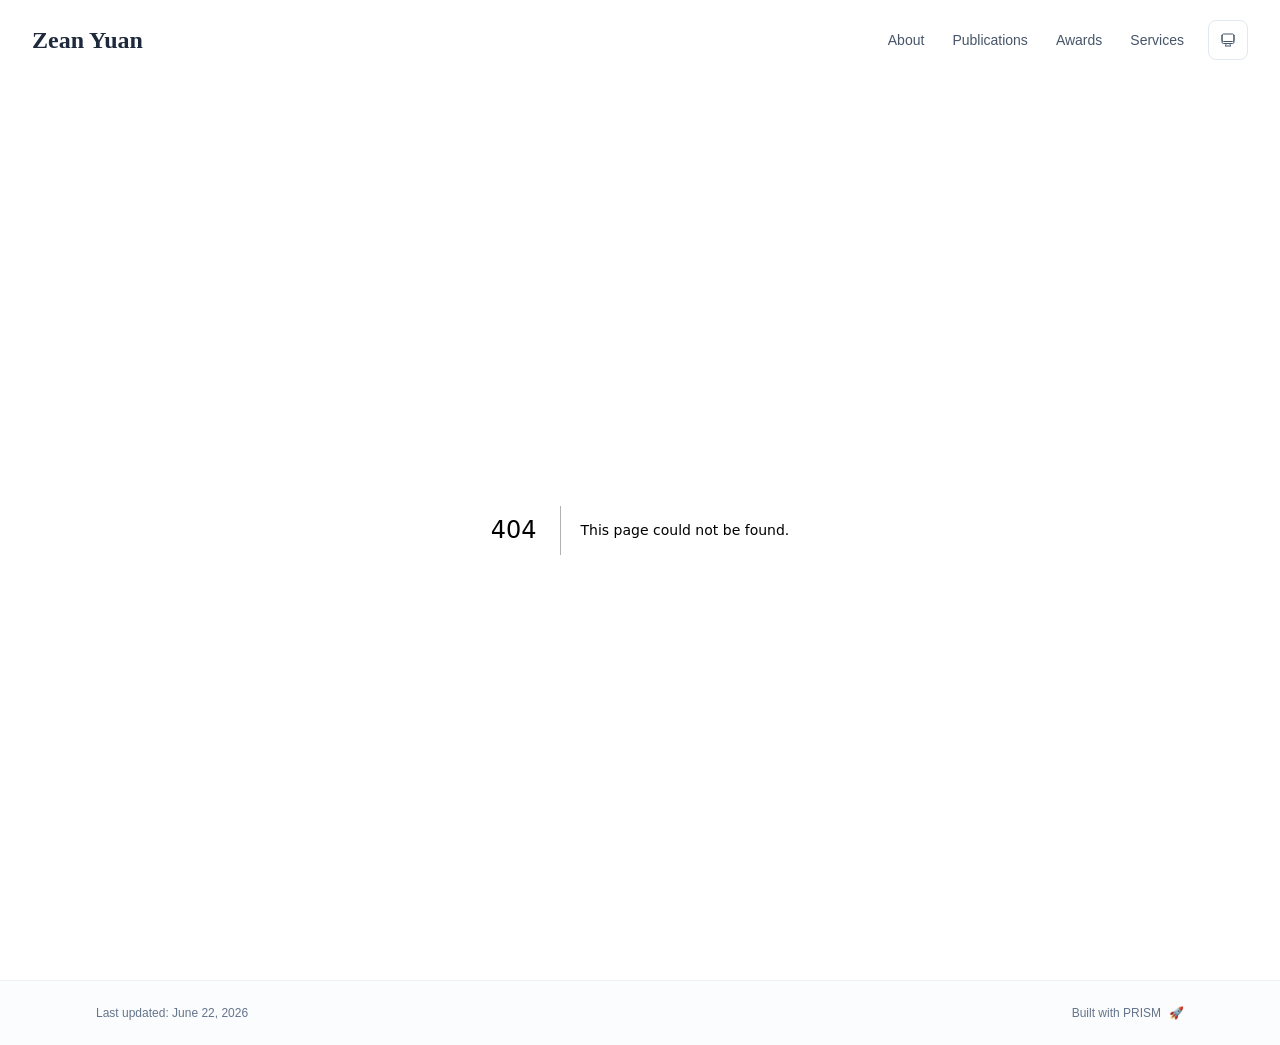
==== 404/index.html @ d1970220 "Add files via upload" ====
<!DOCTYPE html><html lang="en" class="scroll-smooth"><head><meta charSet="utf-8"/><meta name="viewport" content="width=device-width, initial-scale=1"/><link rel="stylesheet" href="/_next/static/css/81787efefc031212.css" data-precedence="next"/><link rel="preload" as="script" fetchPriority="low" href="/_next/static/chunks/webpack-af78f5c2c11af041.js"/><script src="/_next/static/chunks/4bd1b696-70b6d399998de86a.js" async=""></script><script src="/_next/static/chunks/684-5aaa8290a129f299.js" async=""></script><script src="/_next/static/chunks/main-app-35674cb01717d3a2.js" async=""></script><script src="/_next/static/chunks/461-a9a5d7b05a71d978.js" async=""></script><script src="/_next/static/chunks/874-6cc630662f3664af.js" async=""></script><script src="/_next/static/chunks/291-e39730cc9327e39b.js" async=""></script><script src="/_next/static/chunks/app/layout-1c1e5804ac26b3eb.js" async=""></script><meta name="robots" content="noindex"/><title>404: This page could not be found.</title><link rel="icon" href="/favicon.svg" type="image/svg+xml"/><link rel="dns-prefetch" href="https://jialeliu.com"/><link rel="preconnect" href="https://jialeliu.com" crossorigin=""/><link rel="preload" as="font" type="font/woff2" href="https://jialeliu.com/fonts/georgiab.woff2" crossorigin=""/><script>
              try {
                const theme = localStorage.getItem('theme-storage');
                const parsed = theme ? JSON.parse(theme) : null;
                const setting = parsed?.state?.theme || 'system';
                const prefersDark = typeof window !== 'undefined' && window.matchMedia && window.matchMedia('(prefers-color-scheme: dark)').matches;
                const effective = setting === 'dark' ? 'dark' : (setting === 'light' ? 'light' : (prefersDark ? 'dark' : 'light'));
                var root = document.documentElement;
                root.classList.add(effective);
                root.setAttribute('data-theme', effective);
              } catch (e) {
                var root = document.documentElement;
                root.classList.add('light');
                root.setAttribute('data-theme', 'light');
              }
            </script><script>
    try {
      const cfg = {"enabled":false,"locales":["en"],"defaultLocale":"en","mode":"fixed","fixedLocale":"en","persist":false,"switcher":false,"labels":{"en":"English"}};
      const storageKey = 'locale-storage';
      const normalize = (value) => typeof value === 'string' ? value.trim().replace('_', '-').toLowerCase() : '';
      const matchLocale = (candidate) => {
        const normalized = normalize(candidate);
        if (!normalized) return null;
        if (cfg.locales.includes(normalized)) return normalized;
        const language = normalized.split('-')[0];
        if (cfg.locales.includes(language)) return language;
        return null;
      };

      let resolved = null;

      if (!cfg.enabled) {
        resolved = cfg.defaultLocale;
      } else if (cfg.persist) {
        resolved = matchLocale(localStorage.getItem(storageKey));
      }

      if (!resolved) {
        if (cfg.mode === 'fixed') {
          resolved = cfg.fixedLocale;
        } else {
          resolved = matchLocale(navigator.language);
        }
      }

      if (!resolved) {
        resolved = cfg.defaultLocale;
      }

      const root = document.documentElement;
      root.lang = resolved;
      root.setAttribute('data-locale', resolved);

      if (cfg.persist) {
        localStorage.setItem(storageKey, resolved);
      }
    } catch (e) {
      const root = document.documentElement;
      root.lang = 'en';
      root.setAttribute('data-locale', 'en');
    }
  </script><title>Zean Yuan</title><meta name="description" content="Ph.D. student at Chongqing University."/><meta name="author" content="Zean Yuan"/><meta name="keywords" content="Zean Yuan,PhD,Research,Chongqing University"/><meta name="creator" content="Zean Yuan"/><meta name="publisher" content="Zean Yuan"/><meta property="og:title" content="Zean Yuan"/><meta property="og:description" content="Ph.D. student at Chongqing University."/><meta property="og:site_name" content="Zean Yuan&#x27;s Academic Website"/><meta property="og:locale" content="en_US"/><meta property="og:type" content="website"/><meta name="twitter:card" content="summary"/><meta name="twitter:title" content="Zean Yuan"/><meta name="twitter:description" content="Ph.D. student at Chongqing University."/><link rel="icon" href="/favicon.svg"/><script>document.querySelectorAll('body link[rel="icon"], body link[rel="apple-touch-icon"]').forEach(el => document.head.appendChild(el))</script><script src="/_next/static/chunks/polyfills-42372ed130431b0a.js" noModule=""></script></head><body class="font-sans antialiased"><div style="visibility:hidden"><nav class="fixed top-0 left-0 right-0 z-50" data-headlessui-state=""><div class="transition-all duration-300 ease-out bg-transparent" style="transform:translateY(-100px)"><div class="max-w-7xl mx-auto px-4 sm:px-6 lg:px-8"><div class="flex justify-between items-center h-16 lg:h-20"><div class="flex-shrink-0" tabindex="0"><a class="text-xl lg:text-2xl font-serif font-semibold text-primary hover:text-accent transition-colors duration-200" href="/">Zean Yuan</a></div><div class="hidden lg:block"><div class="ml-10 flex items-center space-x-3"><div class="relative flex items-baseline space-x-1"><a data-nav-href="/" class="relative px-3 py-2 text-sm font-medium rounded-lg transition-colors duration-150 text-neutral-600" href="/">About</a><a data-nav-href="/publications" class="relative px-3 py-2 text-sm font-medium rounded-lg transition-colors duration-150 text-neutral-600" href="/publications/">Publications</a><a data-nav-href="/awards" class="relative px-3 py-2 text-sm font-medium rounded-lg transition-colors duration-150 text-neutral-600" href="/awards/">Awards</a><a data-nav-href="/services" class="relative px-3 py-2 text-sm font-medium rounded-lg transition-colors duration-150 text-neutral-600" href="/services/">Services</a></div><div class="flex items-center justify-center w-10 h-10 rounded-lg border border-neutral-200 dark:border-[rgba(148,163,184,0.24)] bg-background dark:bg-neutral-800"><div class="w-4 h-4 rounded-full bg-neutral-300 animate-pulse"></div></div></div></div><div class="lg:hidden flex items-center space-x-2"><div class="flex items-center justify-center w-10 h-10 rounded-lg border border-neutral-200 dark:border-[rgba(148,163,184,0.24)] bg-background dark:bg-neutral-800"><div class="w-4 h-4 rounded-full bg-neutral-300 animate-pulse"></div></div><button class="inline-flex items-center justify-center p-2 rounded-md text-neutral-600 hover:text-primary hover:bg-neutral-100 dark:hover:bg-neutral-800 focus:outline-none focus:ring-2 focus:ring-inset focus:ring-accent transition-colors duration-200" id="headlessui-disclosure-button-«R7pdb»" type="button" aria-expanded="false" data-headlessui-state=""><span class="sr-only">Open main menu</span><div><svg xmlns="http://www.w3.org/2000/svg" fill="none" viewBox="0 0 24 24" stroke-width="1.5" stroke="currentColor" aria-hidden="true" data-slot="icon" class="block h-6 w-6"><path stroke-linecap="round" stroke-linejoin="round" d="M3.75 6.75h16.5M3.75 12h16.5m-16.5 5.25h16.5"></path></svg></div></button></div></div></div></div></nav><main class="min-h-screen pt-16 lg:pt-20"><div style="font-family:system-ui,&quot;Segoe UI&quot;,Roboto,Helvetica,Arial,sans-serif,&quot;Apple Color Emoji&quot;,&quot;Segoe UI Emoji&quot;;height:100vh;text-align:center;display:flex;flex-direction:column;align-items:center;justify-content:center"><div><style>body{color:#000;background:#fff;margin:0}.next-error-h1{border-right:1px solid rgba(0,0,0,.3)}@media (prefers-color-scheme:dark){body{color:#fff;background:#000}.next-error-h1{border-right:1px solid rgba(255,255,255,.3)}}</style><h1 class="next-error-h1" style="display:inline-block;margin:0 20px 0 0;padding:0 23px 0 0;font-size:24px;font-weight:500;vertical-align:top;line-height:49px">404</h1><div style="display:inline-block"><h2 style="font-size:14px;font-weight:400;line-height:49px;margin:0">This page could not be found.</h2></div></div></div><!--$--><!--/$--><!--$--><!--/$--></main><footer class="border-t border-neutral-200/50 bg-neutral-50/50 dark:bg-neutral-900/50 dark:border-neutral-700/50"><div class="max-w-6xl mx-auto px-4 sm:px-6 lg:px-8 py-6"><div class="flex flex-col sm:flex-row justify-between items-center gap-2"><p class="text-xs text-neutral-500">Last updated<!-- -->: <!-- -->June 22, 2026</p><p class="text-xs text-neutral-500 flex items-center"><a href="https://github.com/xyjoey/PRISM" target="_blank" rel="noopener noreferrer">Built with PRISM</a><span class="ml-2">🚀</span></p></div></div></footer></div><script src="/_next/static/chunks/webpack-af78f5c2c11af041.js" async=""></script><script>(self.__next_f=self.__next_f||[]).push([0])</script><script>self.__next_f.push([1,"1:\"$Sreact.fragment\"\n3:I[3719,[\"461\",\"static/chunks/461-a9a5d7b05a71d978.js\",\"874\",\"static/chunks/874-6cc630662f3664af.js\",\"291\",\"static/chunks/291-e39730cc9327e39b.js\",\"177\",\"static/chunks/app/layout-1c1e5804ac26b3eb.js\"],\"ThemeProvider\"]\n4:I[310,[\"461\",\"static/chunks/461-a9a5d7b05a71d978.js\",\"874\",\"static/chunks/874-6cc630662f3664af.js\",\"291\",\"static/chunks/291-e39730cc9327e39b.js\",\"177\",\"static/chunks/app/layout-1c1e5804ac26b3eb.js\"],\"LocaleProvider\"]\n5:I[4574,[\"461\",\"static/chunks/461-a9a5d7b05a71d978.js\",\"874\",\"static/chunks/874-6cc630662f3664af.js\",\"291\",\"static/chunks/291-e39730cc9327e39b.js\",\"177\",\"static/chunks/app/layout-1c1e5804ac26b3eb.js\"],\"default\"]\n6:I[7555,[],\"\"]\n7:I[1295,[],\"\"]\n8:I[2548,[\"461\",\"static/chunks/461-a9a5d7b05a71d978.js\",\"874\",\"static/chunks/874-6cc630662f3664af.js\",\"291\",\"static/chunks/291-e39730cc9327e39b.js\",\"177\",\"static/chunks/app/layout-1c1e5804ac26b3eb.js\"],\"default\"]\n9:I[9665,[],\"MetadataBoundary\"]\nb:I[9665,[],\"OutletBoundary\"]\ne:I[4911,[],\"AsyncMetadataOutlet\"]\n10:I[9665,[],\"ViewportBoundary\"]\n12:I[6614,[],\"\"]\n:HL[\"/_next/static/css/81787efefc031212.css\",\"style\"]\n2:T5c8,\n    try {\n      const cfg = {\"enabled\":false,\"locales\":[\"en\"],\"defaultLocale\":\"en\",\"mode\":\"fixed\",\"fixedLocale\":\"en\",\"persist\":false,\"switcher\":false,\"labels\":{\"en\":\"English\"}};\n      const storageKey = 'locale-storage';\n      const normalize = (value) =\u003e typeof value === 'string' ? value.trim().replace('_', '-').toLowerCase() : '';\n      const matchLocale = (candidate) =\u003e {\n        const normalized = normalize(candidate);\n        if (!normalized) return null;\n        if (cfg.locales.includes(normalized)) return normalized;\n        const language = normalized.split('-')[0];\n        if (cfg.locales.includes(language)) return language;\n        return null;\n      };\n\n      let resolved = null;\n\n      if (!cfg.enabled) {\n        resolved = cfg.defaultLocale;\n      } else if (cfg.persist) {\n        resolved = matchLocale(localStorage.getItem(storageKey));\n      }\n\n      if (!resolved) {\n        if (cfg.mode === 'f"])</script><script>self.__next_f.push([1,"ixed') {\n          resolved = cfg.fixedLocale;\n        } else {\n          resolved = matchLocale(navigator.language);\n        }\n      }\n\n      if (!resolved) {\n        resolved = cfg.defaultLocale;\n      }\n\n      const root = document.documentElement;\n      root.lang = resolved;\n      root.setAttribute('data-locale', resolved);\n\n      if (cfg.persist) {\n        localStorage.setItem(storageKey, resolved);\n      }\n    } catch (e) {\n      const root = document.documentElement;\n      root.lang = 'en';\n      root.setAttribute('data-locale', 'en');\n    }\n  "])</script><script>self.__next_f.push([1,"0:{\"P\":null,\"b\":\"bxXnPt67avsF9vlPU3iuU\",\"p\":\"\",\"c\":[\"\",\"_not-found\",\"\"],\"i\":false,\"f\":[[[\"\",{\"children\":[\"/_not-found\",{\"children\":[\"__PAGE__\",{}]}]},\"$undefined\",\"$undefined\",true],[\"\",[\"$\",\"$1\",\"c\",{\"children\":[[[\"$\",\"link\",\"0\",{\"rel\":\"stylesheet\",\"href\":\"/_next/static/css/81787efefc031212.css\",\"precedence\":\"next\",\"crossOrigin\":\"$undefined\",\"nonce\":\"$undefined\"}]],[\"$\",\"html\",null,{\"lang\":\"en\",\"className\":\"scroll-smooth\",\"suppressHydrationWarning\":true,\"children\":[[\"$\",\"head\",null,{\"children\":[[\"$\",\"link\",null,{\"rel\":\"icon\",\"href\":\"/favicon.svg\",\"type\":\"image/svg+xml\"}],[\"$\",\"link\",null,{\"rel\":\"dns-prefetch\",\"href\":\"https://jialeliu.com\"}],[\"$\",\"link\",null,{\"rel\":\"preconnect\",\"href\":\"https://jialeliu.com\",\"crossOrigin\":\"\"}],[\"$\",\"link\",null,{\"rel\":\"preload\",\"as\":\"font\",\"type\":\"font/woff2\",\"href\":\"https://jialeliu.com/fonts/georgiab.woff2\",\"crossOrigin\":\"\"}],[\"$\",\"script\",null,{\"dangerouslySetInnerHTML\":{\"__html\":\"\\n              try {\\n                const theme = localStorage.getItem('theme-storage');\\n                const parsed = theme ? JSON.parse(theme) : null;\\n                const setting = parsed?.state?.theme || 'system';\\n                const prefersDark = typeof window !== 'undefined' \u0026\u0026 window.matchMedia \u0026\u0026 window.matchMedia('(prefers-color-scheme: dark)').matches;\\n                const effective = setting === 'dark' ? 'dark' : (setting === 'light' ? 'light' : (prefersDark ? 'dark' : 'light'));\\n                var root = document.documentElement;\\n                root.classList.add(effective);\\n                root.setAttribute('data-theme', effective);\\n              } catch (e) {\\n                var root = document.documentElement;\\n                root.classList.add('light');\\n                root.setAttribute('data-theme', 'light');\\n              }\\n            \"}}],[\"$\",\"script\",null,{\"dangerouslySetInnerHTML\":{\"__html\":\"$2\"}}]]}],[\"$\",\"body\",null,{\"className\":\"font-sans antialiased\",\"children\":[\"$\",\"$L3\",null,{\"children\":[\"$\",\"$L4\",null,{\"config\":{\"enabled\":false,\"locales\":[\"en\"],\"defaultLocale\":\"en\",\"mode\":\"fixed\",\"fixedLocale\":\"en\",\"persist\":false,\"switcher\":false,\"labels\":{\"en\":\"English\"}},\"children\":[[\"$\",\"$L5\",null,{\"items\":[{\"title\":\"About\",\"type\":\"page\",\"target\":\"about\",\"href\":\"/\"},{\"title\":\"Publications\",\"type\":\"page\",\"target\":\"publications\",\"href\":\"/publications\"},{\"title\":\"Awards\",\"type\":\"page\",\"target\":\"awards\",\"href\":\"/awards\"},{\"title\":\"Services\",\"type\":\"page\",\"target\":\"services\",\"href\":\"/services\"}],\"siteTitle\":\"Zean Yuan\",\"enableOnePageMode\":false,\"i18n\":\"$0:f:0:1:1:props:children:1:props:children:1:props:children:props:children:props:config\",\"itemsByLocale\":{\"en\":[{\"title\":\"About\",\"type\":\"page\",\"target\":\"about\",\"href\":\"/\"},{\"title\":\"Publications\",\"type\":\"page\",\"target\":\"publications\",\"href\":\"/publications\"},{\"title\":\"Awards\",\"type\":\"page\",\"target\":\"awards\",\"href\":\"/awards\"},{\"title\":\"Services\",\"type\":\"page\",\"target\":\"services\",\"href\":\"/services\"}]},\"siteTitleByLocale\":{\"en\":\"Zean Yuan\"}}],[\"$\",\"main\",null,{\"className\":\"min-h-screen pt-16 lg:pt-20\",\"children\":[\"$\",\"$L6\",null,{\"parallelRouterKey\":\"children\",\"error\":\"$undefined\",\"errorStyles\":\"$undefined\",\"errorScripts\":\"$undefined\",\"template\":[\"$\",\"$L7\",null,{}],\"templateStyles\":\"$undefined\",\"templateScripts\":\"$undefined\",\"notFound\":[[[\"$\",\"title\",null,{\"children\":\"404: This page could not be found.\"}],[\"$\",\"div\",null,{\"style\":{\"fontFamily\":\"system-ui,\\\"Segoe UI\\\",Roboto,Helvetica,Arial,sans-serif,\\\"Apple Color Emoji\\\",\\\"Segoe UI Emoji\\\"\",\"height\":\"100vh\",\"textAlign\":\"center\",\"display\":\"flex\",\"flexDirection\":\"column\",\"alignItems\":\"center\",\"justifyContent\":\"center\"},\"children\":[\"$\",\"div\",null,{\"children\":[[\"$\",\"style\",null,{\"dangerouslySetInnerHTML\":{\"__html\":\"body{color:#000;background:#fff;margin:0}.next-error-h1{border-right:1px solid rgba(0,0,0,.3)}@media (prefers-color-scheme:dark){body{color:#fff;background:#000}.next-error-h1{border-right:1px solid rgba(255,255,255,.3)}}\"}}],[\"$\",\"h1\",null,{\"className\":\"next-error-h1\",\"style\":{\"display\":\"inline-block\",\"margin\":\"0 20px 0 0\",\"padding\":\"0 23px 0 0\",\"fontSize\":24,\"fontWeight\":500,\"verticalAlign\":\"top\",\"lineHeight\":\"49px\"},\"children\":404}],[\"$\",\"div\",null,{\"style\":{\"display\":\"inline-block\"},\"children\":[\"$\",\"h2\",null,{\"style\":{\"fontSize\":14,\"fontWeight\":400,\"lineHeight\":\"49px\",\"margin\":0},\"children\":\"This page could not be found.\"}]}]]}]}]],[]],\"forbidden\":\"$undefined\",\"unauthorized\":\"$undefined\"}]}],[\"$\",\"$L8\",null,{\"lastUpdated\":\"June 22, 2026\",\"lastUpdatedByLocale\":{\"en\":\"June 22, 2026\"},\"defaultLocale\":\"en\"}]]}]}]}]]}]]}],{\"children\":[\"/_not-found\",[\"$\",\"$1\",\"c\",{\"children\":[null,[\"$\",\"$L6\",null,{\"parallelRouterKey\":\"children\",\"error\":\"$undefined\",\"errorStyles\":\"$undefined\",\"errorScripts\":\"$undefined\",\"template\":[\"$\",\"$L7\",null,{}],\"templateStyles\":\"$undefined\",\"templateScripts\":\"$undefined\",\"notFound\":\"$undefined\",\"forbidden\":\"$undefined\",\"unauthorized\":\"$undefined\"}]]}],{\"children\":[\"__PAGE__\",[\"$\",\"$1\",\"c\",{\"children\":[[[\"$\",\"title\",null,{\"children\":\"404: This page could not be found.\"}],[\"$\",\"div\",null,{\"style\":\"$0:f:0:1:1:props:children:1:props:children:1:props:children:props:children:props:children:1:props:children:props:notFound:0:1:props:style\",\"children\":[\"$\",\"div\",null,{\"children\":[[\"$\",\"style\",null,{\"dangerouslySetInnerHTML\":{\"__html\":\"body{color:#000;background:#fff;margin:0}.next-error-h1{border-right:1px solid rgba(0,0,0,.3)}@media (prefers-color-scheme:dark){body{color:#fff;background:#000}.next-error-h1{border-right:1px solid rgba(255,255,255,.3)}}\"}}],[\"$\",\"h1\",null,{\"className\":\"next-error-h1\",\"style\":\"$0:f:0:1:1:props:children:1:props:children:1:props:children:props:children:props:children:1:props:children:props:notFound:0:1:props:children:props:children:1:props:style\",\"children\":404}],[\"$\",\"div\",null,{\"style\":\"$0:f:0:1:1:props:children:1:props:children:1:props:children:props:children:props:children:1:props:children:props:notFound:0:1:props:children:props:children:2:props:style\",\"children\":[\"$\",\"h2\",null,{\"style\":\"$0:f:0:1:1:props:children:1:props:children:1:props:children:props:children:props:children:1:props:children:props:notFound:0:1:props:children:props:children:2:props:children:props:style\",\"children\":\"This page could not be found.\"}]}]]}]}]],[\"$\",\"$L9\",null,{\"children\":\"$La\"}],null,[\"$\",\"$Lb\",null,{\"children\":[\"$Lc\",\"$Ld\",[\"$\",\"$Le\",null,{\"promise\":\"$@f\"}]]}]]}],{},null,false]},null,false]},null,false],[\"$\",\"$1\",\"h\",{\"children\":[[\"$\",\"meta\",null,{\"name\":\"robots\",\"content\":\"noindex\"}],[\"$\",\"$1\",\"fgLsrYtwuEHwiN2uX0zDT\",{\"children\":[[\"$\",\"$L10\",null,{\"children\":\"$L11\"}],null]}],null]}],false]],\"m\":\"$undefined\",\"G\":[\"$12\",\"$undefined\"],\"s\":false,\"S\":true}\n"])</script><script>self.__next_f.push([1,"13:\"$Sreact.suspense\"\n14:I[4911,[],\"AsyncMetadata\"]\na:[\"$\",\"$13\",null,{\"fallback\":null,\"children\":[\"$\",\"$L14\",null,{\"promise\":\"$@15\"}]}]\n"])</script><script>self.__next_f.push([1,"d:null\n"])</script><script>self.__next_f.push([1,"11:[[\"$\",\"meta\",\"0\",{\"charSet\":\"utf-8\"}],[\"$\",\"meta\",\"1\",{\"name\":\"viewport\",\"content\":\"width=device-width, initial-scale=1\"}]]\nc:null\n"])</script><script>self.__next_f.push([1,"15:{\"metadata\":[[\"$\",\"title\",\"0\",{\"children\":\"Zean Yuan\"}],[\"$\",\"meta\",\"1\",{\"name\":\"description\",\"content\":\"Ph.D. student at Chongqing University.\"}],[\"$\",\"meta\",\"2\",{\"name\":\"author\",\"content\":\"Zean Yuan\"}],[\"$\",\"meta\",\"3\",{\"name\":\"keywords\",\"content\":\"Zean Yuan,PhD,Research,Chongqing University\"}],[\"$\",\"meta\",\"4\",{\"name\":\"creator\",\"content\":\"Zean Yuan\"}],[\"$\",\"meta\",\"5\",{\"name\":\"publisher\",\"content\":\"Zean Yuan\"}],[\"$\",\"meta\",\"6\",{\"property\":\"og:title\",\"content\":\"Zean Yuan\"}],[\"$\",\"meta\",\"7\",{\"property\":\"og:description\",\"content\":\"Ph.D. student at Chongqing University.\"}],[\"$\",\"meta\",\"8\",{\"property\":\"og:site_name\",\"content\":\"Zean Yuan's Academic Website\"}],[\"$\",\"meta\",\"9\",{\"property\":\"og:locale\",\"content\":\"en_US\"}],[\"$\",\"meta\",\"10\",{\"property\":\"og:type\",\"content\":\"website\"}],[\"$\",\"meta\",\"11\",{\"name\":\"twitter:card\",\"content\":\"summary\"}],[\"$\",\"meta\",\"12\",{\"name\":\"twitter:title\",\"content\":\"Zean Yuan\"}],[\"$\",\"meta\",\"13\",{\"name\":\"twitter:description\",\"content\":\"Ph.D. student at Chongqing University.\"}],[\"$\",\"link\",\"14\",{\"rel\":\"icon\",\"href\":\"/favicon.svg\"}]],\"error\":null,\"digest\":\"$undefined\"}\nf:{\"metadata\":\"$15:metadata\",\"error\":null,\"digest\":\"$undefined\"}\n"])</script></body></html>
---- _next/static/css/81787efefc031212.css ----
/*! tailwindcss v4.1.10 | MIT License | https://tailwindcss.com */@layer properties{@supports (((-webkit-hyphens:none)) and (not (margin-trim:inline))) or ((-moz-orient:inline) and (not (color:rgb(from red r g b)))){*,::backdrop,:after,:before{--tw-translate-x:0;--tw-translate-y:0;--tw-translate-z:0;--tw-rotate-x:initial;--tw-rotate-y:initial;--tw-rotate-z:initial;--tw-skew-x:initial;--tw-skew-y:initial;--tw-space-y-reverse:0;--tw-space-x-reverse:0;--tw-border-style:solid;--tw-leading:initial;--tw-font-weight:initial;--tw-tracking:initial;--tw-shadow:0 0 #0000;--tw-shadow-color:initial;--tw-shadow-alpha:100%;--tw-inset-shadow:0 0 #0000;--tw-inset-shadow-color:initial;--tw-inset-shadow-alpha:100%;--tw-ring-color:initial;--tw-ring-shadow:0 0 #0000;--tw-inset-ring-color:initial;--tw-inset-ring-shadow:0 0 #0000;--tw-ring-inset:initial;--tw-ring-offset-width:0px;--tw-ring-offset-color:#fff;--tw-ring-offset-shadow:0 0 #0000;--tw-blur:initial;--tw-brightness:initial;--tw-contrast:initial;--tw-grayscale:initial;--tw-hue-rotate:initial;--tw-invert:initial;--tw-opacity:initial;--tw-saturate:initial;--tw-sepia:initial;--tw-drop-shadow:initial;--tw-drop-shadow-color:initial;--tw-drop-shadow-alpha:100%;--tw-drop-shadow-size:initial;--tw-backdrop-blur:initial;--tw-backdrop-brightness:initial;--tw-backdrop-contrast:initial;--tw-backdrop-grayscale:initial;--tw-backdrop-hue-rotate:initial;--tw-backdrop-invert:initial;--tw-backdrop-opacity:initial;--tw-backdrop-saturate:initial;--tw-backdrop-sepia:initial;--tw-duration:initial;--tw-ease:initial;--tw-scale-x:1;--tw-scale-y:1;--tw-scale-z:1}}}@layer theme{:host,:root{--font-sans:"Inter",-apple-system,BlinkMacSystemFont,"Segoe UI",Roboto,sans-serif;--color-red-50:oklch(97.1% .013 17.38);--color-red-400:oklch(70.4% .191 22.216);--color-red-600:oklch(57.7% .245 27.325);--color-red-900:oklch(39.6% .141 25.723);--color-white:#fff;--spacing:.25rem;--container-2xl:42rem;--container-3xl:48rem;--container-4xl:56rem;--container-6xl:72rem;--container-7xl:80rem;--text-xs:.75rem;--text-xs--line-height:calc(1/.75);--text-sm:.875rem;--text-sm--line-height:calc(1.25/.875);--text-base:1rem;--text-base--line-height:calc(1.5/1);--text-lg:1.125rem;--text-lg--line-height:calc(1.75/1.125);--text-xl:1.25rem;--text-xl--line-height:calc(1.75/1.25);--text-2xl:1.5rem;--text-2xl--line-height:calc(2/1.5);--text-3xl:1.875rem;--text-3xl--line-height:calc(2.25/1.875);--text-4xl:2.25rem;--text-4xl--line-height:calc(2.5/2.25);--font-weight-medium:500;--font-weight-semibold:600;--font-weight-bold:700;--leading-tight:1.25;--leading-relaxed:1.625;--radius-md:.375rem;--radius-lg:.5rem;--radius-xl:.75rem;--radius-2xl:1rem;--ease-out:cubic-bezier(0,0,.2,1);--animate-pulse:pulse 2s cubic-bezier(.4,0,.6,1)infinite;--blur-xl:24px;--aspect-video:16/9;--default-transition-duration:.15s;--default-transition-timing-function:cubic-bezier(.4,0,.2,1);--default-font-family:"Inter",-apple-system,BlinkMacSystemFont,"Segoe UI",Roboto,sans-serif;--default-mono-font-family:"SF Mono",Monaco,"Cascadia Code","Roboto Mono",Consolas,"Courier New",monospace;--line-height-normal:1.5;--shadow-glass:0 8px 32px 0 #1f26875e}}@layer base{*,::backdrop,:after,:before{box-sizing:border-box;border:0 solid;margin:0;padding:0}::file-selector-button{box-sizing:border-box;border:0 solid;margin:0;padding:0}:host,html{-webkit-text-size-adjust:100%;tab-size:4;line-height:1.5;font-family:var(--default-font-family,ui-sans-serif,system-ui,sans-serif,"Apple Color Emoji","Segoe UI Emoji","Segoe UI Symbol","Noto Color Emoji");font-feature-settings:var(--default-font-feature-settings,normal);font-variation-settings:var(--default-font-variation-settings,normal);-webkit-tap-highlight-color:transparent}hr{height:0;color:inherit;border-top-width:1px}abbr:where([title]){-webkit-text-decoration:underline dotted;text-decoration:underline dotted}h1,h2,h3,h4,h5,h6{font-size:inherit;font-weight:inherit}a{color:inherit;-webkit-text-decoration:inherit;text-decoration:inherit}b,strong{font-weight:bolder}code,kbd,pre,samp{font-family:var(--default-mono-font-family,ui-monospace,SFMono-Regular,Menlo,Monaco,Consolas,"Liberation Mono","Courier New",monospace);font-feature-settings:var(--default-mono-font-feature-settings,normal);font-variation-settings:var(--default-mono-font-variation-settings,normal);font-size:1em}small{font-size:80%}sub,sup{vertical-align:baseline;font-size:75%;line-height:0;position:relative}sub{bottom:-.25em}sup{top:-.5em}table{text-indent:0;border-color:inherit;border-collapse:collapse}:-moz-focusring{outline:auto}progress{vertical-align:baseline}summary{display:list-item}menu,ol,ul{list-style:none}audio,canvas,embed,iframe,img,object,svg,video{vertical-align:middle;display:block}img,video{max-width:100%;height:auto}button,input,optgroup,select,textarea{font:inherit;font-feature-settings:inherit;font-variation-settings:inherit;letter-spacing:inherit;color:inherit;opacity:1;background-color:#0000;border-radius:0}::file-selector-button{font:inherit;font-feature-settings:inherit;font-variation-settings:inherit;letter-spacing:inherit;color:inherit;opacity:1;background-color:#0000;border-radius:0}:where(select:is([multiple],[size])) optgroup{font-weight:bolder}:where(select:is([multiple],[size])) optgroup option{padding-inline-start:20px}::file-selector-button{margin-inline-end:4px}::placeholder{opacity:1}@supports (not ((-webkit-appearance:-apple-pay-button))) or (contain-intrinsic-size:1px){::placeholder{color:currentColor}@supports (color:color-mix(in lab,red,red)){::placeholder{color:color-mix(in oklab,currentcolor 50%,transparent)}}}textarea{resize:vertical}::-webkit-search-decoration{-webkit-appearance:none}::-webkit-date-and-time-value{min-height:1lh;text-align:inherit}::-webkit-datetime-edit{display:inline-flex}::-webkit-datetime-edit-fields-wrapper{padding:0}::-webkit-datetime-edit,::-webkit-datetime-edit-year-field{padding-block:0}::-webkit-datetime-edit-day-field,::-webkit-datetime-edit-month-field{padding-block:0}::-webkit-datetime-edit-hour-field,::-webkit-datetime-edit-minute-field{padding-block:0}::-webkit-datetime-edit-millisecond-field,::-webkit-datetime-edit-second-field{padding-block:0}::-webkit-datetime-edit-meridiem-field{padding-block:0}:-moz-ui-invalid{box-shadow:none}button,input:where([type=button],[type=reset],[type=submit]){appearance:button}::file-selector-button{appearance:button}::-webkit-inner-spin-button,::-webkit-outer-spin-button{height:auto}[hidden]:where(:not([hidden=until-found])){display:none!important}}@layer components;@layer utilities{.pointer-events-none{pointer-events:none}.sr-only{clip:rect(0,0,0,0);white-space:nowrap;border-width:0;width:1px;height:1px;margin:-1px;padding:0;overflow:hidden}.absolute,.sr-only{position:absolute}.fixed{position:fixed}.relative{position:relative}.static{position:static}.sticky{position:sticky}.inset-0{inset:calc(var(--spacing)*0)}.top-0{top:calc(var(--spacing)*0)}.top-1\/2{top:50%}.top-2{top:calc(var(--spacing)*2)}.top-8{top:calc(var(--spacing)*8)}.top-full{top:100%}.right-0{right:calc(var(--spacing)*0)}.right-2{right:calc(var(--spacing)*2)}.left-0{left:calc(var(--spacing)*0)}.left-1\/2{left:50%}.left-3{left:calc(var(--spacing)*3)}.z-10{z-index:10}.z-20{z-index:20}.z-40{z-index:40}.z-50{z-index:50}.container{width:100%}@media (min-width:40rem){.container{max-width:40rem}}@media (min-width:48rem){.container{max-width:48rem}}@media (min-width:64rem){.container{max-width:64rem}}@media (min-width:80rem){.container{max-width:80rem}}@media (min-width:96rem){.container{max-width:96rem}}.mx-auto{margin-inline:auto}.my-4{margin-block:calc(var(--spacing)*4)}.mt-2{margin-top:calc(var(--spacing)*2)}.mt-4{margin-top:calc(var(--spacing)*4)}.mt-6{margin-top:calc(var(--spacing)*6)}.mt-8{margin-top:calc(var(--spacing)*8)}.mt-auto{margin-top:auto}.mr-1{margin-right:calc(var(--spacing)*1)}.mr-1\.5{margin-right:calc(var(--spacing)*1.5)}.mr-2{margin-right:calc(var(--spacing)*2)}.mb-1{margin-bottom:calc(var(--spacing)*1)}.mb-2{margin-bottom:calc(var(--spacing)*2)}.mb-3{margin-bottom:calc(var(--spacing)*3)}.mb-4{margin-bottom:calc(var(--spacing)*4)}.mb-6{margin-bottom:calc(var(--spacing)*6)}.mb-8{margin-bottom:calc(var(--spacing)*8)}.ml-0{margin-left:calc(var(--spacing)*0)}.ml-2{margin-left:calc(var(--spacing)*2)}.ml-4{margin-left:calc(var(--spacing)*4)}.ml-10{margin-left:calc(var(--spacing)*10)}.line-clamp-2{-webkit-line-clamp:2}.line-clamp-2,.line-clamp-3{-webkit-box-orient:vertical;display:-webkit-box;overflow:hidden}.line-clamp-3{-webkit-line-clamp:3}.block{display:block}.contents{display:contents}.flex{display:flex}.grid{display:grid}.hidden{display:none}.inline{display:inline}.inline-flex{display:inline-flex}.aspect-video{aspect-ratio:var(--aspect-video)}.h-0{height:calc(var(--spacing)*0)}.h-2\.5{height:calc(var(--spacing)*2.5)}.h-3{height:calc(var(--spacing)*3)}.h-3\.5{height:calc(var(--spacing)*3.5)}.h-4{height:calc(var(--spacing)*4)}.h-5{height:calc(var(--spacing)*5)}.h-6{height:calc(var(--spacing)*6)}.h-10{height:calc(var(--spacing)*10)}.h-16{height:calc(var(--spacing)*16)}.h-64{height:calc(var(--spacing)*64)}.h-full{height:100%}.min-h-screen{min-height:100vh}.w-0{width:calc(var(--spacing)*0)}.w-2\.5{width:calc(var(--spacing)*2.5)}.w-3{width:calc(var(--spacing)*3)}.w-3\.5{width:calc(var(--spacing)*3.5)}.w-4{width:calc(var(--spacing)*4)}.w-5{width:calc(var(--spacing)*5)}.w-6{width:calc(var(--spacing)*6)}.w-10{width:calc(var(--spacing)*10)}.w-14{width:calc(var(--spacing)*14)}.w-32{width:calc(var(--spacing)*32)}.w-36{width:calc(var(--spacing)*36)}.w-64{width:calc(var(--spacing)*64)}.w-full{width:100%}.max-w-2xl{max-width:var(--container-2xl)}.max-w-3xl{max-width:var(--container-3xl)}.max-w-4xl{max-width:var(--container-4xl)}.max-w-6xl{max-width:var(--container-6xl)}.max-w-7xl{max-width:var(--container-7xl)}.max-w-\[calc\(100vw-2rem\)\]{max-width:calc(100vw - 2rem)}.flex-shrink-0{flex-shrink:0}.flex-grow{flex-grow:1}.-translate-x-1\/2{--tw-translate-x:calc(calc(1/2*100%)*-1)}.-translate-x-1\/2,.-translate-y-1\/2{translate:var(--tw-translate-x)var(--tw-translate-y)}.-translate-y-1\/2{--tw-translate-y:calc(calc(1/2*100%)*-1)}.-translate-y-full{--tw-translate-y:-100%;translate:var(--tw-translate-x)var(--tw-translate-y)}.transform{transform:var(--tw-rotate-x,)var(--tw-rotate-y,)var(--tw-rotate-z,)var(--tw-skew-x,)var(--tw-skew-y,)}.animate-pulse{animation:var(--animate-pulse)}.cursor-pointer{cursor:pointer}.resize{resize:both}.scroll-mt-24{scroll-margin-top:calc(var(--spacing)*24)}.list-inside{list-style-position:inside}.list-decimal{list-style-type:decimal}.list-disc{list-style-type:disc}.grid-cols-1{grid-template-columns:repeat(1,minmax(0,1fr))}.flex-col{flex-direction:column}.flex-wrap{flex-wrap:wrap}.items-baseline{align-items:baseline}.items-center{align-items:center}.items-start{align-items:flex-start}.justify-between{justify-content:space-between}.justify-center{justify-content:center}.gap-1{gap:calc(var(--spacing)*1)}.gap-2{gap:calc(var(--spacing)*2)}.gap-3{gap:calc(var(--spacing)*3)}.gap-4{gap:calc(var(--spacing)*4)}.gap-6{gap:calc(var(--spacing)*6)}.gap-12{gap:calc(var(--spacing)*12)}:where(.space-y-1>:not(:last-child)){--tw-space-y-reverse:0;margin-block-start:calc(calc(var(--spacing)*1)*var(--tw-space-y-reverse));margin-block-end:calc(calc(var(--spacing)*1)*calc(1 - var(--tw-space-y-reverse)))}:where(.space-y-2>:not(:last-child)){--tw-space-y-reverse:0;margin-block-start:calc(calc(var(--spacing)*2)*var(--tw-space-y-reverse));margin-block-end:calc(calc(var(--spacing)*2)*calc(1 - var(--tw-space-y-reverse)))}:where(.space-y-3>:not(:last-child)){--tw-space-y-reverse:0;margin-block-start:calc(calc(var(--spacing)*3)*var(--tw-space-y-reverse));margin-block-end:calc(calc(var(--spacing)*3)*calc(1 - var(--tw-space-y-reverse)))}:where(.space-y-4>:not(:last-child)){--tw-space-y-reverse:0;margin-block-start:calc(calc(var(--spacing)*4)*var(--tw-space-y-reverse));margin-block-end:calc(calc(var(--spacing)*4)*calc(1 - var(--tw-space-y-reverse)))}:where(.space-y-6>:not(:last-child)){--tw-space-y-reverse:0;margin-block-start:calc(calc(var(--spacing)*6)*var(--tw-space-y-reverse));margin-block-end:calc(calc(var(--spacing)*6)*calc(1 - var(--tw-space-y-reverse)))}:where(.space-y-8>:not(:last-child)){--tw-space-y-reverse:0;margin-block-start:calc(calc(var(--spacing)*8)*var(--tw-space-y-reverse));margin-block-end:calc(calc(var(--spacing)*8)*calc(1 - var(--tw-space-y-reverse)))}:where(.space-x-0\.5>:not(:last-child)){--tw-space-x-reverse:0;margin-inline-start:calc(calc(var(--spacing)*.5)*var(--tw-space-x-reverse));margin-inline-end:calc(calc(var(--spacing)*.5)*calc(1 - var(--tw-space-x-reverse)))}:where(.space-x-1>:not(:last-child)){--tw-space-x-reverse:0;margin-inline-start:calc(calc(var(--spacing)*1)*var(--tw-space-x-reverse));margin-inline-end:calc(calc(var(--spacing)*1)*calc(1 - var(--tw-space-x-reverse)))}:where(.space-x-2>:not(:last-child)){--tw-space-x-reverse:0;margin-inline-start:calc(calc(var(--spacing)*2)*var(--tw-space-x-reverse));margin-inline-end:calc(calc(var(--spacing)*2)*calc(1 - var(--tw-space-x-reverse)))}:where(.space-x-3>:not(:last-child)){--tw-space-x-reverse:0;margin-inline-start:calc(calc(var(--spacing)*3)*var(--tw-space-x-reverse));margin-inline-end:calc(calc(var(--spacing)*3)*calc(1 - var(--tw-space-x-reverse)))}.overflow-hidden{overflow:hidden}.overflow-x-auto{overflow-x:auto}.scroll-smooth{scroll-behavior:smooth}.rounded{border-radius:.25rem}.rounded-2xl{border-radius:var(--radius-2xl)}.rounded-full{border-radius:3.40282e+38px}.rounded-lg{border-radius:var(--radius-lg)}.rounded-md{border-radius:var(--radius-md)}.rounded-xl{border-radius:var(--radius-xl)}.border{border-style:var(--tw-border-style);border-width:1px}.border-t{border-top-style:var(--tw-border-style);border-top-width:1px}.border-t-4{border-top-style:var(--tw-border-style);border-top-width:4px}.border-r-4{border-right-style:var(--tw-border-style);border-right-width:4px}.border-b{border-bottom-style:var(--tw-border-style);border-bottom-width:1px}.border-l-4{border-left-style:var(--tw-border-style);border-left-width:4px}.border-accent,.border-accent\/50{border-color:var(--accent)}@supports (color:color-mix(in lab,red,red)){.border-accent\/50{border-color:color-mix(in oklab,var(--accent)50%,transparent)}}.border-neutral-100{border-color:var(--neutral-100)}.border-neutral-200,.border-neutral-200\/50{border-color:var(--neutral-200)}@supports (color:color-mix(in lab,red,red)){.border-neutral-200\/50{border-color:color-mix(in oklab,var(--neutral-200)50%,transparent)}}.border-transparent{border-color:#0000}.border-t-accent{border-top-color:var(--accent)}.border-t-neutral-800{border-top-color:var(--neutral-800)}.bg-accent,.bg-accent\/10{background-color:var(--accent)}@supports (color:color-mix(in lab,red,red)){.bg-accent\/10{background-color:color-mix(in oklab,var(--accent)10%,transparent)}}.bg-accent\/\[0\.07\]{background-color:var(--accent)}@supports (color:color-mix(in lab,red,red)){.bg-accent\/\[0\.07\]{background-color:color-mix(in oklab,var(--accent)7%,transparent)}}.bg-background,.bg-background\/80{background-color:var(--background)}@supports (color:color-mix(in lab,red,red)){.bg-background\/80{background-color:color-mix(in oklab,var(--background)80%,transparent)}}.bg-background\/95{background-color:var(--background)}@supports (color:color-mix(in lab,red,red)){.bg-background\/95{background-color:color-mix(in oklab,var(--background)95%,transparent)}}.bg-neutral-50,.bg-neutral-50\/50{background-color:var(--neutral-50)}@supports (color:color-mix(in lab,red,red)){.bg-neutral-50\/50{background-color:color-mix(in oklab,var(--neutral-50)50%,transparent)}}.bg-neutral-100{background-color:var(--neutral-100)}.bg-neutral-300{background-color:var(--neutral-300)}.bg-neutral-800{background-color:var(--neutral-800)}.bg-red-50{background-color:var(--color-red-50)}.bg-transparent{background-color:#0000}.bg-white{background-color:var(--color-white)}.object-cover{object-fit:cover}.object-\[32\%_center\]{object-position:32% center}.p-1\.5{padding:calc(var(--spacing)*1.5)}.p-2{padding:calc(var(--spacing)*2)}.p-3{padding:calc(var(--spacing)*3)}.p-4{padding:calc(var(--spacing)*4)}.p-6{padding:calc(var(--spacing)*6)}.px-1\.5{padding-inline:calc(var(--spacing)*1.5)}.px-2{padding-inline:calc(var(--spacing)*2)}.px-3{padding-inline:calc(var(--spacing)*3)}.px-4{padding-inline:calc(var(--spacing)*4)}.py-0\.5{padding-block:calc(var(--spacing)*.5)}.py-1{padding-block:calc(var(--spacing)*1)}.py-2{padding-block:calc(var(--spacing)*2)}.py-3{padding-block:calc(var(--spacing)*3)}.py-6{padding-block:calc(var(--spacing)*6)}.py-8{padding-block:calc(var(--spacing)*8)}.py-12{padding-block:calc(var(--spacing)*12)}.pt-2{padding-top:calc(var(--spacing)*2)}.pt-16{padding-top:calc(var(--spacing)*16)}.pr-4{padding-right:calc(var(--spacing)*4)}.pb-2{padding-bottom:calc(var(--spacing)*2)}.pb-3{padding-bottom:calc(var(--spacing)*3)}.pl-4{padding-left:calc(var(--spacing)*4)}.pl-10{padding-left:calc(var(--spacing)*10)}.text-center{text-align:center}.font-mono{font-family:SF Mono,Monaco,Cascadia Code,Roboto Mono,Consolas,Courier New,monospace}.font-sans{font-family:Inter,-apple-system,BlinkMacSystemFont,Segoe UI,Roboto,sans-serif}.font-serif{font-family:Georgia CDN,Georgia,serif}.text-2xl{font-size:var(--text-2xl);line-height:var(--tw-leading,var(--text-2xl--line-height))}.text-3xl{font-size:var(--text-3xl);line-height:var(--tw-leading,var(--text-3xl--line-height))}.text-4xl{font-size:var(--text-4xl);line-height:var(--tw-leading,var(--text-4xl--line-height))}.text-base{font-size:var(--text-base);line-height:var(--tw-leading,var(--text-base--line-height))}.text-lg{font-size:var(--text-lg);line-height:var(--tw-leading,var(--text-lg--line-height))}.text-sm{font-size:var(--text-sm);line-height:var(--tw-leading,var(--text-sm--line-height))}.text-xl{font-size:var(--text-xl);line-height:var(--tw-leading,var(--text-xl--line-height))}.text-xs{font-size:var(--text-xs);line-height:var(--tw-leading,var(--text-xs--line-height))}.text-\[0\.88em\]{font-size:.88em}.text-\[0\.95em\]{font-size:.95em}.leading-relaxed{--tw-leading:var(--leading-relaxed);line-height:var(--leading-relaxed)}.leading-tight{--tw-leading:var(--leading-tight);line-height:var(--leading-tight)}.font-bold{--tw-font-weight:var(--font-weight-bold);font-weight:var(--font-weight-bold)}.font-medium{--tw-font-weight:var(--font-weight-medium);font-weight:var(--font-weight-medium)}.font-semibold{--tw-font-weight:var(--font-weight-semibold);font-weight:var(--font-weight-semibold)}.tracking-\[0\.08em\]{--tw-tracking:.08em;letter-spacing:.08em}.break-words{overflow-wrap:break-word}.whitespace-nowrap{white-space:nowrap}.whitespace-pre-wrap{white-space:pre-wrap}.text-accent{color:var(--accent)}.text-neutral-400{color:var(--neutral-400)}.text-neutral-500{color:var(--neutral-500)}.text-neutral-600{color:var(--neutral-600)}.text-neutral-700{color:var(--neutral-700)}.text-neutral-800{color:var(--neutral-800)}.text-primary{color:var(--primary)}.text-red-600{color:var(--color-red-600)}.text-white{color:var(--color-white)}.capitalize{text-transform:capitalize}.uppercase{text-transform:uppercase}.italic{font-style:italic}.underline{text-decoration-line:underline}.decoration-accent{-webkit-text-decoration-color:var(--accent);text-decoration-color:var(--accent)}.decoration-neutral-400{-webkit-text-decoration-color:var(--neutral-400);text-decoration-color:var(--neutral-400)}.underline-offset-4{text-underline-offset:4px}.antialiased{-webkit-font-smoothing:antialiased;-moz-osx-font-smoothing:grayscale}.opacity-60{opacity:.6}.opacity-70{opacity:.7}.shadow-lg{--tw-shadow:0 10px 15px -3px var(--tw-shadow-color,#0000001a),0 4px 6px -2px var(--tw-shadow-color,#0000000d)}.shadow-lg,.shadow-sm{box-shadow:var(--tw-inset-shadow),var(--tw-inset-ring-shadow),var(--tw-ring-offset-shadow),var(--tw-ring-shadow),var(--tw-shadow)}.shadow-sm{--tw-shadow:0 1px 2px 0 var(--tw-shadow-color,#0000000d)}.filter{filter:var(--tw-blur,)var(--tw-brightness,)var(--tw-contrast,)var(--tw-grayscale,)var(--tw-hue-rotate,)var(--tw-invert,)var(--tw-saturate,)var(--tw-sepia,)var(--tw-drop-shadow,)}.backdrop-blur-xl{--tw-backdrop-blur:blur(var(--blur-xl));-webkit-backdrop-filter:var(--tw-backdrop-blur,)var(--tw-backdrop-brightness,)var(--tw-backdrop-contrast,)var(--tw-backdrop-grayscale,)var(--tw-backdrop-hue-rotate,)var(--tw-backdrop-invert,)var(--tw-backdrop-opacity,)var(--tw-backdrop-saturate,)var(--tw-backdrop-sepia,);backdrop-filter:var(--tw-backdrop-blur,)var(--tw-backdrop-brightness,)var(--tw-backdrop-contrast,)var(--tw-backdrop-grayscale,)var(--tw-backdrop-hue-rotate,)var(--tw-backdrop-invert,)var(--tw-backdrop-opacity,)var(--tw-backdrop-saturate,)var(--tw-backdrop-sepia,)}.transition{transition-property:color,background-color,border-color,outline-color,text-decoration-color,fill,stroke,--tw-gradient-from,--tw-gradient-via,--tw-gradient-to,opacity,box-shadow,transform,translate,scale,rotate,filter,-webkit-backdrop-filter,backdrop-filter,display,visibility,content-visibility,overlay,pointer-events;transition-timing-function:var(--tw-ease,var(--default-transition-timing-function));transition-duration:var(--tw-duration,var(--default-transition-duration))}.transition-all{transition-property:all;transition-timing-function:var(--tw-ease,var(--default-transition-timing-function));transition-duration:var(--tw-duration,var(--default-transition-duration))}.transition-colors{transition-property:color,background-color,border-color,outline-color,text-decoration-color,fill,stroke,--tw-gradient-from,--tw-gradient-via,--tw-gradient-to;transition-timing-function:var(--tw-ease,var(--default-transition-timing-function));transition-duration:var(--tw-duration,var(--default-transition-duration))}.duration-150{--tw-duration:.15s;transition-duration:.15s}.duration-200{--tw-duration:.2s;transition-duration:.2s}.duration-300{--tw-duration:.3s;transition-duration:.3s}.ease-out{--tw-ease:var(--ease-out);transition-timing-function:var(--ease-out)}.last\:mb-0:last-child{margin-bottom:calc(var(--spacing)*0)}@media (hover:hover){.hover\:scale-105:hover{--tw-scale-x:105%;--tw-scale-y:105%;--tw-scale-z:105%;scale:var(--tw-scale-x)var(--tw-scale-y)}.hover\:scale-\[1\.01\]:hover{scale:1.01}.hover\:scale-\[1\.02\]:hover{scale:1.02}.hover\:border-accent:hover{border-color:var(--accent)}.hover\:bg-accent:hover{background-color:var(--accent)}.hover\:bg-accent-dark:hover{background-color:var(--accent-dark)}.hover\:bg-accent\/10:hover{background-color:var(--accent)}@supports (color:color-mix(in lab,red,red)){.hover\:bg-accent\/10:hover{background-color:color-mix(in oklab,var(--accent)10%,transparent)}}.hover\:bg-neutral-50:hover{background-color:var(--neutral-50)}.hover\:bg-neutral-100:hover{background-color:var(--neutral-100)}.hover\:bg-red-50:hover{background-color:var(--color-red-50)}.hover\:text-accent:hover{color:var(--accent)}.hover\:text-accent-dark:hover{color:var(--accent-dark)}.hover\:text-primary:hover{color:var(--primary)}.hover\:text-red-600:hover{color:var(--color-red-600)}.hover\:text-white:hover{color:var(--color-white)}.hover\:shadow-lg:hover{--tw-shadow:0 10px 15px -3px var(--tw-shadow-color,#0000001a),0 4px 6px -2px var(--tw-shadow-color,#0000000d)}.hover\:shadow-lg:hover,.hover\:shadow-md:hover{box-shadow:var(--tw-inset-shadow),var(--tw-inset-ring-shadow),var(--tw-ring-offset-shadow),var(--tw-ring-shadow),var(--tw-shadow)}.hover\:shadow-md:hover{--tw-shadow:0 4px 6px -1px var(--tw-shadow-color,#0000001a),0 2px 4px -1px var(--tw-shadow-color,#0000000f)}.hover\:shadow-sm:hover{--tw-shadow:0 1px 2px 0 var(--tw-shadow-color,#0000000d)}.hover\:shadow-sm:hover,.hover\:shadow-xl:hover{box-shadow:var(--tw-inset-shadow),var(--tw-inset-ring-shadow),var(--tw-ring-offset-shadow),var(--tw-ring-shadow),var(--tw-shadow)}.hover\:shadow-xl:hover{--tw-shadow:0 20px 25px -5px var(--tw-shadow-color,#0000001a),0 10px 10px -5px var(--tw-shadow-color,#0000000a)}}.focus\:border-transparent:focus{border-color:#0000}.focus\:ring-2:focus{--tw-ring-shadow:var(--tw-ring-inset,)0 0 0 calc(2px + var(--tw-ring-offset-width))var(--tw-ring-color,currentcolor);box-shadow:var(--tw-inset-shadow),var(--tw-inset-ring-shadow),var(--tw-ring-offset-shadow),var(--tw-ring-shadow),var(--tw-shadow)}.focus\:ring-accent:focus{--tw-ring-color:var(--accent)}.focus\:outline-none:focus{--tw-outline-style:none;outline-style:none}.focus\:ring-inset:focus{--tw-ring-inset:inset}.focus-visible\:ring-2:focus-visible{--tw-ring-shadow:var(--tw-ring-inset,)0 0 0 calc(2px + var(--tw-ring-offset-width))var(--tw-ring-color,currentcolor);box-shadow:var(--tw-inset-shadow),var(--tw-inset-ring-shadow),var(--tw-ring-offset-shadow),var(--tw-ring-shadow),var(--tw-shadow)}.focus-visible\:ring-accent\/50:focus-visible{--tw-ring-color:var(--accent)}@supports (color:color-mix(in lab,red,red)){.focus-visible\:ring-accent\/50:focus-visible{--tw-ring-color:color-mix(in oklab,var(--accent)50%,transparent)}}@media (min-width:40rem){.sm\:hidden{display:none}.sm\:inline{display:inline}.sm\:w-auto{width:auto}.sm\:max-w-none{max-width:none}.sm\:flex-row{flex-direction:row}.sm\:gap-4{gap:calc(var(--spacing)*4)}:where(.sm\:space-y-0>:not(:last-child)){--tw-space-y-reverse:0;margin-block-start:calc(calc(var(--spacing)*0)*var(--tw-space-y-reverse));margin-block-end:calc(calc(var(--spacing)*0)*calc(1 - var(--tw-space-y-reverse)))}:where(.sm\:space-x-2>:not(:last-child)){--tw-space-x-reverse:0;margin-inline-start:calc(calc(var(--spacing)*2)*var(--tw-space-x-reverse));margin-inline-end:calc(calc(var(--spacing)*2)*calc(1 - var(--tw-space-x-reverse)))}.sm\:p-2{padding:calc(var(--spacing)*2)}.sm\:px-3{padding-inline:calc(var(--spacing)*3)}.sm\:px-6{padding-inline:calc(var(--spacing)*6)}.sm\:whitespace-nowrap{white-space:nowrap}}@media (min-width:48rem){.md\:aspect-\[4\/3\]{aspect-ratio:4/3}.md\:w-48{width:calc(var(--spacing)*48)}.md\:flex-row{flex-direction:row}}@media (min-width:64rem){.lg\:col-span-1{grid-column:span 1/span 1}.lg\:col-span-2{grid-column:span 2/span 2}.lg\:block{display:block}.lg\:hidden{display:none}.lg\:h-20{height:calc(var(--spacing)*20)}.lg\:grid-cols-3{grid-template-columns:repeat(3,minmax(0,1fr))}.lg\:px-8{padding-inline:calc(var(--spacing)*8)}.lg\:pt-20{padding-top:calc(var(--spacing)*20)}.lg\:text-2xl{font-size:var(--text-2xl);line-height:var(--tw-leading,var(--text-2xl--line-height))}}.dark\:border-\[rgba\(148\,163\,184\,0\.24\)\]:where(.dark,.dark *){border-color:#94a3b83d}.dark\:border-neutral-600:where(.dark,.dark *){border-color:var(--neutral-600)}.dark\:border-neutral-700:where(.dark,.dark *),.dark\:border-neutral-700\/50:where(.dark,.dark *){border-color:var(--neutral-700)}@supports (color:color-mix(in lab,red,red)){.dark\:border-neutral-700\/50:where(.dark,.dark *){border-color:color-mix(in oklab,var(--neutral-700)50%,transparent)}}.dark\:border-neutral-800:where(.dark,.dark *){border-color:var(--neutral-800)}.dark\:bg-neutral-700:where(.dark,.dark *){background-color:var(--neutral-700)}.dark\:bg-neutral-800:where(.dark,.dark *),.dark\:bg-neutral-800\/50:where(.dark,.dark *){background-color:var(--neutral-800)}@supports (color:color-mix(in lab,red,red)){.dark\:bg-neutral-800\/50:where(.dark,.dark *){background-color:color-mix(in oklab,var(--neutral-800)50%,transparent)}}.dark\:bg-neutral-900:where(.dark,.dark *),.dark\:bg-neutral-900\/50:where(.dark,.dark *){background-color:var(--neutral-900)}@supports (color:color-mix(in lab,red,red)){.dark\:bg-neutral-900\/50:where(.dark,.dark *){background-color:color-mix(in oklab,var(--neutral-900)50%,transparent)}}.dark\:bg-red-900\/20:where(.dark,.dark *){background-color:#82181a33}@supports (color:color-mix(in lab,red,red)){.dark\:bg-red-900\/20:where(.dark,.dark *){background-color:color-mix(in oklab,var(--color-red-900)20%,transparent)}}.dark\:text-neutral-300:where(.dark,.dark *){color:var(--neutral-300)}.dark\:text-neutral-400:where(.dark,.dark *){color:var(--neutral-400)}.dark\:text-neutral-500:where(.dark,.dark *){color:var(--neutral-500)}.dark\:text-neutral-600:where(.dark,.dark *){color:var(--neutral-600)}.dark\:text-red-400:where(.dark,.dark *){color:var(--color-red-400)}@media (hover:hover){.dark\:hover\:bg-neutral-700:where(.dark,.dark *):hover{background-color:var(--neutral-700)}.dark\:hover\:bg-neutral-800:where(.dark,.dark *):hover{background-color:var(--neutral-800)}.dark\:hover\:bg-red-900\/20:where(.dark,.dark *):hover{background-color:#82181a33}@supports (color:color-mix(in lab,red,red)){.dark\:hover\:bg-red-900\/20:where(.dark,.dark *):hover{background-color:color-mix(in oklab,var(--color-red-900)20%,transparent)}}.dark\:hover\:text-red-400:where(.dark,.dark *):hover{color:var(--color-red-400)}.dark\:hover\:text-white:where(.dark,.dark *):hover{color:var(--color-white)}}}@font-face{font-family:Georgia CDN;src:url(https://jialeliu.com/fonts/georgiab.woff2)format("woff2");font-style:normal;font-weight:700;font-display:swap}.light,:root{--background:#fefffe;--foreground:#0f172a;--primary:#1e293b;--primary-light:#334155;--primary-dark:#0f172a;--accent:#d4a562;--accent-light:#e4b976;--accent-dark:#b8914d;--neutral-50:#f8fafc;--neutral-100:#f1f5f9;--neutral-200:#e2e8f0;--neutral-300:#cbd5e1;--neutral-400:#94a3b8;--neutral-500:#64748b;--neutral-600:#475569;--neutral-700:#334155;--neutral-800:#1e293b;--neutral-900:#0f172a;--success:#10b981;--warning:#f59e0b;--error:#ef4444;--info:#3b82f6;--glass-bg:#ffffff1a;--glass-border:#fff3;--glass-shadow:#0000001a}html:lang(zh),html[data-locale^=zh]{--font-serif:"Source Han Serif SC","Source Han Serif CN","Noto Serif CJK SC","Noto Serif SC","Songti SC",STSong,SimSun,serif}.dark{--background:#0f172a;--foreground:#f8fafc;--primary:#f8fafc;--primary-light:#e2e8f0;--primary-dark:#cbd5e1;--accent:#e4b976;--accent-light:#f0c674;--accent-dark:#d4a562;--glass-bg:#0f172acc;--glass-border:#ffffff1a;--glass-shadow:#00000080;--neutral-50:#0f172a;--neutral-100:#1e293b;--neutral-200:#334155;--neutral-300:#475569;--neutral-400:#64748b;--neutral-500:#94a3b8;--neutral-600:#cbd5e1;--neutral-700:#e2e8f0;--neutral-800:#1e293b;--neutral-900:#0f172a}body{background:var(--background);color:var(--foreground);font-family:var(--font-sans);line-height:var(--line-height-normal);-webkit-font-smoothing:antialiased;-moz-osx-font-smoothing:grayscale;font-weight:400}.text-balance{text-wrap:balance}.text-pretty{text-wrap:pretty}.glass,.glass-card{background:var(--glass-bg);-webkit-backdrop-filter:blur(20px);border:1px solid var(--glass-border);box-shadow:var(--shadow-glass)}.glass-card{border-radius:1rem;padding:1.5rem}::-webkit-scrollbar{width:8px}::-webkit-scrollbar-track{background:var(--neutral-100)}::-webkit-scrollbar-thumb{background:var(--neutral-300);border-radius:4px}::-webkit-scrollbar-thumb:hover{background:var(--neutral-400)}.dark ::-webkit-scrollbar-track{background:var(--neutral-800)}.dark ::-webkit-scrollbar-thumb{background:var(--neutral-600)}.dark ::-webkit-scrollbar-thumb:hover{background:var(--neutral-500)}.card-bg{background-color:#fff}.dark .card-bg{background-color:#1e293b;border-color:#94a3b83d}@property --tw-translate-x{syntax:"*";inherits:false;initial-value:0}@property --tw-translate-y{syntax:"*";inherits:false;initial-value:0}@property --tw-translate-z{syntax:"*";inherits:false;initial-value:0}@property --tw-rotate-x{syntax:"*";inherits:false}@property --tw-rotate-y{syntax:"*";inherits:false}@property --tw-rotate-z{syntax:"*";inherits:false}@property --tw-skew-x{syntax:"*";inherits:false}@property --tw-skew-y{syntax:"*";inherits:false}@property --tw-space-y-reverse{syntax:"*";inherits:false;initial-value:0}@property --tw-space-x-reverse{syntax:"*";inherits:false;initial-value:0}@property --tw-border-style{syntax:"*";inherits:false;initial-value:solid}@property --tw-leading{syntax:"*";inherits:false}@property --tw-font-weight{syntax:"*";inherits:false}@property --tw-tracking{syntax:"*";inherits:false}@property --tw-shadow{syntax:"*";inherits:false;initial-value:0 0 #0000}@property --tw-shadow-color{syntax:"*";inherits:false}@property --tw-shadow-alpha{syntax:"<percentage>";inherits:false;initial-value:100%}@property --tw-inset-shadow{syntax:"*";inherits:false;initial-value:0 0 #0000}@property --tw-inset-shadow-color{syntax:"*";inherits:false}@property --tw-inset-shadow-alpha{syntax:"<percentage>";inherits:false;initial-value:100%}@property --tw-ring-color{syntax:"*";inherits:false}@property --tw-ring-shadow{syntax:"*";inherits:false;initial-value:0 0 #0000}@property --tw-inset-ring-color{syntax:"*";inherits:false}@property --tw-inset-ring-shadow{syntax:"*";inherits:false;initial-value:0 0 #0000}@property --tw-ring-inset{syntax:"*";inherits:false}@property --tw-ring-offset-width{syntax:"<length>";inherits:false;initial-value:0}@property --tw-ring-offset-color{syntax:"*";inherits:false;initial-value:#fff}@property --tw-ring-offset-shadow{syntax:"*";inherits:false;initial-value:0 0 #0000}@property --tw-blur{syntax:"*";inherits:false}@property --tw-brightness{syntax:"*";inherits:false}@property --tw-contrast{syntax:"*";inherits:false}@property --tw-grayscale{syntax:"*";inherits:false}@property --tw-hue-rotate{syntax:"*";inherits:false}@property --tw-invert{syntax:"*";inherits:false}@property --tw-opacity{syntax:"*";inherits:false}@property --tw-saturate{syntax:"*";inherits:false}@property --tw-sepia{syntax:"*";inherits:false}@property --tw-drop-shadow{syntax:"*";inherits:false}@property --tw-drop-shadow-color{syntax:"*";inherits:false}@property --tw-drop-shadow-alpha{syntax:"<percentage>";inherits:false;initial-value:100%}@property --tw-drop-shadow-size{syntax:"*";inherits:false}@property --tw-backdrop-blur{syntax:"*";inherits:false}@property --tw-backdrop-brightness{syntax:"*";inherits:false}@property --tw-backdrop-contrast{syntax:"*";inherits:false}@property --tw-backdrop-grayscale{syntax:"*";inherits:false}@property --tw-backdrop-hue-rotate{syntax:"*";inherits:false}@property --tw-backdrop-invert{syntax:"*";inherits:false}@property --tw-backdrop-opacity{syntax:"*";inherits:false}@property --tw-backdrop-saturate{syntax:"*";inherits:false}@property --tw-backdrop-sepia{syntax:"*";inherits:false}@property --tw-duration{syntax:"*";inherits:false}@property --tw-ease{syntax:"*";inherits:false}@property --tw-scale-x{syntax:"*";inherits:false;initial-value:1}@property --tw-scale-y{syntax:"*";inherits:false;initial-value:1}@property --tw-scale-z{syntax:"*";inherits:false;initial-value:1}@keyframes pulse{50%{opacity:.5}}
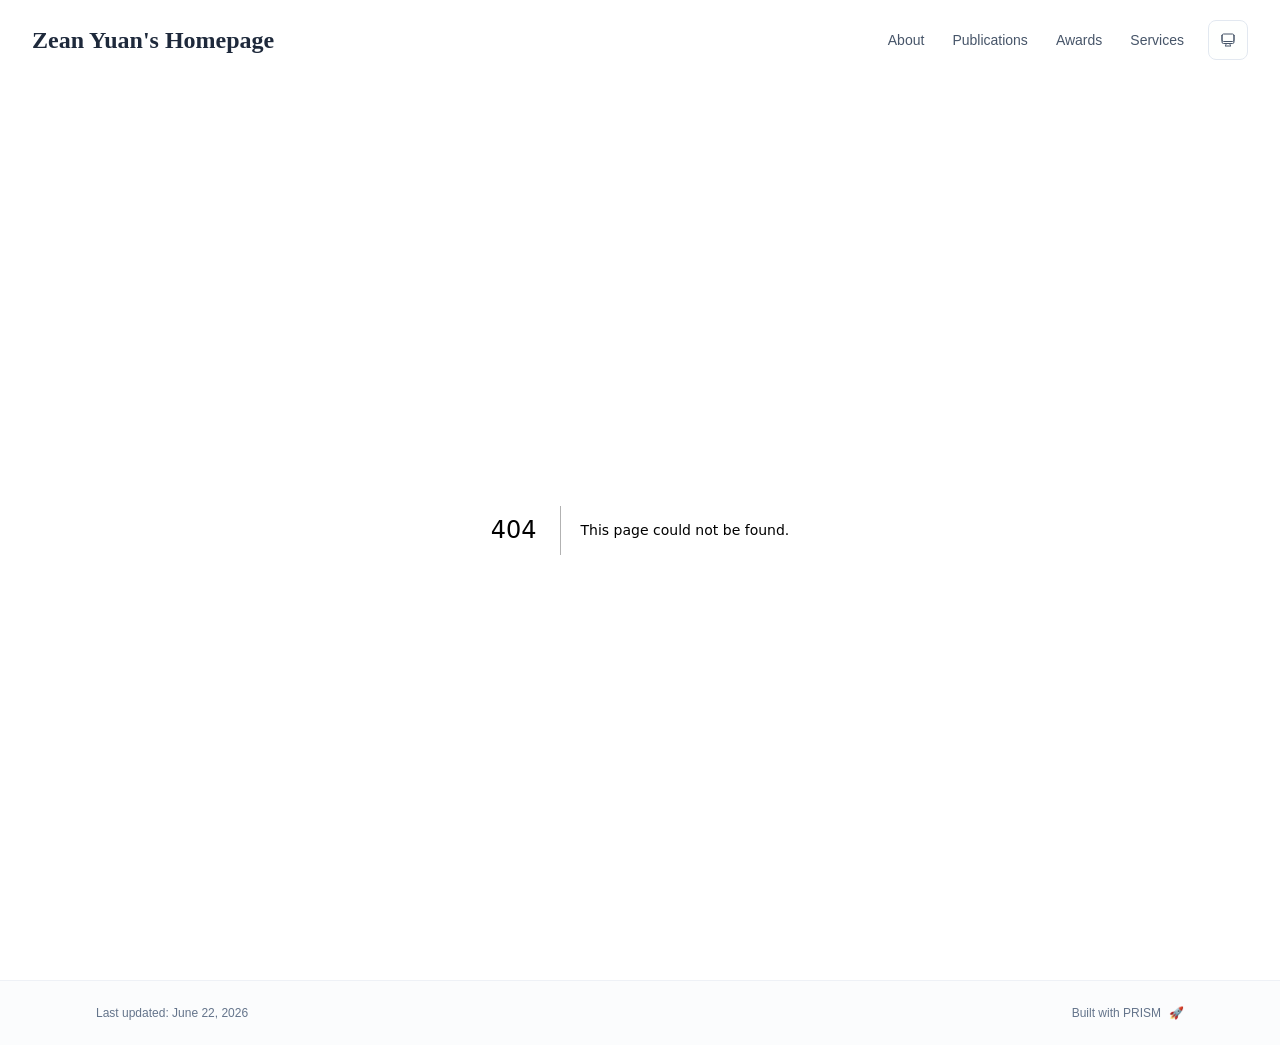
==== commit b029483d: "Add files via upload" ====
--- a/404/index.html
+++ b/404/index.html
@@ -1,4 +1,4 @@
-<!DOCTYPE html><html lang="en" class="scroll-smooth"><head><meta charSet="utf-8"/><meta name="viewport" content="width=device-width, initial-scale=1"/><link rel="stylesheet" href="/_next/static/css/81787efefc031212.css" data-precedence="next"/><link rel="preload" as="script" fetchPriority="low" href="/_next/static/chunks/webpack-af78f5c2c11af041.js"/><script src="/_next/static/chunks/4bd1b696-70b6d399998de86a.js" async=""></script><script src="/_next/static/chunks/684-5aaa8290a129f299.js" async=""></script><script src="/_next/static/chunks/main-app-35674cb01717d3a2.js" async=""></script><script src="/_next/static/chunks/461-a9a5d7b05a71d978.js" async=""></script><script src="/_next/static/chunks/874-6cc630662f3664af.js" async=""></script><script src="/_next/static/chunks/291-e39730cc9327e39b.js" async=""></script><script src="/_next/static/chunks/app/layout-1c1e5804ac26b3eb.js" async=""></script><meta name="robots" content="noindex"/><title>404: This page could not be found.</title><link rel="icon" href="/favicon.svg" type="image/svg+xml"/><link rel="dns-prefetch" href="https://jialeliu.com"/><link rel="preconnect" href="https://jialeliu.com" crossorigin=""/><link rel="preload" as="font" type="font/woff2" href="https://jialeliu.com/fonts/georgiab.woff2" crossorigin=""/><script>
+<!DOCTYPE html><html lang="en" class="scroll-smooth"><head><meta charSet="utf-8"/><meta name="viewport" content="width=device-width, initial-scale=1"/><link rel="stylesheet" href="/_next/static/css/581835eaba1cf72e.css" data-precedence="next"/><link rel="preload" as="script" fetchPriority="low" href="/_next/static/chunks/webpack-af78f5c2c11af041.js"/><script src="/_next/static/chunks/4bd1b696-70b6d399998de86a.js" async=""></script><script src="/_next/static/chunks/684-5aaa8290a129f299.js" async=""></script><script src="/_next/static/chunks/main-app-35674cb01717d3a2.js" async=""></script><script src="/_next/static/chunks/461-a9a5d7b05a71d978.js" async=""></script><script src="/_next/static/chunks/874-6cc630662f3664af.js" async=""></script><script src="/_next/static/chunks/291-e39730cc9327e39b.js" async=""></script><script src="/_next/static/chunks/app/layout-1c1e5804ac26b3eb.js" async=""></script><meta name="robots" content="noindex"/><title>404: This page could not be found.</title><link rel="icon" href="/favicon.svg" type="image/svg+xml"/><link rel="dns-prefetch" href="https://jialeliu.com"/><link rel="preconnect" href="https://jialeliu.com" crossorigin=""/><link rel="preload" as="font" type="font/woff2" href="https://jialeliu.com/fonts/georgiab.woff2" crossorigin=""/><script>
               try {
                 const theme = localStorage.getItem('theme-storage');
                 const parsed = theme ? JSON.parse(theme) : null;
@@ -59,4 +59,4 @@
       root.lang = 'en';
       root.setAttribute('data-locale', 'en');
     }
-  </script><title>Zean Yuan</title><meta name="description" content="Ph.D. student at Chongqing University."/><meta name="author" content="Zean Yuan"/><meta name="keywords" content="Zean Yuan,PhD,Research,Chongqing University"/><meta name="creator" content="Zean Yuan"/><meta name="publisher" content="Zean Yuan"/><meta property="og:title" content="Zean Yuan"/><meta property="og:description" content="Ph.D. student at Chongqing University."/><meta property="og:site_name" content="Zean Yuan&#x27;s Academic Website"/><meta property="og:locale" content="en_US"/><meta property="og:type" content="website"/><meta name="twitter:card" content="summary"/><meta name="twitter:title" content="Zean Yuan"/><meta name="twitter:description" content="Ph.D. student at Chongqing University."/><link rel="icon" href="/favicon.svg"/><script>document.querySelectorAll('body link[rel="icon"], body link[rel="apple-touch-icon"]').forEach(el => document.head.appendChild(el))</script><script src="/_next/static/chunks/polyfills-42372ed130431b0a.js" noModule=""></script></head><body class="font-sans antialiased"><div style="visibility:hidden"><nav class="fixed top-0 left-0 right-0 z-50" data-headlessui-state=""><div class="transition-all duration-300 ease-out bg-transparent" style="transform:translateY(-100px)"><div class="max-w-7xl mx-auto px-4 sm:px-6 lg:px-8"><div class="flex justify-between items-center h-16 lg:h-20"><div class="flex-shrink-0" tabindex="0"><a class="text-xl lg:text-2xl font-serif font-semibold text-primary hover:text-accent transition-colors duration-200" href="/">Zean Yuan</a></div><div class="hidden lg:block"><div class="ml-10 flex items-center space-x-3"><div class="relative flex items-baseline space-x-1"><a data-nav-href="/" class="relative px-3 py-2 text-sm font-medium rounded-lg transition-colors duration-150 text-neutral-600" href="/">About</a><a data-nav-href="/publications" class="relative px-3 py-2 text-sm font-medium rounded-lg transition-colors duration-150 text-neutral-600" href="/publications/">Publications</a><a data-nav-href="/awards" class="relative px-3 py-2 text-sm font-medium rounded-lg transition-colors duration-150 text-neutral-600" href="/awards/">Awards</a><a data-nav-href="/services" class="relative px-3 py-2 text-sm font-medium rounded-lg transition-colors duration-150 text-neutral-600" href="/services/">Services</a></div><div class="flex items-center justify-center w-10 h-10 rounded-lg border border-neutral-200 dark:border-[rgba(148,163,184,0.24)] bg-background dark:bg-neutral-800"><div class="w-4 h-4 rounded-full bg-neutral-300 animate-pulse"></div></div></div></div><div class="lg:hidden flex items-center space-x-2"><div class="flex items-center justify-center w-10 h-10 rounded-lg border border-neutral-200 dark:border-[rgba(148,163,184,0.24)] bg-background dark:bg-neutral-800"><div class="w-4 h-4 rounded-full bg-neutral-300 animate-pulse"></div></div><button class="inline-flex items-center justify-center p-2 rounded-md text-neutral-600 hover:text-primary hover:bg-neutral-100 dark:hover:bg-neutral-800 focus:outline-none focus:ring-2 focus:ring-inset focus:ring-accent transition-colors duration-200" id="headlessui-disclosure-button-«R7pdb»" type="button" aria-expanded="false" data-headlessui-state=""><span class="sr-only">Open main menu</span><div><svg xmlns="http://www.w3.org/2000/svg" fill="none" viewBox="0 0 24 24" stroke-width="1.5" stroke="currentColor" aria-hidden="true" data-slot="icon" class="block h-6 w-6"><path stroke-linecap="round" stroke-linejoin="round" d="M3.75 6.75h16.5M3.75 12h16.5m-16.5 5.25h16.5"></path></svg></div></button></div></div></div></div></nav><main class="min-h-screen pt-16 lg:pt-20"><div style="font-family:system-ui,&quot;Segoe UI&quot;,Roboto,Helvetica,Arial,sans-serif,&quot;Apple Color Emoji&quot;,&quot;Segoe UI Emoji&quot;;height:100vh;text-align:center;display:flex;flex-direction:column;align-items:center;justify-content:center"><div><style>body{color:#000;background:#fff;margin:0}.next-error-h1{border-right:1px solid rgba(0,0,0,.3)}@media (prefers-color-scheme:dark){body{color:#fff;background:#000}.next-error-h1{border-right:1px solid rgba(255,255,255,.3)}}</style><h1 class="next-error-h1" style="display:inline-block;margin:0 20px 0 0;padding:0 23px 0 0;font-size:24px;font-weight:500;vertical-align:top;line-height:49px">404</h1><div style="display:inline-block"><h2 style="font-size:14px;font-weight:400;line-height:49px;margin:0">This page could not be found.</h2></div></div></div><!--$--><!--/$--><!--$--><!--/$--></main><footer class="border-t border-neutral-200/50 bg-neutral-50/50 dark:bg-neutral-900/50 dark:border-neutral-700/50"><div class="max-w-6xl mx-auto px-4 sm:px-6 lg:px-8 py-6"><div class="flex flex-col sm:flex-row justify-between items-center gap-2"><p class="text-xs text-neutral-500">Last updated<!-- -->: <!-- -->June 22, 2026</p><p class="text-xs text-neutral-500 flex items-center"><a href="https://github.com/xyjoey/PRISM" target="_blank" rel="noopener noreferrer">Built with PRISM</a><span class="ml-2">🚀</span></p></div></div></footer></div><script src="/_next/static/chunks/webpack-af78f5c2c11af041.js" async=""></script><script>(self.__next_f=self.__next_f||[]).push([0])</script><script>self.__next_f.push([1,"1:\"$Sreact.fragment\"\n3:I[3719,[\"461\",\"static/chunks/461-a9a5d7b05a71d978.js\",\"874\",\"static/chunks/874-6cc630662f3664af.js\",\"291\",\"static/chunks/291-e39730cc9327e39b.js\",\"177\",\"static/chunks/app/layout-1c1e5804ac26b3eb.js\"],\"ThemeProvider\"]\n4:I[310,[\"461\",\"static/chunks/461-a9a5d7b05a71d978.js\",\"874\",\"static/chunks/874-6cc630662f3664af.js\",\"291\",\"static/chunks/291-e39730cc9327e39b.js\",\"177\",\"static/chunks/app/layout-1c1e5804ac26b3eb.js\"],\"LocaleProvider\"]\n5:I[4574,[\"461\",\"static/chunks/461-a9a5d7b05a71d978.js\",\"874\",\"static/chunks/874-6cc630662f3664af.js\",\"291\",\"static/chunks/291-e39730cc9327e39b.js\",\"177\",\"static/chunks/app/layout-1c1e5804ac26b3eb.js\"],\"default\"]\n6:I[7555,[],\"\"]\n7:I[1295,[],\"\"]\n8:I[2548,[\"461\",\"static/chunks/461-a9a5d7b05a71d978.js\",\"874\",\"static/chunks/874-6cc630662f3664af.js\",\"291\",\"static/chunks/291-e39730cc9327e39b.js\",\"177\",\"static/chunks/app/layout-1c1e5804ac26b3eb.js\"],\"default\"]\n9:I[9665,[],\"MetadataBoundary\"]\nb:I[9665,[],\"OutletBoundary\"]\ne:I[4911,[],\"AsyncMetadataOutlet\"]\n10:I[9665,[],\"ViewportBoundary\"]\n12:I[6614,[],\"\"]\n:HL[\"/_next/static/css/81787efefc031212.css\",\"style\"]\n2:T5c8,\n    try {\n      const cfg = {\"enabled\":false,\"locales\":[\"en\"],\"defaultLocale\":\"en\",\"mode\":\"fixed\",\"fixedLocale\":\"en\",\"persist\":false,\"switcher\":false,\"labels\":{\"en\":\"English\"}};\n      const storageKey = 'locale-storage';\n      const normalize = (value) =\u003e typeof value === 'string' ? value.trim().replace('_', '-').toLowerCase() : '';\n      const matchLocale = (candidate) =\u003e {\n        const normalized = normalize(candidate);\n        if (!normalized) return null;\n        if (cfg.locales.includes(normalized)) return normalized;\n        const language = normalized.split('-')[0];\n        if (cfg.locales.includes(language)) return language;\n        return null;\n      };\n\n      let resolved = null;\n\n      if (!cfg.enabled) {\n        resolved = cfg.defaultLocale;\n      } else if (cfg.persist) {\n        resolved = matchLocale(localStorage.getItem(storageKey));\n      }\n\n      if (!resolved) {\n        if (cfg.mode === 'f"])</script><script>self.__next_f.push([1,"ixed') {\n          resolved = cfg.fixedLocale;\n        } else {\n          resolved = matchLocale(navigator.language);\n        }\n      }\n\n      if (!resolved) {\n        resolved = cfg.defaultLocale;\n      }\n\n      const root = document.documentElement;\n      root.lang = resolved;\n      root.setAttribute('data-locale', resolved);\n\n      if (cfg.persist) {\n        localStorage.setItem(storageKey, resolved);\n      }\n    } catch (e) {\n      const root = document.documentElement;\n      root.lang = 'en';\n      root.setAttribute('data-locale', 'en');\n    }\n  "])</script><script>self.__next_f.push([1,"0:{\"P\":null,\"b\":\"bxXnPt67avsF9vlPU3iuU\",\"p\":\"\",\"c\":[\"\",\"_not-found\",\"\"],\"i\":false,\"f\":[[[\"\",{\"children\":[\"/_not-found\",{\"children\":[\"__PAGE__\",{}]}]},\"$undefined\",\"$undefined\",true],[\"\",[\"$\",\"$1\",\"c\",{\"children\":[[[\"$\",\"link\",\"0\",{\"rel\":\"stylesheet\",\"href\":\"/_next/static/css/81787efefc031212.css\",\"precedence\":\"next\",\"crossOrigin\":\"$undefined\",\"nonce\":\"$undefined\"}]],[\"$\",\"html\",null,{\"lang\":\"en\",\"className\":\"scroll-smooth\",\"suppressHydrationWarning\":true,\"children\":[[\"$\",\"head\",null,{\"children\":[[\"$\",\"link\",null,{\"rel\":\"icon\",\"href\":\"/favicon.svg\",\"type\":\"image/svg+xml\"}],[\"$\",\"link\",null,{\"rel\":\"dns-prefetch\",\"href\":\"https://jialeliu.com\"}],[\"$\",\"link\",null,{\"rel\":\"preconnect\",\"href\":\"https://jialeliu.com\",\"crossOrigin\":\"\"}],[\"$\",\"link\",null,{\"rel\":\"preload\",\"as\":\"font\",\"type\":\"font/woff2\",\"href\":\"https://jialeliu.com/fonts/georgiab.woff2\",\"crossOrigin\":\"\"}],[\"$\",\"script\",null,{\"dangerouslySetInnerHTML\":{\"__html\":\"\\n              try {\\n                const theme = localStorage.getItem('theme-storage');\\n                const parsed = theme ? JSON.parse(theme) : null;\\n                const setting = parsed?.state?.theme || 'system';\\n                const prefersDark = typeof window !== 'undefined' \u0026\u0026 window.matchMedia \u0026\u0026 window.matchMedia('(prefers-color-scheme: dark)').matches;\\n                const effective = setting === 'dark' ? 'dark' : (setting === 'light' ? 'light' : (prefersDark ? 'dark' : 'light'));\\n                var root = document.documentElement;\\n                root.classList.add(effective);\\n                root.setAttribute('data-theme', effective);\\n              } catch (e) {\\n                var root = document.documentElement;\\n                root.classList.add('light');\\n                root.setAttribute('data-theme', 'light');\\n              }\\n            \"}}],[\"$\",\"script\",null,{\"dangerouslySetInnerHTML\":{\"__html\":\"$2\"}}]]}],[\"$\",\"body\",null,{\"className\":\"font-sans antialiased\",\"children\":[\"$\",\"$L3\",null,{\"children\":[\"$\",\"$L4\",null,{\"config\":{\"enabled\":false,\"locales\":[\"en\"],\"defaultLocale\":\"en\",\"mode\":\"fixed\",\"fixedLocale\":\"en\",\"persist\":false,\"switcher\":false,\"labels\":{\"en\":\"English\"}},\"children\":[[\"$\",\"$L5\",null,{\"items\":[{\"title\":\"About\",\"type\":\"page\",\"target\":\"about\",\"href\":\"/\"},{\"title\":\"Publications\",\"type\":\"page\",\"target\":\"publications\",\"href\":\"/publications\"},{\"title\":\"Awards\",\"type\":\"page\",\"target\":\"awards\",\"href\":\"/awards\"},{\"title\":\"Services\",\"type\":\"page\",\"target\":\"services\",\"href\":\"/services\"}],\"siteTitle\":\"Zean Yuan\",\"enableOnePageMode\":false,\"i18n\":\"$0:f:0:1:1:props:children:1:props:children:1:props:children:props:children:props:config\",\"itemsByLocale\":{\"en\":[{\"title\":\"About\",\"type\":\"page\",\"target\":\"about\",\"href\":\"/\"},{\"title\":\"Publications\",\"type\":\"page\",\"target\":\"publications\",\"href\":\"/publications\"},{\"title\":\"Awards\",\"type\":\"page\",\"target\":\"awards\",\"href\":\"/awards\"},{\"title\":\"Services\",\"type\":\"page\",\"target\":\"services\",\"href\":\"/services\"}]},\"siteTitleByLocale\":{\"en\":\"Zean Yuan\"}}],[\"$\",\"main\",null,{\"className\":\"min-h-screen pt-16 lg:pt-20\",\"children\":[\"$\",\"$L6\",null,{\"parallelRouterKey\":\"children\",\"error\":\"$undefined\",\"errorStyles\":\"$undefined\",\"errorScripts\":\"$undefined\",\"template\":[\"$\",\"$L7\",null,{}],\"templateStyles\":\"$undefined\",\"templateScripts\":\"$undefined\",\"notFound\":[[[\"$\",\"title\",null,{\"children\":\"404: This page could not be found.\"}],[\"$\",\"div\",null,{\"style\":{\"fontFamily\":\"system-ui,\\\"Segoe UI\\\",Roboto,Helvetica,Arial,sans-serif,\\\"Apple Color Emoji\\\",\\\"Segoe UI Emoji\\\"\",\"height\":\"100vh\",\"textAlign\":\"center\",\"display\":\"flex\",\"flexDirection\":\"column\",\"alignItems\":\"center\",\"justifyContent\":\"center\"},\"children\":[\"$\",\"div\",null,{\"children\":[[\"$\",\"style\",null,{\"dangerouslySetInnerHTML\":{\"__html\":\"body{color:#000;background:#fff;margin:0}.next-error-h1{border-right:1px solid rgba(0,0,0,.3)}@media (prefers-color-scheme:dark){body{color:#fff;background:#000}.next-error-h1{border-right:1px solid rgba(255,255,255,.3)}}\"}}],[\"$\",\"h1\",null,{\"className\":\"next-error-h1\",\"style\":{\"display\":\"inline-block\",\"margin\":\"0 20px 0 0\",\"padding\":\"0 23px 0 0\",\"fontSize\":24,\"fontWeight\":500,\"verticalAlign\":\"top\",\"lineHeight\":\"49px\"},\"children\":404}],[\"$\",\"div\",null,{\"style\":{\"display\":\"inline-block\"},\"children\":[\"$\",\"h2\",null,{\"style\":{\"fontSize\":14,\"fontWeight\":400,\"lineHeight\":\"49px\",\"margin\":0},\"children\":\"This page could not be found.\"}]}]]}]}]],[]],\"forbidden\":\"$undefined\",\"unauthorized\":\"$undefined\"}]}],[\"$\",\"$L8\",null,{\"lastUpdated\":\"June 22, 2026\",\"lastUpdatedByLocale\":{\"en\":\"June 22, 2026\"},\"defaultLocale\":\"en\"}]]}]}]}]]}]]}],{\"children\":[\"/_not-found\",[\"$\",\"$1\",\"c\",{\"children\":[null,[\"$\",\"$L6\",null,{\"parallelRouterKey\":\"children\",\"error\":\"$undefined\",\"errorStyles\":\"$undefined\",\"errorScripts\":\"$undefined\",\"template\":[\"$\",\"$L7\",null,{}],\"templateStyles\":\"$undefined\",\"templateScripts\":\"$undefined\",\"notFound\":\"$undefined\",\"forbidden\":\"$undefined\",\"unauthorized\":\"$undefined\"}]]}],{\"children\":[\"__PAGE__\",[\"$\",\"$1\",\"c\",{\"children\":[[[\"$\",\"title\",null,{\"children\":\"404: This page could not be found.\"}],[\"$\",\"div\",null,{\"style\":\"$0:f:0:1:1:props:children:1:props:children:1:props:children:props:children:props:children:1:props:children:props:notFound:0:1:props:style\",\"children\":[\"$\",\"div\",null,{\"children\":[[\"$\",\"style\",null,{\"dangerouslySetInnerHTML\":{\"__html\":\"body{color:#000;background:#fff;margin:0}.next-error-h1{border-right:1px solid rgba(0,0,0,.3)}@media (prefers-color-scheme:dark){body{color:#fff;background:#000}.next-error-h1{border-right:1px solid rgba(255,255,255,.3)}}\"}}],[\"$\",\"h1\",null,{\"className\":\"next-error-h1\",\"style\":\"$0:f:0:1:1:props:children:1:props:children:1:props:children:props:children:props:children:1:props:children:props:notFound:0:1:props:children:props:children:1:props:style\",\"children\":404}],[\"$\",\"div\",null,{\"style\":\"$0:f:0:1:1:props:children:1:props:children:1:props:children:props:children:props:children:1:props:children:props:notFound:0:1:props:children:props:children:2:props:style\",\"children\":[\"$\",\"h2\",null,{\"style\":\"$0:f:0:1:1:props:children:1:props:children:1:props:children:props:children:props:children:1:props:children:props:notFound:0:1:props:children:props:children:2:props:children:props:style\",\"children\":\"This page could not be found.\"}]}]]}]}]],[\"$\",\"$L9\",null,{\"children\":\"$La\"}],null,[\"$\",\"$Lb\",null,{\"children\":[\"$Lc\",\"$Ld\",[\"$\",\"$Le\",null,{\"promise\":\"$@f\"}]]}]]}],{},null,false]},null,false]},null,false],[\"$\",\"$1\",\"h\",{\"children\":[[\"$\",\"meta\",null,{\"name\":\"robots\",\"content\":\"noindex\"}],[\"$\",\"$1\",\"fgLsrYtwuEHwiN2uX0zDT\",{\"children\":[[\"$\",\"$L10\",null,{\"children\":\"$L11\"}],null]}],null]}],false]],\"m\":\"$undefined\",\"G\":[\"$12\",\"$undefined\"],\"s\":false,\"S\":true}\n"])</script><script>self.__next_f.push([1,"13:\"$Sreact.suspense\"\n14:I[4911,[],\"AsyncMetadata\"]\na:[\"$\",\"$13\",null,{\"fallback\":null,\"children\":[\"$\",\"$L14\",null,{\"promise\":\"$@15\"}]}]\n"])</script><script>self.__next_f.push([1,"d:null\n"])</script><script>self.__next_f.push([1,"11:[[\"$\",\"meta\",\"0\",{\"charSet\":\"utf-8\"}],[\"$\",\"meta\",\"1\",{\"name\":\"viewport\",\"content\":\"width=device-width, initial-scale=1\"}]]\nc:null\n"])</script><script>self.__next_f.push([1,"15:{\"metadata\":[[\"$\",\"title\",\"0\",{\"children\":\"Zean Yuan\"}],[\"$\",\"meta\",\"1\",{\"name\":\"description\",\"content\":\"Ph.D. student at Chongqing University.\"}],[\"$\",\"meta\",\"2\",{\"name\":\"author\",\"content\":\"Zean Yuan\"}],[\"$\",\"meta\",\"3\",{\"name\":\"keywords\",\"content\":\"Zean Yuan,PhD,Research,Chongqing University\"}],[\"$\",\"meta\",\"4\",{\"name\":\"creator\",\"content\":\"Zean Yuan\"}],[\"$\",\"meta\",\"5\",{\"name\":\"publisher\",\"content\":\"Zean Yuan\"}],[\"$\",\"meta\",\"6\",{\"property\":\"og:title\",\"content\":\"Zean Yuan\"}],[\"$\",\"meta\",\"7\",{\"property\":\"og:description\",\"content\":\"Ph.D. student at Chongqing University.\"}],[\"$\",\"meta\",\"8\",{\"property\":\"og:site_name\",\"content\":\"Zean Yuan's Academic Website\"}],[\"$\",\"meta\",\"9\",{\"property\":\"og:locale\",\"content\":\"en_US\"}],[\"$\",\"meta\",\"10\",{\"property\":\"og:type\",\"content\":\"website\"}],[\"$\",\"meta\",\"11\",{\"name\":\"twitter:card\",\"content\":\"summary\"}],[\"$\",\"meta\",\"12\",{\"name\":\"twitter:title\",\"content\":\"Zean Yuan\"}],[\"$\",\"meta\",\"13\",{\"name\":\"twitter:description\",\"content\":\"Ph.D. student at Chongqing University.\"}],[\"$\",\"link\",\"14\",{\"rel\":\"icon\",\"href\":\"/favicon.svg\"}]],\"error\":null,\"digest\":\"$undefined\"}\nf:{\"metadata\":\"$15:metadata\",\"error\":null,\"digest\":\"$undefined\"}\n"])</script></body></html>+  </script><title>Zean Yuan&#x27;s Homepage</title><meta name="description" content="Ph.D. student at Chongqing University."/><meta name="author" content="Zean Yuan"/><meta name="keywords" content="Zean Yuan,PhD,Research,Chongqing University"/><meta name="creator" content="Zean Yuan"/><meta name="publisher" content="Zean Yuan"/><meta property="og:title" content="Zean Yuan&#x27;s Homepage"/><meta property="og:description" content="Ph.D. student at Chongqing University."/><meta property="og:site_name" content="Zean Yuan&#x27;s Academic Website"/><meta property="og:locale" content="en_US"/><meta property="og:type" content="website"/><meta name="twitter:card" content="summary"/><meta name="twitter:title" content="Zean Yuan&#x27;s Homepage"/><meta name="twitter:description" content="Ph.D. student at Chongqing University."/><link rel="icon" href="/favicon.svg"/><script>document.querySelectorAll('body link[rel="icon"], body link[rel="apple-touch-icon"]').forEach(el => document.head.appendChild(el))</script><script src="/_next/static/chunks/polyfills-42372ed130431b0a.js" noModule=""></script></head><body class="font-sans antialiased"><div style="visibility:hidden"><nav class="fixed top-0 left-0 right-0 z-50" data-headlessui-state=""><div class="transition-all duration-300 ease-out bg-transparent" style="transform:translateY(-100px)"><div class="max-w-7xl mx-auto px-4 sm:px-6 lg:px-8"><div class="flex justify-between items-center h-16 lg:h-20"><div class="flex-shrink-0" tabindex="0"><a class="text-xl lg:text-2xl font-serif font-semibold text-primary hover:text-accent transition-colors duration-200" href="/">Zean Yuan&#x27;s Homepage</a></div><div class="hidden lg:block"><div class="ml-10 flex items-center space-x-3"><div class="relative flex items-baseline space-x-1"><a data-nav-href="/" class="relative px-3 py-2 text-sm font-medium rounded-lg transition-colors duration-150 text-neutral-600" href="/">About</a><a data-nav-href="/publications" class="relative px-3 py-2 text-sm font-medium rounded-lg transition-colors duration-150 text-neutral-600" href="/publications/">Publications</a><a data-nav-href="/awards" class="relative px-3 py-2 text-sm font-medium rounded-lg transition-colors duration-150 text-neutral-600" href="/awards/">Awards</a><a data-nav-href="/services" class="relative px-3 py-2 text-sm font-medium rounded-lg transition-colors duration-150 text-neutral-600" href="/services/">Services</a></div><div class="flex items-center justify-center w-10 h-10 rounded-lg border border-neutral-200 dark:border-[rgba(148,163,184,0.24)] bg-background dark:bg-neutral-800"><div class="w-4 h-4 rounded-full bg-neutral-300 animate-pulse"></div></div></div></div><div class="lg:hidden flex items-center space-x-2"><div class="flex items-center justify-center w-10 h-10 rounded-lg border border-neutral-200 dark:border-[rgba(148,163,184,0.24)] bg-background dark:bg-neutral-800"><div class="w-4 h-4 rounded-full bg-neutral-300 animate-pulse"></div></div><button class="inline-flex items-center justify-center p-2 rounded-md text-neutral-600 hover:text-primary hover:bg-neutral-100 dark:hover:bg-neutral-800 focus:outline-none focus:ring-2 focus:ring-inset focus:ring-accent transition-colors duration-200" id="headlessui-disclosure-button-«R7pdb»" type="button" aria-expanded="false" data-headlessui-state=""><span class="sr-only">Open main menu</span><div><svg xmlns="http://www.w3.org/2000/svg" fill="none" viewBox="0 0 24 24" stroke-width="1.5" stroke="currentColor" aria-hidden="true" data-slot="icon" class="block h-6 w-6"><path stroke-linecap="round" stroke-linejoin="round" d="M3.75 6.75h16.5M3.75 12h16.5m-16.5 5.25h16.5"></path></svg></div></button></div></div></div></div></nav><main class="min-h-screen pt-16 lg:pt-20"><div style="font-family:system-ui,&quot;Segoe UI&quot;,Roboto,Helvetica,Arial,sans-serif,&quot;Apple Color Emoji&quot;,&quot;Segoe UI Emoji&quot;;height:100vh;text-align:center;display:flex;flex-direction:column;align-items:center;justify-content:center"><div><style>body{color:#000;background:#fff;margin:0}.next-error-h1{border-right:1px solid rgba(0,0,0,.3)}@media (prefers-color-scheme:dark){body{color:#fff;background:#000}.next-error-h1{border-right:1px solid rgba(255,255,255,.3)}}</style><h1 class="next-error-h1" style="display:inline-block;margin:0 20px 0 0;padding:0 23px 0 0;font-size:24px;font-weight:500;vertical-align:top;line-height:49px">404</h1><div style="display:inline-block"><h2 style="font-size:14px;font-weight:400;line-height:49px;margin:0">This page could not be found.</h2></div></div></div><!--$--><!--/$--><!--$--><!--/$--></main><footer class="border-t border-neutral-200/50 bg-neutral-50/50 dark:bg-neutral-900/50 dark:border-neutral-700/50"><div class="max-w-6xl mx-auto px-4 sm:px-6 lg:px-8 py-6"><div class="flex flex-col sm:flex-row justify-between items-center gap-2"><p class="text-xs text-neutral-500">Last updated<!-- -->: <!-- -->June 22, 2026</p><p class="text-xs text-neutral-500 flex items-center"><a href="https://github.com/xyjoey/PRISM" target="_blank" rel="noopener noreferrer">Built with PRISM</a><span class="ml-2">🚀</span></p></div></div></footer></div><script src="/_next/static/chunks/webpack-af78f5c2c11af041.js" async=""></script><script>(self.__next_f=self.__next_f||[]).push([0])</script><script>self.__next_f.push([1,"1:\"$Sreact.fragment\"\n3:I[3719,[\"461\",\"static/chunks/461-a9a5d7b05a71d978.js\",\"874\",\"static/chunks/874-6cc630662f3664af.js\",\"291\",\"static/chunks/291-e39730cc9327e39b.js\",\"177\",\"static/chunks/app/layout-1c1e5804ac26b3eb.js\"],\"ThemeProvider\"]\n4:I[310,[\"461\",\"static/chunks/461-a9a5d7b05a71d978.js\",\"874\",\"static/chunks/874-6cc630662f3664af.js\",\"291\",\"static/chunks/291-e39730cc9327e39b.js\",\"177\",\"static/chunks/app/layout-1c1e5804ac26b3eb.js\"],\"LocaleProvider\"]\n5:I[4574,[\"461\",\"static/chunks/461-a9a5d7b05a71d978.js\",\"874\",\"static/chunks/874-6cc630662f3664af.js\",\"291\",\"static/chunks/291-e39730cc9327e39b.js\",\"177\",\"static/chunks/app/layout-1c1e5804ac26b3eb.js\"],\"default\"]\n6:I[7555,[],\"\"]\n7:I[1295,[],\"\"]\n8:I[2548,[\"461\",\"static/chunks/461-a9a5d7b05a71d978.js\",\"874\",\"static/chunks/874-6cc630662f3664af.js\",\"291\",\"static/chunks/291-e39730cc9327e39b.js\",\"177\",\"static/chunks/app/layout-1c1e5804ac26b3eb.js\"],\"default\"]\n9:I[9665,[],\"MetadataBoundary\"]\nb:I[9665,[],\"OutletBoundary\"]\ne:I[4911,[],\"AsyncMetadataOutlet\"]\n10:I[9665,[],\"ViewportBoundary\"]\n12:I[6614,[],\"\"]\n:HL[\"/_next/static/css/581835eaba1cf72e.css\",\"style\"]\n2:T5c8,\n    try {\n      const cfg = {\"enabled\":false,\"locales\":[\"en\"],\"defaultLocale\":\"en\",\"mode\":\"fixed\",\"fixedLocale\":\"en\",\"persist\":false,\"switcher\":false,\"labels\":{\"en\":\"English\"}};\n      const storageKey = 'locale-storage';\n      const normalize = (value) =\u003e typeof value === 'string' ? value.trim().replace('_', '-').toLowerCase() : '';\n      const matchLocale = (candidate) =\u003e {\n        const normalized = normalize(candidate);\n        if (!normalized) return null;\n        if (cfg.locales.includes(normalized)) return normalized;\n        const language = normalized.split('-')[0];\n        if (cfg.locales.includes(language)) return language;\n        return null;\n      };\n\n      let resolved = null;\n\n      if (!cfg.enabled) {\n        resolved = cfg.defaultLocale;\n      } else if (cfg.persist) {\n        resolved = matchLocale(localStorage.getItem(storageKey));\n      }\n\n      if (!resolved) {\n        if (cfg.mode === 'f"])</script><script>self.__next_f.push([1,"ixed') {\n          resolved = cfg.fixedLocale;\n        } else {\n          resolved = matchLocale(navigator.language);\n        }\n      }\n\n      if (!resolved) {\n        resolved = cfg.defaultLocale;\n      }\n\n      const root = document.documentElement;\n      root.lang = resolved;\n      root.setAttribute('data-locale', resolved);\n\n      if (cfg.persist) {\n        localStorage.setItem(storageKey, resolved);\n      }\n    } catch (e) {\n      const root = document.documentElement;\n      root.lang = 'en';\n      root.setAttribute('data-locale', 'en');\n    }\n  "])</script><script>self.__next_f.push([1,"0:{\"P\":null,\"b\":\"ywLumIesyBnv3jjxbmBDa\",\"p\":\"\",\"c\":[\"\",\"_not-found\",\"\"],\"i\":false,\"f\":[[[\"\",{\"children\":[\"/_not-found\",{\"children\":[\"__PAGE__\",{}]}]},\"$undefined\",\"$undefined\",true],[\"\",[\"$\",\"$1\",\"c\",{\"children\":[[[\"$\",\"link\",\"0\",{\"rel\":\"stylesheet\",\"href\":\"/_next/static/css/581835eaba1cf72e.css\",\"precedence\":\"next\",\"crossOrigin\":\"$undefined\",\"nonce\":\"$undefined\"}]],[\"$\",\"html\",null,{\"lang\":\"en\",\"className\":\"scroll-smooth\",\"suppressHydrationWarning\":true,\"children\":[[\"$\",\"head\",null,{\"children\":[[\"$\",\"link\",null,{\"rel\":\"icon\",\"href\":\"/favicon.svg\",\"type\":\"image/svg+xml\"}],[\"$\",\"link\",null,{\"rel\":\"dns-prefetch\",\"href\":\"https://jialeliu.com\"}],[\"$\",\"link\",null,{\"rel\":\"preconnect\",\"href\":\"https://jialeliu.com\",\"crossOrigin\":\"\"}],[\"$\",\"link\",null,{\"rel\":\"preload\",\"as\":\"font\",\"type\":\"font/woff2\",\"href\":\"https://jialeliu.com/fonts/georgiab.woff2\",\"crossOrigin\":\"\"}],[\"$\",\"script\",null,{\"dangerouslySetInnerHTML\":{\"__html\":\"\\n              try {\\n                const theme = localStorage.getItem('theme-storage');\\n                const parsed = theme ? JSON.parse(theme) : null;\\n                const setting = parsed?.state?.theme || 'system';\\n                const prefersDark = typeof window !== 'undefined' \u0026\u0026 window.matchMedia \u0026\u0026 window.matchMedia('(prefers-color-scheme: dark)').matches;\\n                const effective = setting === 'dark' ? 'dark' : (setting === 'light' ? 'light' : (prefersDark ? 'dark' : 'light'));\\n                var root = document.documentElement;\\n                root.classList.add(effective);\\n                root.setAttribute('data-theme', effective);\\n              } catch (e) {\\n                var root = document.documentElement;\\n                root.classList.add('light');\\n                root.setAttribute('data-theme', 'light');\\n              }\\n            \"}}],[\"$\",\"script\",null,{\"dangerouslySetInnerHTML\":{\"__html\":\"$2\"}}]]}],[\"$\",\"body\",null,{\"className\":\"font-sans antialiased\",\"children\":[\"$\",\"$L3\",null,{\"children\":[\"$\",\"$L4\",null,{\"config\":{\"enabled\":false,\"locales\":[\"en\"],\"defaultLocale\":\"en\",\"mode\":\"fixed\",\"fixedLocale\":\"en\",\"persist\":false,\"switcher\":false,\"labels\":{\"en\":\"English\"}},\"children\":[[\"$\",\"$L5\",null,{\"items\":[{\"title\":\"About\",\"type\":\"page\",\"target\":\"about\",\"href\":\"/\"},{\"title\":\"Publications\",\"type\":\"page\",\"target\":\"publications\",\"href\":\"/publications\"},{\"title\":\"Awards\",\"type\":\"page\",\"target\":\"awards\",\"href\":\"/awards\"},{\"title\":\"Services\",\"type\":\"page\",\"target\":\"services\",\"href\":\"/services\"}],\"siteTitle\":\"Zean Yuan's Homepage\",\"enableOnePageMode\":false,\"i18n\":\"$0:f:0:1:1:props:children:1:props:children:1:props:children:props:children:props:config\",\"itemsByLocale\":{\"en\":[{\"title\":\"About\",\"type\":\"page\",\"target\":\"about\",\"href\":\"/\"},{\"title\":\"Publications\",\"type\":\"page\",\"target\":\"publications\",\"href\":\"/publications\"},{\"title\":\"Awards\",\"type\":\"page\",\"target\":\"awards\",\"href\":\"/awards\"},{\"title\":\"Services\",\"type\":\"page\",\"target\":\"services\",\"href\":\"/services\"}]},\"siteTitleByLocale\":{\"en\":\"Zean Yuan's Homepage\"}}],[\"$\",\"main\",null,{\"className\":\"min-h-screen pt-16 lg:pt-20\",\"children\":[\"$\",\"$L6\",null,{\"parallelRouterKey\":\"children\",\"error\":\"$undefined\",\"errorStyles\":\"$undefined\",\"errorScripts\":\"$undefined\",\"template\":[\"$\",\"$L7\",null,{}],\"templateStyles\":\"$undefined\",\"templateScripts\":\"$undefined\",\"notFound\":[[[\"$\",\"title\",null,{\"children\":\"404: This page could not be found.\"}],[\"$\",\"div\",null,{\"style\":{\"fontFamily\":\"system-ui,\\\"Segoe UI\\\",Roboto,Helvetica,Arial,sans-serif,\\\"Apple Color Emoji\\\",\\\"Segoe UI Emoji\\\"\",\"height\":\"100vh\",\"textAlign\":\"center\",\"display\":\"flex\",\"flexDirection\":\"column\",\"alignItems\":\"center\",\"justifyContent\":\"center\"},\"children\":[\"$\",\"div\",null,{\"children\":[[\"$\",\"style\",null,{\"dangerouslySetInnerHTML\":{\"__html\":\"body{color:#000;background:#fff;margin:0}.next-error-h1{border-right:1px solid rgba(0,0,0,.3)}@media (prefers-color-scheme:dark){body{color:#fff;background:#000}.next-error-h1{border-right:1px solid rgba(255,255,255,.3)}}\"}}],[\"$\",\"h1\",null,{\"className\":\"next-error-h1\",\"style\":{\"display\":\"inline-block\",\"margin\":\"0 20px 0 0\",\"padding\":\"0 23px 0 0\",\"fontSize\":24,\"fontWeight\":500,\"verticalAlign\":\"top\",\"lineHeight\":\"49px\"},\"children\":404}],[\"$\",\"div\",null,{\"style\":{\"display\":\"inline-block\"},\"children\":[\"$\",\"h2\",null,{\"style\":{\"fontSize\":14,\"fontWeight\":400,\"lineHeight\":\"49px\",\"margin\":0},\"children\":\"This page could not be found.\"}]}]]}]}]],[]],\"forbidden\":\"$undefined\",\"unauthorized\":\"$undefined\"}]}],[\"$\",\"$L8\",null,{\"lastUpdated\":\"June 22, 2026\",\"lastUpdatedByLocale\":{\"en\":\"June 22, 2026\"},\"defaultLocale\":\"en\"}]]}]}]}]]}]]}],{\"children\":[\"/_not-found\",[\"$\",\"$1\",\"c\",{\"children\":[null,[\"$\",\"$L6\",null,{\"parallelRouterKey\":\"children\",\"error\":\"$undefined\",\"errorStyles\":\"$undefined\",\"errorScripts\":\"$undefined\",\"template\":[\"$\",\"$L7\",null,{}],\"templateStyles\":\"$undefined\",\"templateScripts\":\"$undefined\",\"notFound\":\"$undefined\",\"forbidden\":\"$undefined\",\"unauthorized\":\"$undefined\"}]]}],{\"children\":[\"__PAGE__\",[\"$\",\"$1\",\"c\",{\"children\":[[[\"$\",\"title\",null,{\"children\":\"404: This page could not be found.\"}],[\"$\",\"div\",null,{\"style\":\"$0:f:0:1:1:props:children:1:props:children:1:props:children:props:children:props:children:1:props:children:props:notFound:0:1:props:style\",\"children\":[\"$\",\"div\",null,{\"children\":[[\"$\",\"style\",null,{\"dangerouslySetInnerHTML\":{\"__html\":\"body{color:#000;background:#fff;margin:0}.next-error-h1{border-right:1px solid rgba(0,0,0,.3)}@media (prefers-color-scheme:dark){body{color:#fff;background:#000}.next-error-h1{border-right:1px solid rgba(255,255,255,.3)}}\"}}],[\"$\",\"h1\",null,{\"className\":\"next-error-h1\",\"style\":\"$0:f:0:1:1:props:children:1:props:children:1:props:children:props:children:props:children:1:props:children:props:notFound:0:1:props:children:props:children:1:props:style\",\"children\":404}],[\"$\",\"div\",null,{\"style\":\"$0:f:0:1:1:props:children:1:props:children:1:props:children:props:children:props:children:1:props:children:props:notFound:0:1:props:children:props:children:2:props:style\",\"children\":[\"$\",\"h2\",null,{\"style\":\"$0:f:0:1:1:props:children:1:props:children:1:props:children:props:children:props:children:1:props:children:props:notFound:0:1:props:children:props:children:2:props:children:props:style\",\"children\":\"This page could not be found.\"}]}]]}]}]],[\"$\",\"$L9\",null,{\"children\":\"$La\"}],null,[\"$\",\"$Lb\",null,{\"children\":[\"$Lc\",\"$Ld\",[\"$\",\"$Le\",null,{\"promise\":\"$@f\"}]]}]]}],{},null,false]},null,false]},null,false],[\"$\",\"$1\",\"h\",{\"children\":[[\"$\",\"meta\",null,{\"name\":\"robots\",\"content\":\"noindex\"}],[\"$\",\"$1\",\"5boTYYHp8xKErQQC4MkNU\",{\"children\":[[\"$\",\"$L10\",null,{\"children\":\"$L11\"}],null]}],null]}],false]],\"m\":\"$undefined\",\"G\":[\"$12\",\"$undefined\"],\"s\":false,\"S\":true}\n"])</script><script>self.__next_f.push([1,"13:\"$Sreact.suspense\"\n14:I[4911,[],\"AsyncMetadata\"]\na:[\"$\",\"$13\",null,{\"fallback\":null,\"children\":[\"$\",\"$L14\",null,{\"promise\":\"$@15\"}]}]\n"])</script><script>self.__next_f.push([1,"d:null\n"])</script><script>self.__next_f.push([1,"11:[[\"$\",\"meta\",\"0\",{\"charSet\":\"utf-8\"}],[\"$\",\"meta\",\"1\",{\"name\":\"viewport\",\"content\":\"width=device-width, initial-scale=1\"}]]\nc:null\n"])</script><script>self.__next_f.push([1,"15:{\"metadata\":[[\"$\",\"title\",\"0\",{\"children\":\"Zean Yuan's Homepage\"}],[\"$\",\"meta\",\"1\",{\"name\":\"description\",\"content\":\"Ph.D. student at Chongqing University.\"}],[\"$\",\"meta\",\"2\",{\"name\":\"author\",\"content\":\"Zean Yuan\"}],[\"$\",\"meta\",\"3\",{\"name\":\"keywords\",\"content\":\"Zean Yuan,PhD,Research,Chongqing University\"}],[\"$\",\"meta\",\"4\",{\"name\":\"creator\",\"content\":\"Zean Yuan\"}],[\"$\",\"meta\",\"5\",{\"name\":\"publisher\",\"content\":\"Zean Yuan\"}],[\"$\",\"meta\",\"6\",{\"property\":\"og:title\",\"content\":\"Zean Yuan's Homepage\"}],[\"$\",\"meta\",\"7\",{\"property\":\"og:description\",\"content\":\"Ph.D. student at Chongqing University.\"}],[\"$\",\"meta\",\"8\",{\"property\":\"og:site_name\",\"content\":\"Zean Yuan's Academic Website\"}],[\"$\",\"meta\",\"9\",{\"property\":\"og:locale\",\"content\":\"en_US\"}],[\"$\",\"meta\",\"10\",{\"property\":\"og:type\",\"content\":\"website\"}],[\"$\",\"meta\",\"11\",{\"name\":\"twitter:card\",\"content\":\"summary\"}],[\"$\",\"meta\",\"12\",{\"name\":\"twitter:title\",\"content\":\"Zean Yuan's Homepage\"}],[\"$\",\"meta\",\"13\",{\"name\":\"twitter:description\",\"content\":\"Ph.D. student at Chongqing University.\"}],[\"$\",\"link\",\"14\",{\"rel\":\"icon\",\"href\":\"/favicon.svg\"}]],\"error\":null,\"digest\":\"$undefined\"}\nf:{\"metadata\":\"$15:metadata\",\"error\":null,\"digest\":\"$undefined\"}\n"])</script></body></html>
--- a/_next/static/css/581835eaba1cf72e.css
+++ b/_next/static/css/581835eaba1cf72e.css
@@ -0,0 +1 @@
+/*! tailwindcss v4.1.10 | MIT License | https://tailwindcss.com */@layer properties{@supports (((-webkit-hyphens:none)) and (not (margin-trim:inline))) or ((-moz-orient:inline) and (not (color:rgb(from red r g b)))){*,::backdrop,:after,:before{--tw-translate-x:0;--tw-translate-y:0;--tw-translate-z:0;--tw-rotate-x:initial;--tw-rotate-y:initial;--tw-rotate-z:initial;--tw-skew-x:initial;--tw-skew-y:initial;--tw-space-y-reverse:0;--tw-space-x-reverse:0;--tw-border-style:solid;--tw-leading:initial;--tw-font-weight:initial;--tw-tracking:initial;--tw-shadow:0 0 #0000;--tw-shadow-color:initial;--tw-shadow-alpha:100%;--tw-inset-shadow:0 0 #0000;--tw-inset-shadow-color:initial;--tw-inset-shadow-alpha:100%;--tw-ring-color:initial;--tw-ring-shadow:0 0 #0000;--tw-inset-ring-color:initial;--tw-inset-ring-shadow:0 0 #0000;--tw-ring-inset:initial;--tw-ring-offset-width:0px;--tw-ring-offset-color:#fff;--tw-ring-offset-shadow:0 0 #0000;--tw-blur:initial;--tw-brightness:initial;--tw-contrast:initial;--tw-grayscale:initial;--tw-hue-rotate:initial;--tw-invert:initial;--tw-opacity:initial;--tw-saturate:initial;--tw-sepia:initial;--tw-drop-shadow:initial;--tw-drop-shadow-color:initial;--tw-drop-shadow-alpha:100%;--tw-drop-shadow-size:initial;--tw-backdrop-blur:initial;--tw-backdrop-brightness:initial;--tw-backdrop-contrast:initial;--tw-backdrop-grayscale:initial;--tw-backdrop-hue-rotate:initial;--tw-backdrop-invert:initial;--tw-backdrop-opacity:initial;--tw-backdrop-saturate:initial;--tw-backdrop-sepia:initial;--tw-duration:initial;--tw-ease:initial;--tw-scale-x:1;--tw-scale-y:1;--tw-scale-z:1}}}@layer theme{:host,:root{--font-sans:"Inter",-apple-system,BlinkMacSystemFont,"Segoe UI",Roboto,sans-serif;--color-red-50:oklch(97.1% .013 17.38);--color-red-400:oklch(70.4% .191 22.216);--color-red-600:oklch(57.7% .245 27.325);--color-red-900:oklch(39.6% .141 25.723);--color-white:#fff;--spacing:.25rem;--container-2xl:42rem;--container-3xl:48rem;--container-4xl:56rem;--container-6xl:72rem;--container-7xl:80rem;--text-xs:.75rem;--text-xs--line-height:calc(1/.75);--text-sm:.875rem;--text-sm--line-height:calc(1.25/.875);--text-base:1rem;--text-base--line-height:calc(1.5/1);--text-lg:1.125rem;--text-lg--line-height:calc(1.75/1.125);--text-xl:1.25rem;--text-xl--line-height:calc(1.75/1.25);--text-2xl:1.5rem;--text-2xl--line-height:calc(2/1.5);--text-3xl:1.875rem;--text-3xl--line-height:calc(2.25/1.875);--text-4xl:2.25rem;--text-4xl--line-height:calc(2.5/2.25);--font-weight-medium:500;--font-weight-semibold:600;--font-weight-bold:700;--leading-tight:1.25;--leading-relaxed:1.625;--radius-md:.375rem;--radius-lg:.5rem;--radius-xl:.75rem;--ease-out:cubic-bezier(0,0,.2,1);--animate-pulse:pulse 2s cubic-bezier(.4,0,.6,1)infinite;--blur-xl:24px;--default-transition-duration:.15s;--default-transition-timing-function:cubic-bezier(.4,0,.2,1);--default-font-family:"Inter",-apple-system,BlinkMacSystemFont,"Segoe UI",Roboto,sans-serif;--default-mono-font-family:"SF Mono",Monaco,"Cascadia Code","Roboto Mono",Consolas,"Courier New",monospace;--line-height-normal:1.5;--shadow-glass:0 8px 32px 0 #1f26875e}}@layer base{*,::backdrop,:after,:before{box-sizing:border-box;border:0 solid;margin:0;padding:0}::file-selector-button{box-sizing:border-box;border:0 solid;margin:0;padding:0}:host,html{-webkit-text-size-adjust:100%;tab-size:4;line-height:1.5;font-family:var(--default-font-family,ui-sans-serif,system-ui,sans-serif,"Apple Color Emoji","Segoe UI Emoji","Segoe UI Symbol","Noto Color Emoji");font-feature-settings:var(--default-font-feature-settings,normal);font-variation-settings:var(--default-font-variation-settings,normal);-webkit-tap-highlight-color:transparent}hr{height:0;color:inherit;border-top-width:1px}abbr:where([title]){-webkit-text-decoration:underline dotted;text-decoration:underline dotted}h1,h2,h3,h4,h5,h6{font-size:inherit;font-weight:inherit}a{color:inherit;-webkit-text-decoration:inherit;text-decoration:inherit}b,strong{font-weight:bolder}code,kbd,pre,samp{font-family:var(--default-mono-font-family,ui-monospace,SFMono-Regular,Menlo,Monaco,Consolas,"Liberation Mono","Courier New",monospace);font-feature-settings:var(--default-mono-font-feature-settings,normal);font-variation-settings:var(--default-mono-font-variation-settings,normal);font-size:1em}small{font-size:80%}sub,sup{vertical-align:baseline;font-size:75%;line-height:0;position:relative}sub{bottom:-.25em}sup{top:-.5em}table{text-indent:0;border-color:inherit;border-collapse:collapse}:-moz-focusring{outline:auto}progress{vertical-align:baseline}summary{display:list-item}menu,ol,ul{list-style:none}audio,canvas,embed,iframe,img,object,svg,video{vertical-align:middle;display:block}img,video{max-width:100%;height:auto}button,input,optgroup,select,textarea{font:inherit;font-feature-settings:inherit;font-variation-settings:inherit;letter-spacing:inherit;color:inherit;opacity:1;background-color:#0000;border-radius:0}::file-selector-button{font:inherit;font-feature-settings:inherit;font-variation-settings:inherit;letter-spacing:inherit;color:inherit;opacity:1;background-color:#0000;border-radius:0}:where(select:is([multiple],[size])) optgroup{font-weight:bolder}:where(select:is([multiple],[size])) optgroup option{padding-inline-start:20px}::file-selector-button{margin-inline-end:4px}::placeholder{opacity:1}@supports (not ((-webkit-appearance:-apple-pay-button))) or (contain-intrinsic-size:1px){::placeholder{color:currentColor}@supports (color:color-mix(in lab,red,red)){::placeholder{color:color-mix(in oklab,currentcolor 50%,transparent)}}}textarea{resize:vertical}::-webkit-search-decoration{-webkit-appearance:none}::-webkit-date-and-time-value{min-height:1lh;text-align:inherit}::-webkit-datetime-edit{display:inline-flex}::-webkit-datetime-edit-fields-wrapper{padding:0}::-webkit-datetime-edit,::-webkit-datetime-edit-year-field{padding-block:0}::-webkit-datetime-edit-day-field,::-webkit-datetime-edit-month-field{padding-block:0}::-webkit-datetime-edit-hour-field,::-webkit-datetime-edit-minute-field{padding-block:0}::-webkit-datetime-edit-millisecond-field,::-webkit-datetime-edit-second-field{padding-block:0}::-webkit-datetime-edit-meridiem-field{padding-block:0}:-moz-ui-invalid{box-shadow:none}button,input:where([type=button],[type=reset],[type=submit]){appearance:button}::file-selector-button{appearance:button}::-webkit-inner-spin-button,::-webkit-outer-spin-button{height:auto}[hidden]:where(:not([hidden=until-found])){display:none!important}}@layer components;@layer utilities{.pointer-events-none{pointer-events:none}.sr-only{clip:rect(0,0,0,0);white-space:nowrap;border-width:0;width:1px;height:1px;margin:-1px;padding:0;overflow:hidden}.absolute,.sr-only{position:absolute}.fixed{position:fixed}.relative{position:relative}.static{position:static}.sticky{position:sticky}.inset-0{inset:calc(var(--spacing)*0)}.top-0{top:calc(var(--spacing)*0)}.top-1\/2{top:50%}.top-2{top:calc(var(--spacing)*2)}.top-8{top:calc(var(--spacing)*8)}.top-full{top:100%}.right-0{right:calc(var(--spacing)*0)}.right-2{right:calc(var(--spacing)*2)}.left-0{left:calc(var(--spacing)*0)}.left-1\/2{left:50%}.left-3{left:calc(var(--spacing)*3)}.isolate{isolation:isolate}.z-10{z-index:10}.z-20{z-index:20}.z-40{z-index:40}.z-50{z-index:50}.container{width:100%}@media (min-width:40rem){.container{max-width:40rem}}@media (min-width:48rem){.container{max-width:48rem}}@media (min-width:64rem){.container{max-width:64rem}}@media (min-width:80rem){.container{max-width:80rem}}@media (min-width:96rem){.container{max-width:96rem}}.mx-auto{margin-inline:auto}.my-4{margin-block:calc(var(--spacing)*4)}.mt-2{margin-top:calc(var(--spacing)*2)}.mt-4{margin-top:calc(var(--spacing)*4)}.mt-6{margin-top:calc(var(--spacing)*6)}.mt-8{margin-top:calc(var(--spacing)*8)}.mt-auto{margin-top:auto}.mr-1{margin-right:calc(var(--spacing)*1)}.mr-1\.5{margin-right:calc(var(--spacing)*1.5)}.mr-2{margin-right:calc(var(--spacing)*2)}.mb-1{margin-bottom:calc(var(--spacing)*1)}.mb-2{margin-bottom:calc(var(--spacing)*2)}.mb-3{margin-bottom:calc(var(--spacing)*3)}.mb-4{margin-bottom:calc(var(--spacing)*4)}.mb-6{margin-bottom:calc(var(--spacing)*6)}.mb-8{margin-bottom:calc(var(--spacing)*8)}.ml-0{margin-left:calc(var(--spacing)*0)}.ml-2{margin-left:calc(var(--spacing)*2)}.ml-4{margin-left:calc(var(--spacing)*4)}.ml-10{margin-left:calc(var(--spacing)*10)}.line-clamp-2{-webkit-line-clamp:2}.line-clamp-2,.line-clamp-3{-webkit-box-orient:vertical;display:-webkit-box;overflow:hidden}.line-clamp-3{-webkit-line-clamp:3}.block{display:block}.contents{display:contents}.flex{display:flex}.grid{display:grid}.hidden{display:none}.inline{display:inline}.inline-flex{display:inline-flex}.aspect-\[4\/3\]{aspect-ratio:4/3}.h-0{height:calc(var(--spacing)*0)}.h-2\.5{height:calc(var(--spacing)*2.5)}.h-3{height:calc(var(--spacing)*3)}.h-3\.5{height:calc(var(--spacing)*3.5)}.h-4{height:calc(var(--spacing)*4)}.h-5{height:calc(var(--spacing)*5)}.h-6{height:calc(var(--spacing)*6)}.h-10{height:calc(var(--spacing)*10)}.h-12{height:calc(var(--spacing)*12)}.h-16{height:calc(var(--spacing)*16)}.h-64{height:calc(var(--spacing)*64)}.h-full{height:100%}.min-h-screen{min-height:100vh}.w-0{width:calc(var(--spacing)*0)}.w-2\.5{width:calc(var(--spacing)*2.5)}.w-3{width:calc(var(--spacing)*3)}.w-3\.5{width:calc(var(--spacing)*3.5)}.w-4{width:calc(var(--spacing)*4)}.w-5{width:calc(var(--spacing)*5)}.w-6{width:calc(var(--spacing)*6)}.w-10{width:calc(var(--spacing)*10)}.w-12{width:calc(var(--spacing)*12)}.w-14{width:calc(var(--spacing)*14)}.w-32{width:calc(var(--spacing)*32)}.w-36{width:calc(var(--spacing)*36)}.w-64{width:calc(var(--spacing)*64)}.w-full{width:100%}.max-w-2xl{max-width:var(--container-2xl)}.max-w-3xl{max-width:var(--container-3xl)}.max-w-4xl{max-width:var(--container-4xl)}.max-w-6xl{max-width:var(--container-6xl)}.max-w-7xl{max-width:var(--container-7xl)}.max-w-\[calc\(100vw-2rem\)\]{max-width:calc(100vw - 2rem)}.flex-shrink-0{flex-shrink:0}.flex-grow{flex-grow:1}.-translate-x-1\/2{--tw-translate-x:calc(calc(1/2*100%)*-1)}.-translate-x-1\/2,.-translate-y-1\/2{translate:var(--tw-translate-x)var(--tw-translate-y)}.-translate-y-1\/2{--tw-translate-y:calc(calc(1/2*100%)*-1)}.-translate-y-full{--tw-translate-y:-100%;translate:var(--tw-translate-x)var(--tw-translate-y)}.transform{transform:var(--tw-rotate-x,)var(--tw-rotate-y,)var(--tw-rotate-z,)var(--tw-skew-x,)var(--tw-skew-y,)}.animate-pulse{animation:var(--animate-pulse)}.cursor-pointer{cursor:pointer}.resize{resize:both}.scroll-mt-24{scroll-margin-top:calc(var(--spacing)*24)}.list-inside{list-style-position:inside}.list-decimal{list-style-type:decimal}.list-disc{list-style-type:disc}.grid-cols-1{grid-template-columns:repeat(1,minmax(0,1fr))}.flex-col{flex-direction:column}.flex-wrap{flex-wrap:wrap}.items-baseline{align-items:baseline}.items-center{align-items:center}.items-start{align-items:flex-start}.justify-between{justify-content:space-between}.justify-center{justify-content:center}.gap-1{gap:calc(var(--spacing)*1)}.gap-2{gap:calc(var(--spacing)*2)}.gap-3{gap:calc(var(--spacing)*3)}.gap-4{gap:calc(var(--spacing)*4)}.gap-6{gap:calc(var(--spacing)*6)}.gap-12{gap:calc(var(--spacing)*12)}:where(.space-y-1>:not(:last-child)){--tw-space-y-reverse:0;margin-block-start:calc(calc(var(--spacing)*1)*var(--tw-space-y-reverse));margin-block-end:calc(calc(var(--spacing)*1)*calc(1 - var(--tw-space-y-reverse)))}:where(.space-y-2>:not(:last-child)){--tw-space-y-reverse:0;margin-block-start:calc(calc(var(--spacing)*2)*var(--tw-space-y-reverse));margin-block-end:calc(calc(var(--spacing)*2)*calc(1 - var(--tw-space-y-reverse)))}:where(.space-y-3>:not(:last-child)){--tw-space-y-reverse:0;margin-block-start:calc(calc(var(--spacing)*3)*var(--tw-space-y-reverse));margin-block-end:calc(calc(var(--spacing)*3)*calc(1 - var(--tw-space-y-reverse)))}:where(.space-y-4>:not(:last-child)){--tw-space-y-reverse:0;margin-block-start:calc(calc(var(--spacing)*4)*var(--tw-space-y-reverse));margin-block-end:calc(calc(var(--spacing)*4)*calc(1 - var(--tw-space-y-reverse)))}:where(.space-y-6>:not(:last-child)){--tw-space-y-reverse:0;margin-block-start:calc(calc(var(--spacing)*6)*var(--tw-space-y-reverse));margin-block-end:calc(calc(var(--spacing)*6)*calc(1 - var(--tw-space-y-reverse)))}:where(.space-y-8>:not(:last-child)){--tw-space-y-reverse:0;margin-block-start:calc(calc(var(--spacing)*8)*var(--tw-space-y-reverse));margin-block-end:calc(calc(var(--spacing)*8)*calc(1 - var(--tw-space-y-reverse)))}:where(.space-x-0\.5>:not(:last-child)){--tw-space-x-reverse:0;margin-inline-start:calc(calc(var(--spacing)*.5)*var(--tw-space-x-reverse));margin-inline-end:calc(calc(var(--spacing)*.5)*calc(1 - var(--tw-space-x-reverse)))}:where(.space-x-1>:not(:last-child)){--tw-space-x-reverse:0;margin-inline-start:calc(calc(var(--spacing)*1)*var(--tw-space-x-reverse));margin-inline-end:calc(calc(var(--spacing)*1)*calc(1 - var(--tw-space-x-reverse)))}:where(.space-x-2>:not(:last-child)){--tw-space-x-reverse:0;margin-inline-start:calc(calc(var(--spacing)*2)*var(--tw-space-x-reverse));margin-inline-end:calc(calc(var(--spacing)*2)*calc(1 - var(--tw-space-x-reverse)))}:where(.space-x-3>:not(:last-child)){--tw-space-x-reverse:0;margin-inline-start:calc(calc(var(--spacing)*3)*var(--tw-space-x-reverse));margin-inline-end:calc(calc(var(--spacing)*3)*calc(1 - var(--tw-space-x-reverse)))}.overflow-hidden{overflow:hidden}.overflow-x-auto{overflow-x:auto}.scroll-smooth{scroll-behavior:smooth}.rounded{border-radius:.25rem}.rounded-full{border-radius:3.40282e+38px}.rounded-lg{border-radius:var(--radius-lg)}.rounded-md{border-radius:var(--radius-md)}.rounded-xl{border-radius:var(--radius-xl)}.border{border-style:var(--tw-border-style);border-width:1px}.border-2{border-style:var(--tw-border-style);border-width:2px}.border-t{border-top-style:var(--tw-border-style);border-top-width:1px}.border-t-4{border-top-style:var(--tw-border-style);border-top-width:4px}.border-r-4{border-right-style:var(--tw-border-style);border-right-width:4px}.border-b{border-bottom-style:var(--tw-border-style);border-bottom-width:1px}.border-l-4{border-left-style:var(--tw-border-style);border-left-width:4px}.border-accent,.border-accent\/50{border-color:var(--accent)}@supports (color:color-mix(in lab,red,red)){.border-accent\/50{border-color:color-mix(in oklab,var(--accent)50%,transparent)}}.border-neutral-100{border-color:var(--neutral-100)}.border-neutral-200,.border-neutral-200\/50{border-color:var(--neutral-200)}@supports (color:color-mix(in lab,red,red)){.border-neutral-200\/50{border-color:color-mix(in oklab,var(--neutral-200)50%,transparent)}}.border-neutral-300{border-color:var(--neutral-300)}.border-transparent{border-color:#0000}.border-t-accent{border-top-color:var(--accent)}.border-t-neutral-800{border-top-color:var(--neutral-800)}.bg-accent,.bg-accent\/10{background-color:var(--accent)}@supports (color:color-mix(in lab,red,red)){.bg-accent\/10{background-color:color-mix(in oklab,var(--accent)10%,transparent)}}.bg-accent\/\[0\.07\]{background-color:var(--accent)}@supports (color:color-mix(in lab,red,red)){.bg-accent\/\[0\.07\]{background-color:color-mix(in oklab,var(--accent)7%,transparent)}}.bg-background,.bg-background\/80{background-color:var(--background)}@supports (color:color-mix(in lab,red,red)){.bg-background\/80{background-color:color-mix(in oklab,var(--background)80%,transparent)}}.bg-background\/95{background-color:var(--background)}@supports (color:color-mix(in lab,red,red)){.bg-background\/95{background-color:color-mix(in oklab,var(--background)95%,transparent)}}.bg-neutral-50,.bg-neutral-50\/50{background-color:var(--neutral-50)}@supports (color:color-mix(in lab,red,red)){.bg-neutral-50\/50{background-color:color-mix(in oklab,var(--neutral-50)50%,transparent)}}.bg-neutral-100{background-color:var(--neutral-100)}.bg-neutral-200{background-color:var(--neutral-200)}.bg-neutral-300{background-color:var(--neutral-300)}.bg-neutral-800{background-color:var(--neutral-800)}.bg-red-50{background-color:var(--color-red-50)}.bg-transparent{background-color:#0000}.bg-white{background-color:var(--color-white)}.object-contain{object-fit:contain}.object-cover{object-fit:cover}.object-\[32\%_center\]{object-position:32% center}.p-1\.5{padding:calc(var(--spacing)*1.5)}.p-2{padding:calc(var(--spacing)*2)}.p-3{padding:calc(var(--spacing)*3)}.p-4{padding:calc(var(--spacing)*4)}.p-6{padding:calc(var(--spacing)*6)}.px-1\.5{padding-inline:calc(var(--spacing)*1.5)}.px-2{padding-inline:calc(var(--spacing)*2)}.px-3{padding-inline:calc(var(--spacing)*3)}.px-4{padding-inline:calc(var(--spacing)*4)}.py-0\.5{padding-block:calc(var(--spacing)*.5)}.py-1{padding-block:calc(var(--spacing)*1)}.py-2{padding-block:calc(var(--spacing)*2)}.py-3{padding-block:calc(var(--spacing)*3)}.py-6{padding-block:calc(var(--spacing)*6)}.py-8{padding-block:calc(var(--spacing)*8)}.py-12{padding-block:calc(var(--spacing)*12)}.pt-2{padding-top:calc(var(--spacing)*2)}.pt-16{padding-top:calc(var(--spacing)*16)}.pr-4{padding-right:calc(var(--spacing)*4)}.pb-2{padding-bottom:calc(var(--spacing)*2)}.pb-3{padding-bottom:calc(var(--spacing)*3)}.pl-4{padding-left:calc(var(--spacing)*4)}.pl-10{padding-left:calc(var(--spacing)*10)}.text-center{text-align:center}.font-mono{font-family:SF Mono,Monaco,Cascadia Code,Roboto Mono,Consolas,Courier New,monospace}.font-sans{font-family:Inter,-apple-system,BlinkMacSystemFont,Segoe UI,Roboto,sans-serif}.font-serif{font-family:Georgia CDN,Georgia,serif}.text-2xl{font-size:var(--text-2xl);line-height:var(--tw-leading,var(--text-2xl--line-height))}.text-3xl{font-size:var(--text-3xl);line-height:var(--tw-leading,var(--text-3xl--line-height))}.text-4xl{font-size:var(--text-4xl);line-height:var(--tw-leading,var(--text-4xl--line-height))}.text-base{font-size:var(--text-base);line-height:var(--tw-leading,var(--text-base--line-height))}.text-lg{font-size:var(--text-lg);line-height:var(--tw-leading,var(--text-lg--line-height))}.text-sm{font-size:var(--text-sm);line-height:var(--tw-leading,var(--text-sm--line-height))}.text-xl{font-size:var(--text-xl);line-height:var(--tw-leading,var(--text-xl--line-height))}.text-xs{font-size:var(--text-xs);line-height:var(--tw-leading,var(--text-xs--line-height))}.text-\[0\.88em\]{font-size:.88em}.text-\[0\.95em\]{font-size:.95em}.leading-relaxed{--tw-leading:var(--leading-relaxed);line-height:var(--leading-relaxed)}.leading-tight{--tw-leading:var(--leading-tight);line-height:var(--leading-tight)}.font-bold{--tw-font-weight:var(--font-weight-bold);font-weight:var(--font-weight-bold)}.font-medium{--tw-font-weight:var(--font-weight-medium);font-weight:var(--font-weight-medium)}.font-semibold{--tw-font-weight:var(--font-weight-semibold);font-weight:var(--font-weight-semibold)}.tracking-\[0\.08em\]{--tw-tracking:.08em;letter-spacing:.08em}.break-words{overflow-wrap:break-word}.whitespace-nowrap{white-space:nowrap}.whitespace-pre-wrap{white-space:pre-wrap}.text-accent{color:var(--accent)}.text-neutral-400{color:var(--neutral-400)}.text-neutral-500{color:var(--neutral-500)}.text-neutral-600{color:var(--neutral-600)}.text-neutral-700{color:var(--neutral-700)}.text-neutral-800{color:var(--neutral-800)}.text-primary{color:var(--primary)}.text-red-600{color:var(--color-red-600)}.text-white{color:var(--color-white)}.capitalize{text-transform:capitalize}.uppercase{text-transform:uppercase}.italic{font-style:italic}.underline{text-decoration-line:underline}.decoration-accent{-webkit-text-decoration-color:var(--accent);text-decoration-color:var(--accent)}.decoration-neutral-400{-webkit-text-decoration-color:var(--neutral-400);text-decoration-color:var(--neutral-400)}.underline-offset-4{text-underline-offset:4px}.antialiased{-webkit-font-smoothing:antialiased;-moz-osx-font-smoothing:grayscale}.opacity-60{opacity:.6}.opacity-70{opacity:.7}.shadow-lg{--tw-shadow:0 10px 15px -3px var(--tw-shadow-color,#0000001a),0 4px 6px -2px var(--tw-shadow-color,#0000000d)}.shadow-lg,.shadow-md{box-shadow:var(--tw-inset-shadow),var(--tw-inset-ring-shadow),var(--tw-ring-offset-shadow),var(--tw-ring-shadow),var(--tw-shadow)}.shadow-md{--tw-shadow:0 4px 6px -1px var(--tw-shadow-color,#0000001a),0 2px 4px -1px var(--tw-shadow-color,#0000000f)}.shadow-sm{--tw-shadow:0 1px 2px 0 var(--tw-shadow-color,#0000000d)}.ring-2,.shadow-sm{box-shadow:var(--tw-inset-shadow),var(--tw-inset-ring-shadow),var(--tw-ring-offset-shadow),var(--tw-ring-shadow),var(--tw-shadow)}.ring-2{--tw-ring-shadow:var(--tw-ring-inset,)0 0 0 calc(2px + var(--tw-ring-offset-width))var(--tw-ring-color,currentcolor)}.ring-neutral-200{--tw-ring-color:var(--neutral-200)}.filter{filter:var(--tw-blur,)var(--tw-brightness,)var(--tw-contrast,)var(--tw-grayscale,)var(--tw-hue-rotate,)var(--tw-invert,)var(--tw-saturate,)var(--tw-sepia,)var(--tw-drop-shadow,)}.backdrop-blur-xl{--tw-backdrop-blur:blur(var(--blur-xl));-webkit-backdrop-filter:var(--tw-backdrop-blur,)var(--tw-backdrop-brightness,)var(--tw-backdrop-contrast,)var(--tw-backdrop-grayscale,)var(--tw-backdrop-hue-rotate,)var(--tw-backdrop-invert,)var(--tw-backdrop-opacity,)var(--tw-backdrop-saturate,)var(--tw-backdrop-sepia,);backdrop-filter:var(--tw-backdrop-blur,)var(--tw-backdrop-brightness,)var(--tw-backdrop-contrast,)var(--tw-backdrop-grayscale,)var(--tw-backdrop-hue-rotate,)var(--tw-backdrop-invert,)var(--tw-backdrop-opacity,)var(--tw-backdrop-saturate,)var(--tw-backdrop-sepia,)}.transition{transition-property:color,background-color,border-color,outline-color,text-decoration-color,fill,stroke,--tw-gradient-from,--tw-gradient-via,--tw-gradient-to,opacity,box-shadow,transform,translate,scale,rotate,filter,-webkit-backdrop-filter,backdrop-filter,display,visibility,content-visibility,overlay,pointer-events;transition-timing-function:var(--tw-ease,var(--default-transition-timing-function));transition-duration:var(--tw-duration,var(--default-transition-duration))}.transition-all{transition-property:all;transition-timing-function:var(--tw-ease,var(--default-transition-timing-function));transition-duration:var(--tw-duration,var(--default-transition-duration))}.transition-colors{transition-property:color,background-color,border-color,outline-color,text-decoration-color,fill,stroke,--tw-gradient-from,--tw-gradient-via,--tw-gradient-to;transition-timing-function:var(--tw-ease,var(--default-transition-timing-function));transition-duration:var(--tw-duration,var(--default-transition-duration))}.duration-150{--tw-duration:.15s;transition-duration:.15s}.duration-200{--tw-duration:.2s;transition-duration:.2s}.duration-300{--tw-duration:.3s;transition-duration:.3s}.ease-out{--tw-ease:var(--ease-out);transition-timing-function:var(--ease-out)}.last\:mb-0:last-child{margin-bottom:calc(var(--spacing)*0)}@media (hover:hover){.hover\:scale-105:hover{--tw-scale-x:105%;--tw-scale-y:105%;--tw-scale-z:105%;scale:var(--tw-scale-x)var(--tw-scale-y)}.hover\:scale-\[1\.01\]:hover{scale:1.01}.hover\:scale-\[1\.02\]:hover{scale:1.02}.hover\:border-accent:hover{border-color:var(--accent)}.hover\:bg-accent:hover{background-color:var(--accent)}.hover\:bg-accent-dark:hover{background-color:var(--accent-dark)}.hover\:bg-accent\/10:hover{background-color:var(--accent)}@supports (color:color-mix(in lab,red,red)){.hover\:bg-accent\/10:hover{background-color:color-mix(in oklab,var(--accent)10%,transparent)}}.hover\:bg-neutral-50:hover{background-color:var(--neutral-50)}.hover\:bg-neutral-100:hover{background-color:var(--neutral-100)}.hover\:bg-red-50:hover{background-color:var(--color-red-50)}.hover\:text-accent:hover{color:var(--accent)}.hover\:text-accent-dark:hover{color:var(--accent-dark)}.hover\:text-primary:hover{color:var(--primary)}.hover\:text-red-600:hover{color:var(--color-red-600)}.hover\:text-white:hover{color:var(--color-white)}.hover\:shadow-lg:hover{--tw-shadow:0 10px 15px -3px var(--tw-shadow-color,#0000001a),0 4px 6px -2px var(--tw-shadow-color,#0000000d)}.hover\:shadow-lg:hover,.hover\:shadow-sm:hover{box-shadow:var(--tw-inset-shadow),var(--tw-inset-ring-shadow),var(--tw-ring-offset-shadow),var(--tw-ring-shadow),var(--tw-shadow)}.hover\:shadow-sm:hover{--tw-shadow:0 1px 2px 0 var(--tw-shadow-color,#0000000d)}.hover\:shadow-xl:hover{--tw-shadow:0 20px 25px -5px var(--tw-shadow-color,#0000001a),0 10px 10px -5px var(--tw-shadow-color,#0000000a);box-shadow:var(--tw-inset-shadow),var(--tw-inset-ring-shadow),var(--tw-ring-offset-shadow),var(--tw-ring-shadow),var(--tw-shadow)}}.focus\:border-transparent:focus{border-color:#0000}.focus\:ring-2:focus{--tw-ring-shadow:var(--tw-ring-inset,)0 0 0 calc(2px + var(--tw-ring-offset-width))var(--tw-ring-color,currentcolor);box-shadow:var(--tw-inset-shadow),var(--tw-inset-ring-shadow),var(--tw-ring-offset-shadow),var(--tw-ring-shadow),var(--tw-shadow)}.focus\:ring-accent:focus{--tw-ring-color:var(--accent)}.focus\:outline-none:focus{--tw-outline-style:none;outline-style:none}.focus\:ring-inset:focus{--tw-ring-inset:inset}.focus-visible\:ring-2:focus-visible{--tw-ring-shadow:var(--tw-ring-inset,)0 0 0 calc(2px + var(--tw-ring-offset-width))var(--tw-ring-color,currentcolor);box-shadow:var(--tw-inset-shadow),var(--tw-inset-ring-shadow),var(--tw-ring-offset-shadow),var(--tw-ring-shadow),var(--tw-shadow)}.focus-visible\:ring-accent\/50:focus-visible{--tw-ring-color:var(--accent)}@supports (color:color-mix(in lab,red,red)){.focus-visible\:ring-accent\/50:focus-visible{--tw-ring-color:color-mix(in oklab,var(--accent)50%,transparent)}}@media (min-width:40rem){.sm\:hidden{display:none}.sm\:inline{display:inline}.sm\:w-auto{width:auto}.sm\:max-w-none{max-width:none}.sm\:flex-row{flex-direction:row}.sm\:gap-4{gap:calc(var(--spacing)*4)}:where(.sm\:space-y-0>:not(:last-child)){--tw-space-y-reverse:0;margin-block-start:calc(calc(var(--spacing)*0)*var(--tw-space-y-reverse));margin-block-end:calc(calc(var(--spacing)*0)*calc(1 - var(--tw-space-y-reverse)))}:where(.sm\:space-x-2>:not(:last-child)){--tw-space-x-reverse:0;margin-inline-start:calc(calc(var(--spacing)*2)*var(--tw-space-x-reverse));margin-inline-end:calc(calc(var(--spacing)*2)*calc(1 - var(--tw-space-x-reverse)))}.sm\:p-2{padding:calc(var(--spacing)*2)}.sm\:px-3{padding-inline:calc(var(--spacing)*3)}.sm\:px-6{padding-inline:calc(var(--spacing)*6)}.sm\:whitespace-nowrap{white-space:nowrap}}@media (min-width:48rem){.md\:w-48{width:calc(var(--spacing)*48)}.md\:flex-row{flex-direction:row}}@media (min-width:64rem){.lg\:col-span-1{grid-column:span 1/span 1}.lg\:col-span-2{grid-column:span 2/span 2}.lg\:block{display:block}.lg\:hidden{display:none}.lg\:h-20{height:calc(var(--spacing)*20)}.lg\:grid-cols-3{grid-template-columns:repeat(3,minmax(0,1fr))}.lg\:px-8{padding-inline:calc(var(--spacing)*8)}.lg\:pt-20{padding-top:calc(var(--spacing)*20)}.lg\:text-2xl{font-size:var(--text-2xl);line-height:var(--tw-leading,var(--text-2xl--line-height))}}.dark\:border-\[rgba\(148\,163\,184\,0\.24\)\]:where(.dark,.dark *){border-color:#94a3b83d}.dark\:border-neutral-600:where(.dark,.dark *){border-color:var(--neutral-600)}.dark\:border-neutral-700:where(.dark,.dark *),.dark\:border-neutral-700\/50:where(.dark,.dark *){border-color:var(--neutral-700)}@supports (color:color-mix(in lab,red,red)){.dark\:border-neutral-700\/50:where(.dark,.dark *){border-color:color-mix(in oklab,var(--neutral-700)50%,transparent)}}.dark\:border-neutral-800:where(.dark,.dark *){border-color:var(--neutral-800)}.dark\:bg-neutral-300:where(.dark,.dark *){background-color:var(--neutral-300)}.dark\:bg-neutral-700:where(.dark,.dark *){background-color:var(--neutral-700)}.dark\:bg-neutral-800:where(.dark,.dark *),.dark\:bg-neutral-800\/50:where(.dark,.dark *){background-color:var(--neutral-800)}@supports (color:color-mix(in lab,red,red)){.dark\:bg-neutral-800\/50:where(.dark,.dark *){background-color:color-mix(in oklab,var(--neutral-800)50%,transparent)}}.dark\:bg-neutral-900:where(.dark,.dark *),.dark\:bg-neutral-900\/50:where(.dark,.dark *){background-color:var(--neutral-900)}@supports (color:color-mix(in lab,red,red)){.dark\:bg-neutral-900\/50:where(.dark,.dark *){background-color:color-mix(in oklab,var(--neutral-900)50%,transparent)}}.dark\:bg-red-900\/20:where(.dark,.dark *){background-color:#82181a33}@supports (color:color-mix(in lab,red,red)){.dark\:bg-red-900\/20:where(.dark,.dark *){background-color:color-mix(in oklab,var(--color-red-900)20%,transparent)}}.dark\:text-neutral-300:where(.dark,.dark *){color:var(--neutral-300)}.dark\:text-neutral-400:where(.dark,.dark *){color:var(--neutral-400)}.dark\:text-neutral-500:where(.dark,.dark *){color:var(--neutral-500)}.dark\:text-neutral-600:where(.dark,.dark *){color:var(--neutral-600)}.dark\:text-red-400:where(.dark,.dark *){color:var(--color-red-400)}.dark\:text-white:where(.dark,.dark *){color:var(--color-white)}.dark\:ring-neutral-700:where(.dark,.dark *){--tw-ring-color:var(--neutral-700)}@media (hover:hover){.dark\:hover\:bg-neutral-700:where(.dark,.dark *):hover{background-color:var(--neutral-700)}.dark\:hover\:bg-neutral-800:where(.dark,.dark *):hover{background-color:var(--neutral-800)}.dark\:hover\:bg-red-900\/20:where(.dark,.dark *):hover{background-color:#82181a33}@supports (color:color-mix(in lab,red,red)){.dark\:hover\:bg-red-900\/20:where(.dark,.dark *):hover{background-color:color-mix(in oklab,var(--color-red-900)20%,transparent)}}.dark\:hover\:text-red-400:where(.dark,.dark *):hover{color:var(--color-red-400)}.dark\:hover\:text-white:where(.dark,.dark *):hover{color:var(--color-white)}}}@font-face{font-family:Georgia CDN;src:url(https://jialeliu.com/fonts/georgiab.woff2)format("woff2");font-style:normal;font-weight:700;font-display:swap}.light,:root{--background:#fefffe;--foreground:#0f172a;--primary:#1e293b;--primary-light:#334155;--primary-dark:#0f172a;--accent:#d4a562;--accent-light:#e4b976;--accent-dark:#b8914d;--neutral-50:#f8fafc;--neutral-100:#f1f5f9;--neutral-200:#e2e8f0;--neutral-300:#cbd5e1;--neutral-400:#94a3b8;--neutral-500:#64748b;--neutral-600:#475569;--neutral-700:#334155;--neutral-800:#1e293b;--neutral-900:#0f172a;--success:#10b981;--warning:#f59e0b;--error:#ef4444;--info:#3b82f6;--glass-bg:#ffffff1a;--glass-border:#fff3;--glass-shadow:#0000001a}html:lang(zh),html[data-locale^=zh]{--font-serif:"Source Han Serif SC","Source Han Serif CN","Noto Serif CJK SC","Noto Serif SC","Songti SC",STSong,SimSun,serif}.dark{--background:#0f172a;--foreground:#f8fafc;--primary:#f8fafc;--primary-light:#e2e8f0;--primary-dark:#cbd5e1;--accent:#e4b976;--accent-light:#f0c674;--accent-dark:#d4a562;--glass-bg:#0f172acc;--glass-border:#ffffff1a;--glass-shadow:#00000080;--neutral-50:#0f172a;--neutral-100:#1e293b;--neutral-200:#334155;--neutral-300:#475569;--neutral-400:#64748b;--neutral-500:#94a3b8;--neutral-600:#cbd5e1;--neutral-700:#e2e8f0;--neutral-800:#1e293b;--neutral-900:#0f172a}body{background:var(--background);color:var(--foreground);font-family:var(--font-sans);line-height:var(--line-height-normal);-webkit-font-smoothing:antialiased;-moz-osx-font-smoothing:grayscale;font-weight:400}.text-balance{text-wrap:balance}.text-pretty{text-wrap:pretty}.glass,.glass-card{background:var(--glass-bg);-webkit-backdrop-filter:blur(20px);border:1px solid var(--glass-border);box-shadow:var(--shadow-glass)}.glass-card{border-radius:1rem;padding:1.5rem}::-webkit-scrollbar{width:8px}::-webkit-scrollbar-track{background:var(--neutral-100)}::-webkit-scrollbar-thumb{background:var(--neutral-300);border-radius:4px}::-webkit-scrollbar-thumb:hover{background:var(--neutral-400)}.dark ::-webkit-scrollbar-track{background:var(--neutral-800)}.dark ::-webkit-scrollbar-thumb{background:var(--neutral-600)}.dark ::-webkit-scrollbar-thumb:hover{background:var(--neutral-500)}.card-bg{background-color:#fff}.dark .card-bg{background-color:#1e293b;border-color:#94a3b83d}@property --tw-translate-x{syntax:"*";inherits:false;initial-value:0}@property --tw-translate-y{syntax:"*";inherits:false;initial-value:0}@property --tw-translate-z{syntax:"*";inherits:false;initial-value:0}@property --tw-rotate-x{syntax:"*";inherits:false}@property --tw-rotate-y{syntax:"*";inherits:false}@property --tw-rotate-z{syntax:"*";inherits:false}@property --tw-skew-x{syntax:"*";inherits:false}@property --tw-skew-y{syntax:"*";inherits:false}@property --tw-space-y-reverse{syntax:"*";inherits:false;initial-value:0}@property --tw-space-x-reverse{syntax:"*";inherits:false;initial-value:0}@property --tw-border-style{syntax:"*";inherits:false;initial-value:solid}@property --tw-leading{syntax:"*";inherits:false}@property --tw-font-weight{syntax:"*";inherits:false}@property --tw-tracking{syntax:"*";inherits:false}@property --tw-shadow{syntax:"*";inherits:false;initial-value:0 0 #0000}@property --tw-shadow-color{syntax:"*";inherits:false}@property --tw-shadow-alpha{syntax:"<percentage>";inherits:false;initial-value:100%}@property --tw-inset-shadow{syntax:"*";inherits:false;initial-value:0 0 #0000}@property --tw-inset-shadow-color{syntax:"*";inherits:false}@property --tw-inset-shadow-alpha{syntax:"<percentage>";inherits:false;initial-value:100%}@property --tw-ring-color{syntax:"*";inherits:false}@property --tw-ring-shadow{syntax:"*";inherits:false;initial-value:0 0 #0000}@property --tw-inset-ring-color{syntax:"*";inherits:false}@property --tw-inset-ring-shadow{syntax:"*";inherits:false;initial-value:0 0 #0000}@property --tw-ring-inset{syntax:"*";inherits:false}@property --tw-ring-offset-width{syntax:"<length>";inherits:false;initial-value:0}@property --tw-ring-offset-color{syntax:"*";inherits:false;initial-value:#fff}@property --tw-ring-offset-shadow{syntax:"*";inherits:false;initial-value:0 0 #0000}@property --tw-blur{syntax:"*";inherits:false}@property --tw-brightness{syntax:"*";inherits:false}@property --tw-contrast{syntax:"*";inherits:false}@property --tw-grayscale{syntax:"*";inherits:false}@property --tw-hue-rotate{syntax:"*";inherits:false}@property --tw-invert{syntax:"*";inherits:false}@property --tw-opacity{syntax:"*";inherits:false}@property --tw-saturate{syntax:"*";inherits:false}@property --tw-sepia{syntax:"*";inherits:false}@property --tw-drop-shadow{syntax:"*";inherits:false}@property --tw-drop-shadow-color{syntax:"*";inherits:false}@property --tw-drop-shadow-alpha{syntax:"<percentage>";inherits:false;initial-value:100%}@property --tw-drop-shadow-size{syntax:"*";inherits:false}@property --tw-backdrop-blur{syntax:"*";inherits:false}@property --tw-backdrop-brightness{syntax:"*";inherits:false}@property --tw-backdrop-contrast{syntax:"*";inherits:false}@property --tw-backdrop-grayscale{syntax:"*";inherits:false}@property --tw-backdrop-hue-rotate{syntax:"*";inherits:false}@property --tw-backdrop-invert{syntax:"*";inherits:false}@property --tw-backdrop-opacity{syntax:"*";inherits:false}@property --tw-backdrop-saturate{syntax:"*";inherits:false}@property --tw-backdrop-sepia{syntax:"*";inherits:false}@property --tw-duration{syntax:"*";inherits:false}@property --tw-ease{syntax:"*";inherits:false}@property --tw-scale-x{syntax:"*";inherits:false;initial-value:1}@property --tw-scale-y{syntax:"*";inherits:false;initial-value:1}@property --tw-scale-z{syntax:"*";inherits:false;initial-value:1}@keyframes pulse{50%{opacity:.5}}
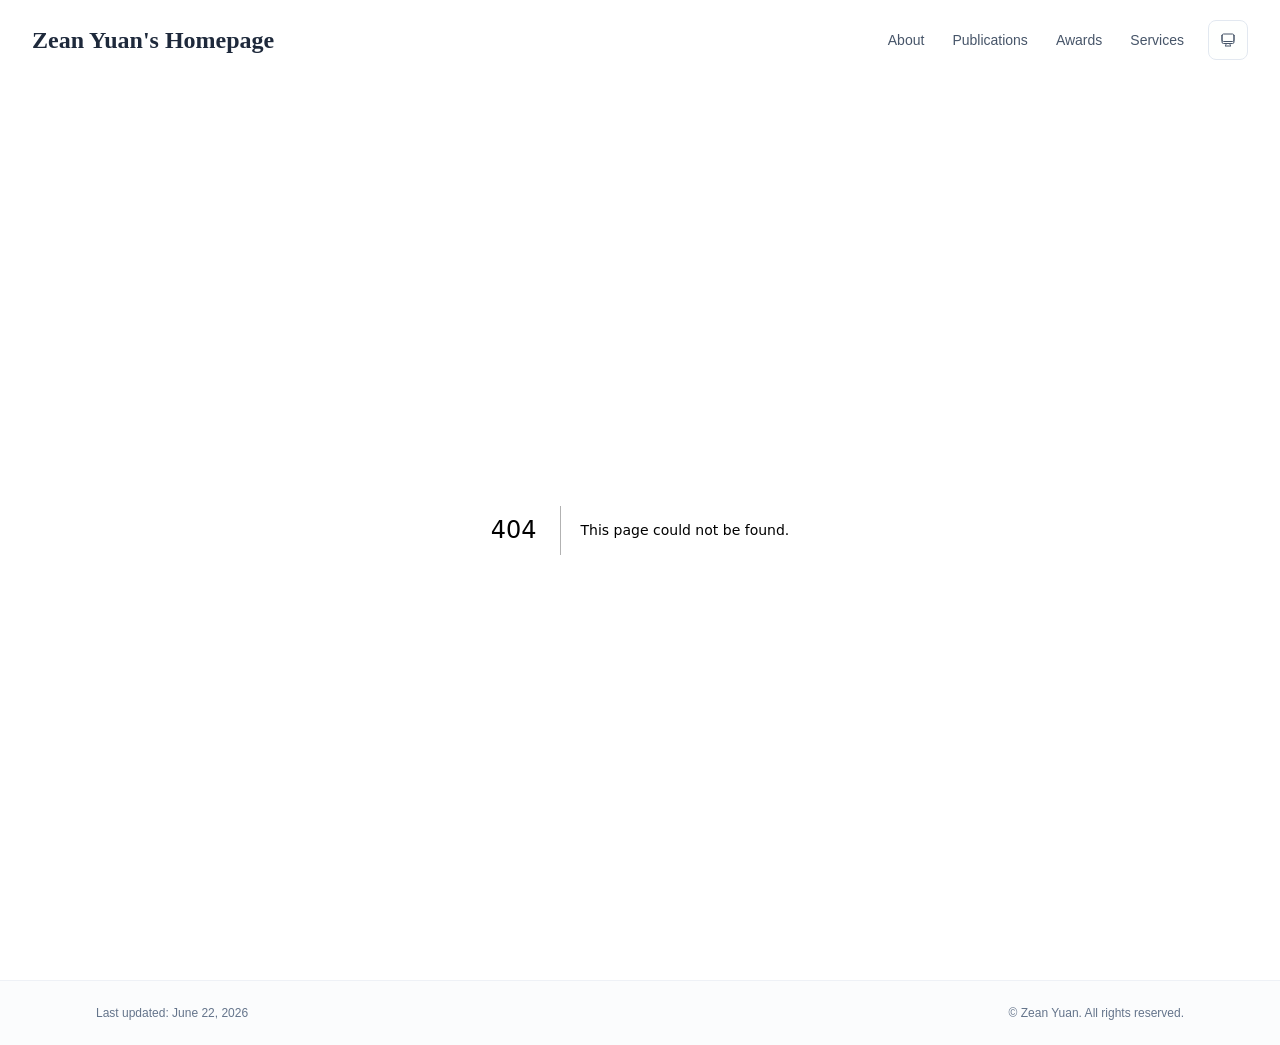
==== commit c91201a1: "Add files via upload" ====
--- a/404/index.html
+++ b/404/index.html
@@ -1,4 +1,4 @@
-<!DOCTYPE html><html lang="en" class="scroll-smooth"><head><meta charSet="utf-8"/><meta name="viewport" content="width=device-width, initial-scale=1"/><link rel="stylesheet" href="/_next/static/css/581835eaba1cf72e.css" data-precedence="next"/><link rel="preload" as="script" fetchPriority="low" href="/_next/static/chunks/webpack-af78f5c2c11af041.js"/><script src="/_next/static/chunks/4bd1b696-70b6d399998de86a.js" async=""></script><script src="/_next/static/chunks/684-5aaa8290a129f299.js" async=""></script><script src="/_next/static/chunks/main-app-35674cb01717d3a2.js" async=""></script><script src="/_next/static/chunks/461-a9a5d7b05a71d978.js" async=""></script><script src="/_next/static/chunks/874-6cc630662f3664af.js" async=""></script><script src="/_next/static/chunks/291-e39730cc9327e39b.js" async=""></script><script src="/_next/static/chunks/app/layout-1c1e5804ac26b3eb.js" async=""></script><meta name="robots" content="noindex"/><title>404: This page could not be found.</title><link rel="icon" href="/favicon.svg" type="image/svg+xml"/><link rel="dns-prefetch" href="https://jialeliu.com"/><link rel="preconnect" href="https://jialeliu.com" crossorigin=""/><link rel="preload" as="font" type="font/woff2" href="https://jialeliu.com/fonts/georgiab.woff2" crossorigin=""/><script>
+<!DOCTYPE html><html lang="en" class="scroll-smooth"><head><meta charSet="utf-8"/><meta name="viewport" content="width=device-width, initial-scale=1"/><link rel="stylesheet" href="/_next/static/css/c51684ded21b706b.css" data-precedence="next"/><link rel="preload" as="script" fetchPriority="low" href="/_next/static/chunks/webpack-af78f5c2c11af041.js"/><script src="/_next/static/chunks/4bd1b696-70b6d399998de86a.js" async=""></script><script src="/_next/static/chunks/684-5aaa8290a129f299.js" async=""></script><script src="/_next/static/chunks/main-app-35674cb01717d3a2.js" async=""></script><script src="/_next/static/chunks/461-a9a5d7b05a71d978.js" async=""></script><script src="/_next/static/chunks/874-6cc630662f3664af.js" async=""></script><script src="/_next/static/chunks/291-e39730cc9327e39b.js" async=""></script><script src="/_next/static/chunks/app/layout-cff82f5dce2faf6e.js" async=""></script><meta name="robots" content="noindex"/><title>404: This page could not be found.</title><link rel="icon" href="/favicon.svg" type="image/svg+xml"/><link rel="dns-prefetch" href="https://jialeliu.com"/><link rel="preconnect" href="https://jialeliu.com" crossorigin=""/><link rel="preload" as="font" type="font/woff2" href="https://jialeliu.com/fonts/georgiab.woff2" crossorigin=""/><script>
               try {
                 const theme = localStorage.getItem('theme-storage');
                 const parsed = theme ? JSON.parse(theme) : null;
@@ -59,4 +59,4 @@
       root.lang = 'en';
       root.setAttribute('data-locale', 'en');
     }
-  </script><title>Zean Yuan&#x27;s Homepage</title><meta name="description" content="Ph.D. student at Chongqing University."/><meta name="author" content="Zean Yuan"/><meta name="keywords" content="Zean Yuan,PhD,Research,Chongqing University"/><meta name="creator" content="Zean Yuan"/><meta name="publisher" content="Zean Yuan"/><meta property="og:title" content="Zean Yuan&#x27;s Homepage"/><meta property="og:description" content="Ph.D. student at Chongqing University."/><meta property="og:site_name" content="Zean Yuan&#x27;s Academic Website"/><meta property="og:locale" content="en_US"/><meta property="og:type" content="website"/><meta name="twitter:card" content="summary"/><meta name="twitter:title" content="Zean Yuan&#x27;s Homepage"/><meta name="twitter:description" content="Ph.D. student at Chongqing University."/><link rel="icon" href="/favicon.svg"/><script>document.querySelectorAll('body link[rel="icon"], body link[rel="apple-touch-icon"]').forEach(el => document.head.appendChild(el))</script><script src="/_next/static/chunks/polyfills-42372ed130431b0a.js" noModule=""></script></head><body class="font-sans antialiased"><div style="visibility:hidden"><nav class="fixed top-0 left-0 right-0 z-50" data-headlessui-state=""><div class="transition-all duration-300 ease-out bg-transparent" style="transform:translateY(-100px)"><div class="max-w-7xl mx-auto px-4 sm:px-6 lg:px-8"><div class="flex justify-between items-center h-16 lg:h-20"><div class="flex-shrink-0" tabindex="0"><a class="text-xl lg:text-2xl font-serif font-semibold text-primary hover:text-accent transition-colors duration-200" href="/">Zean Yuan&#x27;s Homepage</a></div><div class="hidden lg:block"><div class="ml-10 flex items-center space-x-3"><div class="relative flex items-baseline space-x-1"><a data-nav-href="/" class="relative px-3 py-2 text-sm font-medium rounded-lg transition-colors duration-150 text-neutral-600" href="/">About</a><a data-nav-href="/publications" class="relative px-3 py-2 text-sm font-medium rounded-lg transition-colors duration-150 text-neutral-600" href="/publications/">Publications</a><a data-nav-href="/awards" class="relative px-3 py-2 text-sm font-medium rounded-lg transition-colors duration-150 text-neutral-600" href="/awards/">Awards</a><a data-nav-href="/services" class="relative px-3 py-2 text-sm font-medium rounded-lg transition-colors duration-150 text-neutral-600" href="/services/">Services</a></div><div class="flex items-center justify-center w-10 h-10 rounded-lg border border-neutral-200 dark:border-[rgba(148,163,184,0.24)] bg-background dark:bg-neutral-800"><div class="w-4 h-4 rounded-full bg-neutral-300 animate-pulse"></div></div></div></div><div class="lg:hidden flex items-center space-x-2"><div class="flex items-center justify-center w-10 h-10 rounded-lg border border-neutral-200 dark:border-[rgba(148,163,184,0.24)] bg-background dark:bg-neutral-800"><div class="w-4 h-4 rounded-full bg-neutral-300 animate-pulse"></div></div><button class="inline-flex items-center justify-center p-2 rounded-md text-neutral-600 hover:text-primary hover:bg-neutral-100 dark:hover:bg-neutral-800 focus:outline-none focus:ring-2 focus:ring-inset focus:ring-accent transition-colors duration-200" id="headlessui-disclosure-button-«R7pdb»" type="button" aria-expanded="false" data-headlessui-state=""><span class="sr-only">Open main menu</span><div><svg xmlns="http://www.w3.org/2000/svg" fill="none" viewBox="0 0 24 24" stroke-width="1.5" stroke="currentColor" aria-hidden="true" data-slot="icon" class="block h-6 w-6"><path stroke-linecap="round" stroke-linejoin="round" d="M3.75 6.75h16.5M3.75 12h16.5m-16.5 5.25h16.5"></path></svg></div></button></div></div></div></div></nav><main class="min-h-screen pt-16 lg:pt-20"><div style="font-family:system-ui,&quot;Segoe UI&quot;,Roboto,Helvetica,Arial,sans-serif,&quot;Apple Color Emoji&quot;,&quot;Segoe UI Emoji&quot;;height:100vh;text-align:center;display:flex;flex-direction:column;align-items:center;justify-content:center"><div><style>body{color:#000;background:#fff;margin:0}.next-error-h1{border-right:1px solid rgba(0,0,0,.3)}@media (prefers-color-scheme:dark){body{color:#fff;background:#000}.next-error-h1{border-right:1px solid rgba(255,255,255,.3)}}</style><h1 class="next-error-h1" style="display:inline-block;margin:0 20px 0 0;padding:0 23px 0 0;font-size:24px;font-weight:500;vertical-align:top;line-height:49px">404</h1><div style="display:inline-block"><h2 style="font-size:14px;font-weight:400;line-height:49px;margin:0">This page could not be found.</h2></div></div></div><!--$--><!--/$--><!--$--><!--/$--></main><footer class="border-t border-neutral-200/50 bg-neutral-50/50 dark:bg-neutral-900/50 dark:border-neutral-700/50"><div class="max-w-6xl mx-auto px-4 sm:px-6 lg:px-8 py-6"><div class="flex flex-col sm:flex-row justify-between items-center gap-2"><p class="text-xs text-neutral-500">Last updated<!-- -->: <!-- -->June 22, 2026</p><p class="text-xs text-neutral-500 flex items-center"><a href="https://github.com/xyjoey/PRISM" target="_blank" rel="noopener noreferrer">Built with PRISM</a><span class="ml-2">🚀</span></p></div></div></footer></div><script src="/_next/static/chunks/webpack-af78f5c2c11af041.js" async=""></script><script>(self.__next_f=self.__next_f||[]).push([0])</script><script>self.__next_f.push([1,"1:\"$Sreact.fragment\"\n3:I[3719,[\"461\",\"static/chunks/461-a9a5d7b05a71d978.js\",\"874\",\"static/chunks/874-6cc630662f3664af.js\",\"291\",\"static/chunks/291-e39730cc9327e39b.js\",\"177\",\"static/chunks/app/layout-1c1e5804ac26b3eb.js\"],\"ThemeProvider\"]\n4:I[310,[\"461\",\"static/chunks/461-a9a5d7b05a71d978.js\",\"874\",\"static/chunks/874-6cc630662f3664af.js\",\"291\",\"static/chunks/291-e39730cc9327e39b.js\",\"177\",\"static/chunks/app/layout-1c1e5804ac26b3eb.js\"],\"LocaleProvider\"]\n5:I[4574,[\"461\",\"static/chunks/461-a9a5d7b05a71d978.js\",\"874\",\"static/chunks/874-6cc630662f3664af.js\",\"291\",\"static/chunks/291-e39730cc9327e39b.js\",\"177\",\"static/chunks/app/layout-1c1e5804ac26b3eb.js\"],\"default\"]\n6:I[7555,[],\"\"]\n7:I[1295,[],\"\"]\n8:I[2548,[\"461\",\"static/chunks/461-a9a5d7b05a71d978.js\",\"874\",\"static/chunks/874-6cc630662f3664af.js\",\"291\",\"static/chunks/291-e39730cc9327e39b.js\",\"177\",\"static/chunks/app/layout-1c1e5804ac26b3eb.js\"],\"default\"]\n9:I[9665,[],\"MetadataBoundary\"]\nb:I[9665,[],\"OutletBoundary\"]\ne:I[4911,[],\"AsyncMetadataOutlet\"]\n10:I[9665,[],\"ViewportBoundary\"]\n12:I[6614,[],\"\"]\n:HL[\"/_next/static/css/581835eaba1cf72e.css\",\"style\"]\n2:T5c8,\n    try {\n      const cfg = {\"enabled\":false,\"locales\":[\"en\"],\"defaultLocale\":\"en\",\"mode\":\"fixed\",\"fixedLocale\":\"en\",\"persist\":false,\"switcher\":false,\"labels\":{\"en\":\"English\"}};\n      const storageKey = 'locale-storage';\n      const normalize = (value) =\u003e typeof value === 'string' ? value.trim().replace('_', '-').toLowerCase() : '';\n      const matchLocale = (candidate) =\u003e {\n        const normalized = normalize(candidate);\n        if (!normalized) return null;\n        if (cfg.locales.includes(normalized)) return normalized;\n        const language = normalized.split('-')[0];\n        if (cfg.locales.includes(language)) return language;\n        return null;\n      };\n\n      let resolved = null;\n\n      if (!cfg.enabled) {\n        resolved = cfg.defaultLocale;\n      } else if (cfg.persist) {\n        resolved = matchLocale(localStorage.getItem(storageKey));\n      }\n\n      if (!resolved) {\n        if (cfg.mode === 'f"])</script><script>self.__next_f.push([1,"ixed') {\n          resolved = cfg.fixedLocale;\n        } else {\n          resolved = matchLocale(navigator.language);\n        }\n      }\n\n      if (!resolved) {\n        resolved = cfg.defaultLocale;\n      }\n\n      const root = document.documentElement;\n      root.lang = resolved;\n      root.setAttribute('data-locale', resolved);\n\n      if (cfg.persist) {\n        localStorage.setItem(storageKey, resolved);\n      }\n    } catch (e) {\n      const root = document.documentElement;\n      root.lang = 'en';\n      root.setAttribute('data-locale', 'en');\n    }\n  "])</script><script>self.__next_f.push([1,"0:{\"P\":null,\"b\":\"ywLumIesyBnv3jjxbmBDa\",\"p\":\"\",\"c\":[\"\",\"_not-found\",\"\"],\"i\":false,\"f\":[[[\"\",{\"children\":[\"/_not-found\",{\"children\":[\"__PAGE__\",{}]}]},\"$undefined\",\"$undefined\",true],[\"\",[\"$\",\"$1\",\"c\",{\"children\":[[[\"$\",\"link\",\"0\",{\"rel\":\"stylesheet\",\"href\":\"/_next/static/css/581835eaba1cf72e.css\",\"precedence\":\"next\",\"crossOrigin\":\"$undefined\",\"nonce\":\"$undefined\"}]],[\"$\",\"html\",null,{\"lang\":\"en\",\"className\":\"scroll-smooth\",\"suppressHydrationWarning\":true,\"children\":[[\"$\",\"head\",null,{\"children\":[[\"$\",\"link\",null,{\"rel\":\"icon\",\"href\":\"/favicon.svg\",\"type\":\"image/svg+xml\"}],[\"$\",\"link\",null,{\"rel\":\"dns-prefetch\",\"href\":\"https://jialeliu.com\"}],[\"$\",\"link\",null,{\"rel\":\"preconnect\",\"href\":\"https://jialeliu.com\",\"crossOrigin\":\"\"}],[\"$\",\"link\",null,{\"rel\":\"preload\",\"as\":\"font\",\"type\":\"font/woff2\",\"href\":\"https://jialeliu.com/fonts/georgiab.woff2\",\"crossOrigin\":\"\"}],[\"$\",\"script\",null,{\"dangerouslySetInnerHTML\":{\"__html\":\"\\n              try {\\n                const theme = localStorage.getItem('theme-storage');\\n                const parsed = theme ? JSON.parse(theme) : null;\\n                const setting = parsed?.state?.theme || 'system';\\n                const prefersDark = typeof window !== 'undefined' \u0026\u0026 window.matchMedia \u0026\u0026 window.matchMedia('(prefers-color-scheme: dark)').matches;\\n                const effective = setting === 'dark' ? 'dark' : (setting === 'light' ? 'light' : (prefersDark ? 'dark' : 'light'));\\n                var root = document.documentElement;\\n                root.classList.add(effective);\\n                root.setAttribute('data-theme', effective);\\n              } catch (e) {\\n                var root = document.documentElement;\\n                root.classList.add('light');\\n                root.setAttribute('data-theme', 'light');\\n              }\\n            \"}}],[\"$\",\"script\",null,{\"dangerouslySetInnerHTML\":{\"__html\":\"$2\"}}]]}],[\"$\",\"body\",null,{\"className\":\"font-sans antialiased\",\"children\":[\"$\",\"$L3\",null,{\"children\":[\"$\",\"$L4\",null,{\"config\":{\"enabled\":false,\"locales\":[\"en\"],\"defaultLocale\":\"en\",\"mode\":\"fixed\",\"fixedLocale\":\"en\",\"persist\":false,\"switcher\":false,\"labels\":{\"en\":\"English\"}},\"children\":[[\"$\",\"$L5\",null,{\"items\":[{\"title\":\"About\",\"type\":\"page\",\"target\":\"about\",\"href\":\"/\"},{\"title\":\"Publications\",\"type\":\"page\",\"target\":\"publications\",\"href\":\"/publications\"},{\"title\":\"Awards\",\"type\":\"page\",\"target\":\"awards\",\"href\":\"/awards\"},{\"title\":\"Services\",\"type\":\"page\",\"target\":\"services\",\"href\":\"/services\"}],\"siteTitle\":\"Zean Yuan's Homepage\",\"enableOnePageMode\":false,\"i18n\":\"$0:f:0:1:1:props:children:1:props:children:1:props:children:props:children:props:config\",\"itemsByLocale\":{\"en\":[{\"title\":\"About\",\"type\":\"page\",\"target\":\"about\",\"href\":\"/\"},{\"title\":\"Publications\",\"type\":\"page\",\"target\":\"publications\",\"href\":\"/publications\"},{\"title\":\"Awards\",\"type\":\"page\",\"target\":\"awards\",\"href\":\"/awards\"},{\"title\":\"Services\",\"type\":\"page\",\"target\":\"services\",\"href\":\"/services\"}]},\"siteTitleByLocale\":{\"en\":\"Zean Yuan's Homepage\"}}],[\"$\",\"main\",null,{\"className\":\"min-h-screen pt-16 lg:pt-20\",\"children\":[\"$\",\"$L6\",null,{\"parallelRouterKey\":\"children\",\"error\":\"$undefined\",\"errorStyles\":\"$undefined\",\"errorScripts\":\"$undefined\",\"template\":[\"$\",\"$L7\",null,{}],\"templateStyles\":\"$undefined\",\"templateScripts\":\"$undefined\",\"notFound\":[[[\"$\",\"title\",null,{\"children\":\"404: This page could not be found.\"}],[\"$\",\"div\",null,{\"style\":{\"fontFamily\":\"system-ui,\\\"Segoe UI\\\",Roboto,Helvetica,Arial,sans-serif,\\\"Apple Color Emoji\\\",\\\"Segoe UI Emoji\\\"\",\"height\":\"100vh\",\"textAlign\":\"center\",\"display\":\"flex\",\"flexDirection\":\"column\",\"alignItems\":\"center\",\"justifyContent\":\"center\"},\"children\":[\"$\",\"div\",null,{\"children\":[[\"$\",\"style\",null,{\"dangerouslySetInnerHTML\":{\"__html\":\"body{color:#000;background:#fff;margin:0}.next-error-h1{border-right:1px solid rgba(0,0,0,.3)}@media (prefers-color-scheme:dark){body{color:#fff;background:#000}.next-error-h1{border-right:1px solid rgba(255,255,255,.3)}}\"}}],[\"$\",\"h1\",null,{\"className\":\"next-error-h1\",\"style\":{\"display\":\"inline-block\",\"margin\":\"0 20px 0 0\",\"padding\":\"0 23px 0 0\",\"fontSize\":24,\"fontWeight\":500,\"verticalAlign\":\"top\",\"lineHeight\":\"49px\"},\"children\":404}],[\"$\",\"div\",null,{\"style\":{\"display\":\"inline-block\"},\"children\":[\"$\",\"h2\",null,{\"style\":{\"fontSize\":14,\"fontWeight\":400,\"lineHeight\":\"49px\",\"margin\":0},\"children\":\"This page could not be found.\"}]}]]}]}]],[]],\"forbidden\":\"$undefined\",\"unauthorized\":\"$undefined\"}]}],[\"$\",\"$L8\",null,{\"lastUpdated\":\"June 22, 2026\",\"lastUpdatedByLocale\":{\"en\":\"June 22, 2026\"},\"defaultLocale\":\"en\"}]]}]}]}]]}]]}],{\"children\":[\"/_not-found\",[\"$\",\"$1\",\"c\",{\"children\":[null,[\"$\",\"$L6\",null,{\"parallelRouterKey\":\"children\",\"error\":\"$undefined\",\"errorStyles\":\"$undefined\",\"errorScripts\":\"$undefined\",\"template\":[\"$\",\"$L7\",null,{}],\"templateStyles\":\"$undefined\",\"templateScripts\":\"$undefined\",\"notFound\":\"$undefined\",\"forbidden\":\"$undefined\",\"unauthorized\":\"$undefined\"}]]}],{\"children\":[\"__PAGE__\",[\"$\",\"$1\",\"c\",{\"children\":[[[\"$\",\"title\",null,{\"children\":\"404: This page could not be found.\"}],[\"$\",\"div\",null,{\"style\":\"$0:f:0:1:1:props:children:1:props:children:1:props:children:props:children:props:children:1:props:children:props:notFound:0:1:props:style\",\"children\":[\"$\",\"div\",null,{\"children\":[[\"$\",\"style\",null,{\"dangerouslySetInnerHTML\":{\"__html\":\"body{color:#000;background:#fff;margin:0}.next-error-h1{border-right:1px solid rgba(0,0,0,.3)}@media (prefers-color-scheme:dark){body{color:#fff;background:#000}.next-error-h1{border-right:1px solid rgba(255,255,255,.3)}}\"}}],[\"$\",\"h1\",null,{\"className\":\"next-error-h1\",\"style\":\"$0:f:0:1:1:props:children:1:props:children:1:props:children:props:children:props:children:1:props:children:props:notFound:0:1:props:children:props:children:1:props:style\",\"children\":404}],[\"$\",\"div\",null,{\"style\":\"$0:f:0:1:1:props:children:1:props:children:1:props:children:props:children:props:children:1:props:children:props:notFound:0:1:props:children:props:children:2:props:style\",\"children\":[\"$\",\"h2\",null,{\"style\":\"$0:f:0:1:1:props:children:1:props:children:1:props:children:props:children:props:children:1:props:children:props:notFound:0:1:props:children:props:children:2:props:children:props:style\",\"children\":\"This page could not be found.\"}]}]]}]}]],[\"$\",\"$L9\",null,{\"children\":\"$La\"}],null,[\"$\",\"$Lb\",null,{\"children\":[\"$Lc\",\"$Ld\",[\"$\",\"$Le\",null,{\"promise\":\"$@f\"}]]}]]}],{},null,false]},null,false]},null,false],[\"$\",\"$1\",\"h\",{\"children\":[[\"$\",\"meta\",null,{\"name\":\"robots\",\"content\":\"noindex\"}],[\"$\",\"$1\",\"5boTYYHp8xKErQQC4MkNU\",{\"children\":[[\"$\",\"$L10\",null,{\"children\":\"$L11\"}],null]}],null]}],false]],\"m\":\"$undefined\",\"G\":[\"$12\",\"$undefined\"],\"s\":false,\"S\":true}\n"])</script><script>self.__next_f.push([1,"13:\"$Sreact.suspense\"\n14:I[4911,[],\"AsyncMetadata\"]\na:[\"$\",\"$13\",null,{\"fallback\":null,\"children\":[\"$\",\"$L14\",null,{\"promise\":\"$@15\"}]}]\n"])</script><script>self.__next_f.push([1,"d:null\n"])</script><script>self.__next_f.push([1,"11:[[\"$\",\"meta\",\"0\",{\"charSet\":\"utf-8\"}],[\"$\",\"meta\",\"1\",{\"name\":\"viewport\",\"content\":\"width=device-width, initial-scale=1\"}]]\nc:null\n"])</script><script>self.__next_f.push([1,"15:{\"metadata\":[[\"$\",\"title\",\"0\",{\"children\":\"Zean Yuan's Homepage\"}],[\"$\",\"meta\",\"1\",{\"name\":\"description\",\"content\":\"Ph.D. student at Chongqing University.\"}],[\"$\",\"meta\",\"2\",{\"name\":\"author\",\"content\":\"Zean Yuan\"}],[\"$\",\"meta\",\"3\",{\"name\":\"keywords\",\"content\":\"Zean Yuan,PhD,Research,Chongqing University\"}],[\"$\",\"meta\",\"4\",{\"name\":\"creator\",\"content\":\"Zean Yuan\"}],[\"$\",\"meta\",\"5\",{\"name\":\"publisher\",\"content\":\"Zean Yuan\"}],[\"$\",\"meta\",\"6\",{\"property\":\"og:title\",\"content\":\"Zean Yuan's Homepage\"}],[\"$\",\"meta\",\"7\",{\"property\":\"og:description\",\"content\":\"Ph.D. student at Chongqing University.\"}],[\"$\",\"meta\",\"8\",{\"property\":\"og:site_name\",\"content\":\"Zean Yuan's Academic Website\"}],[\"$\",\"meta\",\"9\",{\"property\":\"og:locale\",\"content\":\"en_US\"}],[\"$\",\"meta\",\"10\",{\"property\":\"og:type\",\"content\":\"website\"}],[\"$\",\"meta\",\"11\",{\"name\":\"twitter:card\",\"content\":\"summary\"}],[\"$\",\"meta\",\"12\",{\"name\":\"twitter:title\",\"content\":\"Zean Yuan's Homepage\"}],[\"$\",\"meta\",\"13\",{\"name\":\"twitter:description\",\"content\":\"Ph.D. student at Chongqing University.\"}],[\"$\",\"link\",\"14\",{\"rel\":\"icon\",\"href\":\"/favicon.svg\"}]],\"error\":null,\"digest\":\"$undefined\"}\nf:{\"metadata\":\"$15:metadata\",\"error\":null,\"digest\":\"$undefined\"}\n"])</script></body></html>+  </script><title>Zean Yuan&#x27;s Homepage</title><meta name="description" content="Ph.D. student at Chongqing University."/><meta name="author" content="Zean Yuan"/><meta name="keywords" content="Zean Yuan,PhD,Research,Chongqing University"/><meta name="creator" content="Zean Yuan"/><meta name="publisher" content="Zean Yuan"/><meta property="og:title" content="Zean Yuan&#x27;s Homepage"/><meta property="og:description" content="Ph.D. student at Chongqing University."/><meta property="og:site_name" content="Zean Yuan&#x27;s Academic Website"/><meta property="og:locale" content="en_US"/><meta property="og:type" content="website"/><meta name="twitter:card" content="summary"/><meta name="twitter:title" content="Zean Yuan&#x27;s Homepage"/><meta name="twitter:description" content="Ph.D. student at Chongqing University."/><link rel="icon" href="/favicon.svg"/><script>document.querySelectorAll('body link[rel="icon"], body link[rel="apple-touch-icon"]').forEach(el => document.head.appendChild(el))</script><script src="/_next/static/chunks/polyfills-42372ed130431b0a.js" noModule=""></script></head><body class="font-sans antialiased"><div style="visibility:hidden"><nav class="fixed top-0 left-0 right-0 z-50" data-headlessui-state=""><div class="transition-all duration-300 ease-out bg-transparent" style="transform:translateY(-100px)"><div class="max-w-7xl mx-auto px-4 sm:px-6 lg:px-8"><div class="flex justify-between items-center h-16 lg:h-20"><div class="flex-shrink-0" tabindex="0"><a class="text-xl lg:text-2xl font-serif font-semibold text-primary hover:text-accent transition-colors duration-200" href="/">Zean Yuan&#x27;s Homepage</a></div><div class="hidden lg:block"><div class="ml-10 flex items-center space-x-3"><div class="relative flex items-baseline space-x-1"><a data-nav-href="/" class="relative px-3 py-2 text-sm font-medium rounded-lg transition-colors duration-150 text-neutral-600" href="/">About</a><a data-nav-href="/publications" class="relative px-3 py-2 text-sm font-medium rounded-lg transition-colors duration-150 text-neutral-600" href="/publications/">Publications</a><a data-nav-href="/awards" class="relative px-3 py-2 text-sm font-medium rounded-lg transition-colors duration-150 text-neutral-600" href="/awards/">Awards</a><a data-nav-href="/services" class="relative px-3 py-2 text-sm font-medium rounded-lg transition-colors duration-150 text-neutral-600" href="/services/">Services</a></div><div class="flex items-center justify-center w-10 h-10 rounded-lg border border-neutral-200 dark:border-[rgba(148,163,184,0.24)] bg-background dark:bg-neutral-800"><div class="w-4 h-4 rounded-full bg-neutral-300 animate-pulse"></div></div></div></div><div class="lg:hidden flex items-center space-x-2"><div class="flex items-center justify-center w-10 h-10 rounded-lg border border-neutral-200 dark:border-[rgba(148,163,184,0.24)] bg-background dark:bg-neutral-800"><div class="w-4 h-4 rounded-full bg-neutral-300 animate-pulse"></div></div><button class="inline-flex items-center justify-center p-2 rounded-md text-neutral-600 hover:text-primary hover:bg-neutral-100 dark:hover:bg-neutral-800 focus:outline-none focus:ring-2 focus:ring-inset focus:ring-accent transition-colors duration-200" id="headlessui-disclosure-button-«R7pdb»" type="button" aria-expanded="false" data-headlessui-state=""><span class="sr-only">Open main menu</span><div><svg xmlns="http://www.w3.org/2000/svg" fill="none" viewBox="0 0 24 24" stroke-width="1.5" stroke="currentColor" aria-hidden="true" data-slot="icon" class="block h-6 w-6"><path stroke-linecap="round" stroke-linejoin="round" d="M3.75 6.75h16.5M3.75 12h16.5m-16.5 5.25h16.5"></path></svg></div></button></div></div></div></div></nav><main class="min-h-screen pt-16 lg:pt-20"><div style="font-family:system-ui,&quot;Segoe UI&quot;,Roboto,Helvetica,Arial,sans-serif,&quot;Apple Color Emoji&quot;,&quot;Segoe UI Emoji&quot;;height:100vh;text-align:center;display:flex;flex-direction:column;align-items:center;justify-content:center"><div><style>body{color:#000;background:#fff;margin:0}.next-error-h1{border-right:1px solid rgba(0,0,0,.3)}@media (prefers-color-scheme:dark){body{color:#fff;background:#000}.next-error-h1{border-right:1px solid rgba(255,255,255,.3)}}</style><h1 class="next-error-h1" style="display:inline-block;margin:0 20px 0 0;padding:0 23px 0 0;font-size:24px;font-weight:500;vertical-align:top;line-height:49px">404</h1><div style="display:inline-block"><h2 style="font-size:14px;font-weight:400;line-height:49px;margin:0">This page could not be found.</h2></div></div></div><!--$--><!--/$--><!--$--><!--/$--></main><footer class="border-t border-neutral-200/50 bg-neutral-50/50 dark:bg-neutral-900/50 dark:border-neutral-700/50"><div class="max-w-6xl mx-auto px-4 sm:px-6 lg:px-8 py-6"><div class="flex flex-col sm:flex-row justify-between items-center gap-2"><p class="text-xs text-neutral-500">Last updated<!-- -->: <!-- -->June 22, 2026</p><p class="text-xs text-neutral-500 flex items-center">© Zean Yuan. All rights reserved.</p></div></div></footer></div><script src="/_next/static/chunks/webpack-af78f5c2c11af041.js" async=""></script><script>(self.__next_f=self.__next_f||[]).push([0])</script><script>self.__next_f.push([1,"1:\"$Sreact.fragment\"\n3:I[3719,[\"461\",\"static/chunks/461-a9a5d7b05a71d978.js\",\"874\",\"static/chunks/874-6cc630662f3664af.js\",\"291\",\"static/chunks/291-e39730cc9327e39b.js\",\"177\",\"static/chunks/app/layout-cff82f5dce2faf6e.js\"],\"ThemeProvider\"]\n4:I[310,[\"461\",\"static/chunks/461-a9a5d7b05a71d978.js\",\"874\",\"static/chunks/874-6cc630662f3664af.js\",\"291\",\"static/chunks/291-e39730cc9327e39b.js\",\"177\",\"static/chunks/app/layout-cff82f5dce2faf6e.js\"],\"LocaleProvider\"]\n5:I[4574,[\"461\",\"static/chunks/461-a9a5d7b05a71d978.js\",\"874\",\"static/chunks/874-6cc630662f3664af.js\",\"291\",\"static/chunks/291-e39730cc9327e39b.js\",\"177\",\"static/chunks/app/layout-cff82f5dce2faf6e.js\"],\"default\"]\n6:I[7555,[],\"\"]\n7:I[1295,[],\"\"]\n8:I[2548,[\"461\",\"static/chunks/461-a9a5d7b05a71d978.js\",\"874\",\"static/chunks/874-6cc630662f3664af.js\",\"291\",\"static/chunks/291-e39730cc9327e39b.js\",\"177\",\"static/chunks/app/layout-cff82f5dce2faf6e.js\"],\"default\"]\n9:I[9665,[],\"MetadataBoundary\"]\nb:I[9665,[],\"OutletBoundary\"]\ne:I[4911,[],\"AsyncMetadataOutlet\"]\n10:I[9665,[],\"ViewportBoundary\"]\n12:I[6614,[],\"\"]\n:HL[\"/_next/static/css/c51684ded21b706b.css\",\"style\"]\n2:T5c8,\n    try {\n      const cfg = {\"enabled\":false,\"locales\":[\"en\"],\"defaultLocale\":\"en\",\"mode\":\"fixed\",\"fixedLocale\":\"en\",\"persist\":false,\"switcher\":false,\"labels\":{\"en\":\"English\"}};\n      const storageKey = 'locale-storage';\n      const normalize = (value) =\u003e typeof value === 'string' ? value.trim().replace('_', '-').toLowerCase() : '';\n      const matchLocale = (candidate) =\u003e {\n        const normalized = normalize(candidate);\n        if (!normalized) return null;\n        if (cfg.locales.includes(normalized)) return normalized;\n        const language = normalized.split('-')[0];\n        if (cfg.locales.includes(language)) return language;\n        return null;\n      };\n\n      let resolved = null;\n\n      if (!cfg.enabled) {\n        resolved = cfg.defaultLocale;\n      } else if (cfg.persist) {\n        resolved = matchLocale(localStorage.getItem(storageKey));\n      }\n\n      if (!resolved) {\n        if (cfg.mode === 'f"])</script><script>self.__next_f.push([1,"ixed') {\n          resolved = cfg.fixedLocale;\n        } else {\n          resolved = matchLocale(navigator.language);\n        }\n      }\n\n      if (!resolved) {\n        resolved = cfg.defaultLocale;\n      }\n\n      const root = document.documentElement;\n      root.lang = resolved;\n      root.setAttribute('data-locale', resolved);\n\n      if (cfg.persist) {\n        localStorage.setItem(storageKey, resolved);\n      }\n    } catch (e) {\n      const root = document.documentElement;\n      root.lang = 'en';\n      root.setAttribute('data-locale', 'en');\n    }\n  "])</script><script>self.__next_f.push([1,"0:{\"P\":null,\"b\":\"0a7MH42P_wzreGZM7vSMN\",\"p\":\"\",\"c\":[\"\",\"_not-found\",\"\"],\"i\":false,\"f\":[[[\"\",{\"children\":[\"/_not-found\",{\"children\":[\"__PAGE__\",{}]}]},\"$undefined\",\"$undefined\",true],[\"\",[\"$\",\"$1\",\"c\",{\"children\":[[[\"$\",\"link\",\"0\",{\"rel\":\"stylesheet\",\"href\":\"/_next/static/css/c51684ded21b706b.css\",\"precedence\":\"next\",\"crossOrigin\":\"$undefined\",\"nonce\":\"$undefined\"}]],[\"$\",\"html\",null,{\"lang\":\"en\",\"className\":\"scroll-smooth\",\"suppressHydrationWarning\":true,\"children\":[[\"$\",\"head\",null,{\"children\":[[\"$\",\"link\",null,{\"rel\":\"icon\",\"href\":\"/favicon.svg\",\"type\":\"image/svg+xml\"}],[\"$\",\"link\",null,{\"rel\":\"dns-prefetch\",\"href\":\"https://jialeliu.com\"}],[\"$\",\"link\",null,{\"rel\":\"preconnect\",\"href\":\"https://jialeliu.com\",\"crossOrigin\":\"\"}],[\"$\",\"link\",null,{\"rel\":\"preload\",\"as\":\"font\",\"type\":\"font/woff2\",\"href\":\"https://jialeliu.com/fonts/georgiab.woff2\",\"crossOrigin\":\"\"}],[\"$\",\"script\",null,{\"dangerouslySetInnerHTML\":{\"__html\":\"\\n              try {\\n                const theme = localStorage.getItem('theme-storage');\\n                const parsed = theme ? JSON.parse(theme) : null;\\n                const setting = parsed?.state?.theme || 'system';\\n                const prefersDark = typeof window !== 'undefined' \u0026\u0026 window.matchMedia \u0026\u0026 window.matchMedia('(prefers-color-scheme: dark)').matches;\\n                const effective = setting === 'dark' ? 'dark' : (setting === 'light' ? 'light' : (prefersDark ? 'dark' : 'light'));\\n                var root = document.documentElement;\\n                root.classList.add(effective);\\n                root.setAttribute('data-theme', effective);\\n              } catch (e) {\\n                var root = document.documentElement;\\n                root.classList.add('light');\\n                root.setAttribute('data-theme', 'light');\\n              }\\n            \"}}],[\"$\",\"script\",null,{\"dangerouslySetInnerHTML\":{\"__html\":\"$2\"}}]]}],[\"$\",\"body\",null,{\"className\":\"font-sans antialiased\",\"children\":[\"$\",\"$L3\",null,{\"children\":[\"$\",\"$L4\",null,{\"config\":{\"enabled\":false,\"locales\":[\"en\"],\"defaultLocale\":\"en\",\"mode\":\"fixed\",\"fixedLocale\":\"en\",\"persist\":false,\"switcher\":false,\"labels\":{\"en\":\"English\"}},\"children\":[[\"$\",\"$L5\",null,{\"items\":[{\"title\":\"About\",\"type\":\"page\",\"target\":\"about\",\"href\":\"/\"},{\"title\":\"Publications\",\"type\":\"page\",\"target\":\"publications\",\"href\":\"/publications\"},{\"title\":\"Awards\",\"type\":\"page\",\"target\":\"awards\",\"href\":\"/awards\"},{\"title\":\"Services\",\"type\":\"page\",\"target\":\"services\",\"href\":\"/services\"}],\"siteTitle\":\"Zean Yuan's Homepage\",\"enableOnePageMode\":false,\"i18n\":\"$0:f:0:1:1:props:children:1:props:children:1:props:children:props:children:props:config\",\"itemsByLocale\":{\"en\":[{\"title\":\"About\",\"type\":\"page\",\"target\":\"about\",\"href\":\"/\"},{\"title\":\"Publications\",\"type\":\"page\",\"target\":\"publications\",\"href\":\"/publications\"},{\"title\":\"Awards\",\"type\":\"page\",\"target\":\"awards\",\"href\":\"/awards\"},{\"title\":\"Services\",\"type\":\"page\",\"target\":\"services\",\"href\":\"/services\"}]},\"siteTitleByLocale\":{\"en\":\"Zean Yuan's Homepage\"}}],[\"$\",\"main\",null,{\"className\":\"min-h-screen pt-16 lg:pt-20\",\"children\":[\"$\",\"$L6\",null,{\"parallelRouterKey\":\"children\",\"error\":\"$undefined\",\"errorStyles\":\"$undefined\",\"errorScripts\":\"$undefined\",\"template\":[\"$\",\"$L7\",null,{}],\"templateStyles\":\"$undefined\",\"templateScripts\":\"$undefined\",\"notFound\":[[[\"$\",\"title\",null,{\"children\":\"404: This page could not be found.\"}],[\"$\",\"div\",null,{\"style\":{\"fontFamily\":\"system-ui,\\\"Segoe UI\\\",Roboto,Helvetica,Arial,sans-serif,\\\"Apple Color Emoji\\\",\\\"Segoe UI Emoji\\\"\",\"height\":\"100vh\",\"textAlign\":\"center\",\"display\":\"flex\",\"flexDirection\":\"column\",\"alignItems\":\"center\",\"justifyContent\":\"center\"},\"children\":[\"$\",\"div\",null,{\"children\":[[\"$\",\"style\",null,{\"dangerouslySetInnerHTML\":{\"__html\":\"body{color:#000;background:#fff;margin:0}.next-error-h1{border-right:1px solid rgba(0,0,0,.3)}@media (prefers-color-scheme:dark){body{color:#fff;background:#000}.next-error-h1{border-right:1px solid rgba(255,255,255,.3)}}\"}}],[\"$\",\"h1\",null,{\"className\":\"next-error-h1\",\"style\":{\"display\":\"inline-block\",\"margin\":\"0 20px 0 0\",\"padding\":\"0 23px 0 0\",\"fontSize\":24,\"fontWeight\":500,\"verticalAlign\":\"top\",\"lineHeight\":\"49px\"},\"children\":404}],[\"$\",\"div\",null,{\"style\":{\"display\":\"inline-block\"},\"children\":[\"$\",\"h2\",null,{\"style\":{\"fontSize\":14,\"fontWeight\":400,\"lineHeight\":\"49px\",\"margin\":0},\"children\":\"This page could not be found.\"}]}]]}]}]],[]],\"forbidden\":\"$undefined\",\"unauthorized\":\"$undefined\"}]}],[\"$\",\"$L8\",null,{\"lastUpdated\":\"June 22, 2026\",\"lastUpdatedByLocale\":{\"en\":\"June 22, 2026\"},\"defaultLocale\":\"en\"}]]}]}]}]]}]]}],{\"children\":[\"/_not-found\",[\"$\",\"$1\",\"c\",{\"children\":[null,[\"$\",\"$L6\",null,{\"parallelRouterKey\":\"children\",\"error\":\"$undefined\",\"errorStyles\":\"$undefined\",\"errorScripts\":\"$undefined\",\"template\":[\"$\",\"$L7\",null,{}],\"templateStyles\":\"$undefined\",\"templateScripts\":\"$undefined\",\"notFound\":\"$undefined\",\"forbidden\":\"$undefined\",\"unauthorized\":\"$undefined\"}]]}],{\"children\":[\"__PAGE__\",[\"$\",\"$1\",\"c\",{\"children\":[[[\"$\",\"title\",null,{\"children\":\"404: This page could not be found.\"}],[\"$\",\"div\",null,{\"style\":\"$0:f:0:1:1:props:children:1:props:children:1:props:children:props:children:props:children:1:props:children:props:notFound:0:1:props:style\",\"children\":[\"$\",\"div\",null,{\"children\":[[\"$\",\"style\",null,{\"dangerouslySetInnerHTML\":{\"__html\":\"body{color:#000;background:#fff;margin:0}.next-error-h1{border-right:1px solid rgba(0,0,0,.3)}@media (prefers-color-scheme:dark){body{color:#fff;background:#000}.next-error-h1{border-right:1px solid rgba(255,255,255,.3)}}\"}}],[\"$\",\"h1\",null,{\"className\":\"next-error-h1\",\"style\":\"$0:f:0:1:1:props:children:1:props:children:1:props:children:props:children:props:children:1:props:children:props:notFound:0:1:props:children:props:children:1:props:style\",\"children\":404}],[\"$\",\"div\",null,{\"style\":\"$0:f:0:1:1:props:children:1:props:children:1:props:children:props:children:props:children:1:props:children:props:notFound:0:1:props:children:props:children:2:props:style\",\"children\":[\"$\",\"h2\",null,{\"style\":\"$0:f:0:1:1:props:children:1:props:children:1:props:children:props:children:props:children:1:props:children:props:notFound:0:1:props:children:props:children:2:props:children:props:style\",\"children\":\"This page could not be found.\"}]}]]}]}]],[\"$\",\"$L9\",null,{\"children\":\"$La\"}],null,[\"$\",\"$Lb\",null,{\"children\":[\"$Lc\",\"$Ld\",[\"$\",\"$Le\",null,{\"promise\":\"$@f\"}]]}]]}],{},null,false]},null,false]},null,false],[\"$\",\"$1\",\"h\",{\"children\":[[\"$\",\"meta\",null,{\"name\":\"robots\",\"content\":\"noindex\"}],[\"$\",\"$1\",\"3SZGLnWnkV4TJtNvGteDO\",{\"children\":[[\"$\",\"$L10\",null,{\"children\":\"$L11\"}],null]}],null]}],false]],\"m\":\"$undefined\",\"G\":[\"$12\",\"$undefined\"],\"s\":false,\"S\":true}\n"])</script><script>self.__next_f.push([1,"13:\"$Sreact.suspense\"\n14:I[4911,[],\"AsyncMetadata\"]\na:[\"$\",\"$13\",null,{\"fallback\":null,\"children\":[\"$\",\"$L14\",null,{\"promise\":\"$@15\"}]}]\n"])</script><script>self.__next_f.push([1,"d:null\n"])</script><script>self.__next_f.push([1,"11:[[\"$\",\"meta\",\"0\",{\"charSet\":\"utf-8\"}],[\"$\",\"meta\",\"1\",{\"name\":\"viewport\",\"content\":\"width=device-width, initial-scale=1\"}]]\nc:null\n"])</script><script>self.__next_f.push([1,"15:{\"metadata\":[[\"$\",\"title\",\"0\",{\"children\":\"Zean Yuan's Homepage\"}],[\"$\",\"meta\",\"1\",{\"name\":\"description\",\"content\":\"Ph.D. student at Chongqing University.\"}],[\"$\",\"meta\",\"2\",{\"name\":\"author\",\"content\":\"Zean Yuan\"}],[\"$\",\"meta\",\"3\",{\"name\":\"keywords\",\"content\":\"Zean Yuan,PhD,Research,Chongqing University\"}],[\"$\",\"meta\",\"4\",{\"name\":\"creator\",\"content\":\"Zean Yuan\"}],[\"$\",\"meta\",\"5\",{\"name\":\"publisher\",\"content\":\"Zean Yuan\"}],[\"$\",\"meta\",\"6\",{\"property\":\"og:title\",\"content\":\"Zean Yuan's Homepage\"}],[\"$\",\"meta\",\"7\",{\"property\":\"og:description\",\"content\":\"Ph.D. student at Chongqing University.\"}],[\"$\",\"meta\",\"8\",{\"property\":\"og:site_name\",\"content\":\"Zean Yuan's Academic Website\"}],[\"$\",\"meta\",\"9\",{\"property\":\"og:locale\",\"content\":\"en_US\"}],[\"$\",\"meta\",\"10\",{\"property\":\"og:type\",\"content\":\"website\"}],[\"$\",\"meta\",\"11\",{\"name\":\"twitter:card\",\"content\":\"summary\"}],[\"$\",\"meta\",\"12\",{\"name\":\"twitter:title\",\"content\":\"Zean Yuan's Homepage\"}],[\"$\",\"meta\",\"13\",{\"name\":\"twitter:description\",\"content\":\"Ph.D. student at Chongqing University.\"}],[\"$\",\"link\",\"14\",{\"rel\":\"icon\",\"href\":\"/favicon.svg\"}]],\"error\":null,\"digest\":\"$undefined\"}\nf:{\"metadata\":\"$15:metadata\",\"error\":null,\"digest\":\"$undefined\"}\n"])</script></body></html>
--- a/_next/static/css/c51684ded21b706b.css
+++ b/_next/static/css/c51684ded21b706b.css
@@ -0,0 +1 @@
+/*! tailwindcss v4.1.10 | MIT License | https://tailwindcss.com */@layer properties{@supports (((-webkit-hyphens:none)) and (not (margin-trim:inline))) or ((-moz-orient:inline) and (not (color:rgb(from red r g b)))){*,::backdrop,:after,:before{--tw-translate-x:0;--tw-translate-y:0;--tw-translate-z:0;--tw-rotate-x:initial;--tw-rotate-y:initial;--tw-rotate-z:initial;--tw-skew-x:initial;--tw-skew-y:initial;--tw-space-y-reverse:0;--tw-space-x-reverse:0;--tw-border-style:solid;--tw-leading:initial;--tw-font-weight:initial;--tw-tracking:initial;--tw-shadow:0 0 #0000;--tw-shadow-color:initial;--tw-shadow-alpha:100%;--tw-inset-shadow:0 0 #0000;--tw-inset-shadow-color:initial;--tw-inset-shadow-alpha:100%;--tw-ring-color:initial;--tw-ring-shadow:0 0 #0000;--tw-inset-ring-color:initial;--tw-inset-ring-shadow:0 0 #0000;--tw-ring-inset:initial;--tw-ring-offset-width:0px;--tw-ring-offset-color:#fff;--tw-ring-offset-shadow:0 0 #0000;--tw-blur:initial;--tw-brightness:initial;--tw-contrast:initial;--tw-grayscale:initial;--tw-hue-rotate:initial;--tw-invert:initial;--tw-opacity:initial;--tw-saturate:initial;--tw-sepia:initial;--tw-drop-shadow:initial;--tw-drop-shadow-color:initial;--tw-drop-shadow-alpha:100%;--tw-drop-shadow-size:initial;--tw-backdrop-blur:initial;--tw-backdrop-brightness:initial;--tw-backdrop-contrast:initial;--tw-backdrop-grayscale:initial;--tw-backdrop-hue-rotate:initial;--tw-backdrop-invert:initial;--tw-backdrop-opacity:initial;--tw-backdrop-saturate:initial;--tw-backdrop-sepia:initial;--tw-duration:initial;--tw-ease:initial;--tw-scale-x:1;--tw-scale-y:1;--tw-scale-z:1}}}@layer theme{:host,:root{--font-sans:"Inter",-apple-system,BlinkMacSystemFont,"Segoe UI",Roboto,sans-serif;--color-red-50:oklch(97.1% .013 17.38);--color-red-400:oklch(70.4% .191 22.216);--color-red-600:oklch(57.7% .245 27.325);--color-red-900:oklch(39.6% .141 25.723);--color-white:#fff;--spacing:.25rem;--container-2xl:42rem;--container-3xl:48rem;--container-4xl:56rem;--container-6xl:72rem;--container-7xl:80rem;--text-xs:.75rem;--text-xs--line-height:calc(1/.75);--text-sm:.875rem;--text-sm--line-height:calc(1.25/.875);--text-base:1rem;--text-base--line-height:calc(1.5/1);--text-lg:1.125rem;--text-lg--line-height:calc(1.75/1.125);--text-xl:1.25rem;--text-xl--line-height:calc(1.75/1.25);--text-2xl:1.5rem;--text-2xl--line-height:calc(2/1.5);--text-3xl:1.875rem;--text-3xl--line-height:calc(2.25/1.875);--text-4xl:2.25rem;--text-4xl--line-height:calc(2.5/2.25);--font-weight-medium:500;--font-weight-semibold:600;--font-weight-bold:700;--leading-tight:1.25;--leading-relaxed:1.625;--radius-md:.375rem;--radius-lg:.5rem;--radius-xl:.75rem;--ease-out:cubic-bezier(0,0,.2,1);--animate-pulse:pulse 2s cubic-bezier(.4,0,.6,1)infinite;--blur-xl:24px;--default-transition-duration:.15s;--default-transition-timing-function:cubic-bezier(.4,0,.2,1);--default-font-family:"Inter",-apple-system,BlinkMacSystemFont,"Segoe UI",Roboto,sans-serif;--default-mono-font-family:"SF Mono",Monaco,"Cascadia Code","Roboto Mono",Consolas,"Courier New",monospace;--line-height-normal:1.5;--shadow-glass:0 8px 32px 0 #1f26875e}}@layer base{*,::backdrop,:after,:before{box-sizing:border-box;border:0 solid;margin:0;padding:0}::file-selector-button{box-sizing:border-box;border:0 solid;margin:0;padding:0}:host,html{-webkit-text-size-adjust:100%;tab-size:4;line-height:1.5;font-family:var(--default-font-family,ui-sans-serif,system-ui,sans-serif,"Apple Color Emoji","Segoe UI Emoji","Segoe UI Symbol","Noto Color Emoji");font-feature-settings:var(--default-font-feature-settings,normal);font-variation-settings:var(--default-font-variation-settings,normal);-webkit-tap-highlight-color:transparent}hr{height:0;color:inherit;border-top-width:1px}abbr:where([title]){-webkit-text-decoration:underline dotted;text-decoration:underline dotted}h1,h2,h3,h4,h5,h6{font-size:inherit;font-weight:inherit}a{color:inherit;-webkit-text-decoration:inherit;text-decoration:inherit}b,strong{font-weight:bolder}code,kbd,pre,samp{font-family:var(--default-mono-font-family,ui-monospace,SFMono-Regular,Menlo,Monaco,Consolas,"Liberation Mono","Courier New",monospace);font-feature-settings:var(--default-mono-font-feature-settings,normal);font-variation-settings:var(--default-mono-font-variation-settings,normal);font-size:1em}small{font-size:80%}sub,sup{vertical-align:baseline;font-size:75%;line-height:0;position:relative}sub{bottom:-.25em}sup{top:-.5em}table{text-indent:0;border-color:inherit;border-collapse:collapse}:-moz-focusring{outline:auto}progress{vertical-align:baseline}summary{display:list-item}menu,ol,ul{list-style:none}audio,canvas,embed,iframe,img,object,svg,video{vertical-align:middle;display:block}img,video{max-width:100%;height:auto}button,input,optgroup,select,textarea{font:inherit;font-feature-settings:inherit;font-variation-settings:inherit;letter-spacing:inherit;color:inherit;opacity:1;background-color:#0000;border-radius:0}::file-selector-button{font:inherit;font-feature-settings:inherit;font-variation-settings:inherit;letter-spacing:inherit;color:inherit;opacity:1;background-color:#0000;border-radius:0}:where(select:is([multiple],[size])) optgroup{font-weight:bolder}:where(select:is([multiple],[size])) optgroup option{padding-inline-start:20px}::file-selector-button{margin-inline-end:4px}::placeholder{opacity:1}@supports (not ((-webkit-appearance:-apple-pay-button))) or (contain-intrinsic-size:1px){::placeholder{color:currentColor}@supports (color:color-mix(in lab,red,red)){::placeholder{color:color-mix(in oklab,currentcolor 50%,transparent)}}}textarea{resize:vertical}::-webkit-search-decoration{-webkit-appearance:none}::-webkit-date-and-time-value{min-height:1lh;text-align:inherit}::-webkit-datetime-edit{display:inline-flex}::-webkit-datetime-edit-fields-wrapper{padding:0}::-webkit-datetime-edit,::-webkit-datetime-edit-year-field{padding-block:0}::-webkit-datetime-edit-day-field,::-webkit-datetime-edit-month-field{padding-block:0}::-webkit-datetime-edit-hour-field,::-webkit-datetime-edit-minute-field{padding-block:0}::-webkit-datetime-edit-millisecond-field,::-webkit-datetime-edit-second-field{padding-block:0}::-webkit-datetime-edit-meridiem-field{padding-block:0}:-moz-ui-invalid{box-shadow:none}button,input:where([type=button],[type=reset],[type=submit]){appearance:button}::file-selector-button{appearance:button}::-webkit-inner-spin-button,::-webkit-outer-spin-button{height:auto}[hidden]:where(:not([hidden=until-found])){display:none!important}}@layer components;@layer utilities{.pointer-events-none{pointer-events:none}.sr-only{clip:rect(0,0,0,0);white-space:nowrap;border-width:0;width:1px;height:1px;margin:-1px;padding:0;overflow:hidden}.absolute,.sr-only{position:absolute}.fixed{position:fixed}.relative{position:relative}.static{position:static}.sticky{position:sticky}.inset-0{inset:calc(var(--spacing)*0)}.top-0{top:calc(var(--spacing)*0)}.top-1\/2{top:50%}.top-2{top:calc(var(--spacing)*2)}.top-8{top:calc(var(--spacing)*8)}.top-full{top:100%}.right-0{right:calc(var(--spacing)*0)}.right-2{right:calc(var(--spacing)*2)}.left-0{left:calc(var(--spacing)*0)}.left-1\/2{left:50%}.left-3{left:calc(var(--spacing)*3)}.isolate{isolation:isolate}.z-10{z-index:10}.z-20{z-index:20}.z-40{z-index:40}.z-50{z-index:50}.container{width:100%}@media (min-width:40rem){.container{max-width:40rem}}@media (min-width:48rem){.container{max-width:48rem}}@media (min-width:64rem){.container{max-width:64rem}}@media (min-width:80rem){.container{max-width:80rem}}@media (min-width:96rem){.container{max-width:96rem}}.mx-auto{margin-inline:auto}.my-4{margin-block:calc(var(--spacing)*4)}.mt-2{margin-top:calc(var(--spacing)*2)}.mt-4{margin-top:calc(var(--spacing)*4)}.mt-6{margin-top:calc(var(--spacing)*6)}.mt-8{margin-top:calc(var(--spacing)*8)}.mt-auto{margin-top:auto}.mr-1{margin-right:calc(var(--spacing)*1)}.mr-1\.5{margin-right:calc(var(--spacing)*1.5)}.mr-2{margin-right:calc(var(--spacing)*2)}.mb-1{margin-bottom:calc(var(--spacing)*1)}.mb-2{margin-bottom:calc(var(--spacing)*2)}.mb-3{margin-bottom:calc(var(--spacing)*3)}.mb-4{margin-bottom:calc(var(--spacing)*4)}.mb-6{margin-bottom:calc(var(--spacing)*6)}.mb-8{margin-bottom:calc(var(--spacing)*8)}.ml-0{margin-left:calc(var(--spacing)*0)}.ml-2{margin-left:calc(var(--spacing)*2)}.ml-4{margin-left:calc(var(--spacing)*4)}.ml-10{margin-left:calc(var(--spacing)*10)}.line-clamp-3{-webkit-line-clamp:3;-webkit-box-orient:vertical;display:-webkit-box;overflow:hidden}.block{display:block}.contents{display:contents}.flex{display:flex}.grid{display:grid}.hidden{display:none}.inline{display:inline}.inline-flex{display:inline-flex}.aspect-\[4\/3\]{aspect-ratio:4/3}.h-0{height:calc(var(--spacing)*0)}.h-2\.5{height:calc(var(--spacing)*2.5)}.h-3{height:calc(var(--spacing)*3)}.h-3\.5{height:calc(var(--spacing)*3.5)}.h-4{height:calc(var(--spacing)*4)}.h-5{height:calc(var(--spacing)*5)}.h-6{height:calc(var(--spacing)*6)}.h-10{height:calc(var(--spacing)*10)}.h-12{height:calc(var(--spacing)*12)}.h-16{height:calc(var(--spacing)*16)}.h-64{height:calc(var(--spacing)*64)}.h-full{height:100%}.min-h-screen{min-height:100vh}.w-0{width:calc(var(--spacing)*0)}.w-2\.5{width:calc(var(--spacing)*2.5)}.w-3{width:calc(var(--spacing)*3)}.w-3\.5{width:calc(var(--spacing)*3.5)}.w-4{width:calc(var(--spacing)*4)}.w-5{width:calc(var(--spacing)*5)}.w-6{width:calc(var(--spacing)*6)}.w-10{width:calc(var(--spacing)*10)}.w-12{width:calc(var(--spacing)*12)}.w-14{width:calc(var(--spacing)*14)}.w-32{width:calc(var(--spacing)*32)}.w-36{width:calc(var(--spacing)*36)}.w-64{width:calc(var(--spacing)*64)}.w-full{width:100%}.max-w-2xl{max-width:var(--container-2xl)}.max-w-3xl{max-width:var(--container-3xl)}.max-w-4xl{max-width:var(--container-4xl)}.max-w-6xl{max-width:var(--container-6xl)}.max-w-7xl{max-width:var(--container-7xl)}.max-w-\[calc\(100vw-2rem\)\]{max-width:calc(100vw - 2rem)}.flex-shrink-0,.shrink-0{flex-shrink:0}.flex-grow{flex-grow:1}.-translate-x-1\/2{--tw-translate-x:calc(calc(1/2*100%)*-1)}.-translate-x-1\/2,.-translate-y-1\/2{translate:var(--tw-translate-x)var(--tw-translate-y)}.-translate-y-1\/2{--tw-translate-y:calc(calc(1/2*100%)*-1)}.-translate-y-full{--tw-translate-y:-100%;translate:var(--tw-translate-x)var(--tw-translate-y)}.transform{transform:var(--tw-rotate-x,)var(--tw-rotate-y,)var(--tw-rotate-z,)var(--tw-skew-x,)var(--tw-skew-y,)}.animate-pulse{animation:var(--animate-pulse)}.cursor-pointer{cursor:pointer}.resize{resize:both}.scroll-mt-24{scroll-margin-top:calc(var(--spacing)*24)}.list-inside{list-style-position:inside}.list-decimal{list-style-type:decimal}.list-disc{list-style-type:disc}.grid-cols-1{grid-template-columns:repeat(1,minmax(0,1fr))}.flex-col{flex-direction:column}.flex-wrap{flex-wrap:wrap}.items-baseline{align-items:baseline}.items-center{align-items:center}.items-start{align-items:flex-start}.justify-between{justify-content:space-between}.justify-center{justify-content:center}.gap-1{gap:calc(var(--spacing)*1)}.gap-2{gap:calc(var(--spacing)*2)}.gap-3{gap:calc(var(--spacing)*3)}.gap-4{gap:calc(var(--spacing)*4)}.gap-6{gap:calc(var(--spacing)*6)}.gap-12{gap:calc(var(--spacing)*12)}:where(.space-y-1>:not(:last-child)){--tw-space-y-reverse:0;margin-block-start:calc(calc(var(--spacing)*1)*var(--tw-space-y-reverse));margin-block-end:calc(calc(var(--spacing)*1)*calc(1 - var(--tw-space-y-reverse)))}:where(.space-y-2>:not(:last-child)){--tw-space-y-reverse:0;margin-block-start:calc(calc(var(--spacing)*2)*var(--tw-space-y-reverse));margin-block-end:calc(calc(var(--spacing)*2)*calc(1 - var(--tw-space-y-reverse)))}:where(.space-y-3>:not(:last-child)){--tw-space-y-reverse:0;margin-block-start:calc(calc(var(--spacing)*3)*var(--tw-space-y-reverse));margin-block-end:calc(calc(var(--spacing)*3)*calc(1 - var(--tw-space-y-reverse)))}:where(.space-y-4>:not(:last-child)){--tw-space-y-reverse:0;margin-block-start:calc(calc(var(--spacing)*4)*var(--tw-space-y-reverse));margin-block-end:calc(calc(var(--spacing)*4)*calc(1 - var(--tw-space-y-reverse)))}:where(.space-y-6>:not(:last-child)){--tw-space-y-reverse:0;margin-block-start:calc(calc(var(--spacing)*6)*var(--tw-space-y-reverse));margin-block-end:calc(calc(var(--spacing)*6)*calc(1 - var(--tw-space-y-reverse)))}:where(.space-y-8>:not(:last-child)){--tw-space-y-reverse:0;margin-block-start:calc(calc(var(--spacing)*8)*var(--tw-space-y-reverse));margin-block-end:calc(calc(var(--spacing)*8)*calc(1 - var(--tw-space-y-reverse)))}:where(.space-x-0\.5>:not(:last-child)){--tw-space-x-reverse:0;margin-inline-start:calc(calc(var(--spacing)*.5)*var(--tw-space-x-reverse));margin-inline-end:calc(calc(var(--spacing)*.5)*calc(1 - var(--tw-space-x-reverse)))}:where(.space-x-1>:not(:last-child)){--tw-space-x-reverse:0;margin-inline-start:calc(calc(var(--spacing)*1)*var(--tw-space-x-reverse));margin-inline-end:calc(calc(var(--spacing)*1)*calc(1 - var(--tw-space-x-reverse)))}:where(.space-x-2>:not(:last-child)){--tw-space-x-reverse:0;margin-inline-start:calc(calc(var(--spacing)*2)*var(--tw-space-x-reverse));margin-inline-end:calc(calc(var(--spacing)*2)*calc(1 - var(--tw-space-x-reverse)))}:where(.space-x-3>:not(:last-child)){--tw-space-x-reverse:0;margin-inline-start:calc(calc(var(--spacing)*3)*var(--tw-space-x-reverse));margin-inline-end:calc(calc(var(--spacing)*3)*calc(1 - var(--tw-space-x-reverse)))}.overflow-hidden{overflow:hidden}.overflow-x-auto{overflow-x:auto}.scroll-smooth{scroll-behavior:smooth}.rounded{border-radius:.25rem}.rounded-full{border-radius:3.40282e+38px}.rounded-lg{border-radius:var(--radius-lg)}.rounded-md{border-radius:var(--radius-md)}.rounded-xl{border-radius:var(--radius-xl)}.border{border-style:var(--tw-border-style);border-width:1px}.border-2{border-style:var(--tw-border-style);border-width:2px}.border-t{border-top-style:var(--tw-border-style);border-top-width:1px}.border-t-4{border-top-style:var(--tw-border-style);border-top-width:4px}.border-r-4{border-right-style:var(--tw-border-style);border-right-width:4px}.border-b{border-bottom-style:var(--tw-border-style);border-bottom-width:1px}.border-l-4{border-left-style:var(--tw-border-style);border-left-width:4px}.border-accent,.border-accent\/50{border-color:var(--accent)}@supports (color:color-mix(in lab,red,red)){.border-accent\/50{border-color:color-mix(in oklab,var(--accent)50%,transparent)}}.border-neutral-100{border-color:var(--neutral-100)}.border-neutral-200,.border-neutral-200\/50{border-color:var(--neutral-200)}@supports (color:color-mix(in lab,red,red)){.border-neutral-200\/50{border-color:color-mix(in oklab,var(--neutral-200)50%,transparent)}}.border-neutral-300{border-color:var(--neutral-300)}.border-transparent{border-color:#0000}.border-t-accent{border-top-color:var(--accent)}.border-t-neutral-800{border-top-color:var(--neutral-800)}.bg-accent,.bg-accent\/10{background-color:var(--accent)}@supports (color:color-mix(in lab,red,red)){.bg-accent\/10{background-color:color-mix(in oklab,var(--accent)10%,transparent)}}.bg-accent\/\[0\.07\]{background-color:var(--accent)}@supports (color:color-mix(in lab,red,red)){.bg-accent\/\[0\.07\]{background-color:color-mix(in oklab,var(--accent)7%,transparent)}}.bg-background,.bg-background\/80{background-color:var(--background)}@supports (color:color-mix(in lab,red,red)){.bg-background\/80{background-color:color-mix(in oklab,var(--background)80%,transparent)}}.bg-background\/95{background-color:var(--background)}@supports (color:color-mix(in lab,red,red)){.bg-background\/95{background-color:color-mix(in oklab,var(--background)95%,transparent)}}.bg-neutral-50,.bg-neutral-50\/50{background-color:var(--neutral-50)}@supports (color:color-mix(in lab,red,red)){.bg-neutral-50\/50{background-color:color-mix(in oklab,var(--neutral-50)50%,transparent)}}.bg-neutral-100{background-color:var(--neutral-100)}.bg-neutral-200{background-color:var(--neutral-200)}.bg-neutral-300{background-color:var(--neutral-300)}.bg-neutral-800{background-color:var(--neutral-800)}.bg-red-50{background-color:var(--color-red-50)}.bg-transparent{background-color:#0000}.bg-white{background-color:var(--color-white)}.object-contain{object-fit:contain}.object-cover{object-fit:cover}.object-\[32\%_center\]{object-position:32% center}.p-1\.5{padding:calc(var(--spacing)*1.5)}.p-2{padding:calc(var(--spacing)*2)}.p-3{padding:calc(var(--spacing)*3)}.p-4{padding:calc(var(--spacing)*4)}.p-6{padding:calc(var(--spacing)*6)}.px-1\.5{padding-inline:calc(var(--spacing)*1.5)}.px-2{padding-inline:calc(var(--spacing)*2)}.px-3{padding-inline:calc(var(--spacing)*3)}.px-4{padding-inline:calc(var(--spacing)*4)}.py-0\.5{padding-block:calc(var(--spacing)*.5)}.py-1{padding-block:calc(var(--spacing)*1)}.py-2{padding-block:calc(var(--spacing)*2)}.py-3{padding-block:calc(var(--spacing)*3)}.py-6{padding-block:calc(var(--spacing)*6)}.py-8{padding-block:calc(var(--spacing)*8)}.py-12{padding-block:calc(var(--spacing)*12)}.pt-2{padding-top:calc(var(--spacing)*2)}.pt-16{padding-top:calc(var(--spacing)*16)}.pr-4{padding-right:calc(var(--spacing)*4)}.pb-2{padding-bottom:calc(var(--spacing)*2)}.pb-3{padding-bottom:calc(var(--spacing)*3)}.pl-4{padding-left:calc(var(--spacing)*4)}.pl-10{padding-left:calc(var(--spacing)*10)}.text-center{text-align:center}.font-mono{font-family:SF Mono,Monaco,Cascadia Code,Roboto Mono,Consolas,Courier New,monospace}.font-sans{font-family:Inter,-apple-system,BlinkMacSystemFont,Segoe UI,Roboto,sans-serif}.font-serif{font-family:Georgia CDN,Georgia,serif}.text-2xl{font-size:var(--text-2xl);line-height:var(--tw-leading,var(--text-2xl--line-height))}.text-3xl{font-size:var(--text-3xl);line-height:var(--tw-leading,var(--text-3xl--line-height))}.text-4xl{font-size:var(--text-4xl);line-height:var(--tw-leading,var(--text-4xl--line-height))}.text-base{font-size:var(--text-base);line-height:var(--tw-leading,var(--text-base--line-height))}.text-lg{font-size:var(--text-lg);line-height:var(--tw-leading,var(--text-lg--line-height))}.text-sm{font-size:var(--text-sm);line-height:var(--tw-leading,var(--text-sm--line-height))}.text-xl{font-size:var(--text-xl);line-height:var(--tw-leading,var(--text-xl--line-height))}.text-xs{font-size:var(--text-xs);line-height:var(--tw-leading,var(--text-xs--line-height))}.text-\[0\.88em\]{font-size:.88em}.text-\[0\.95em\]{font-size:.95em}.leading-relaxed{--tw-leading:var(--leading-relaxed);line-height:var(--leading-relaxed)}.leading-tight{--tw-leading:var(--leading-tight);line-height:var(--leading-tight)}.font-bold{--tw-font-weight:var(--font-weight-bold);font-weight:var(--font-weight-bold)}.font-medium{--tw-font-weight:var(--font-weight-medium);font-weight:var(--font-weight-medium)}.font-semibold{--tw-font-weight:var(--font-weight-semibold);font-weight:var(--font-weight-semibold)}.tracking-\[0\.08em\]{--tw-tracking:.08em;letter-spacing:.08em}.break-words{overflow-wrap:break-word}.whitespace-nowrap{white-space:nowrap}.whitespace-pre-wrap{white-space:pre-wrap}.text-accent{color:var(--accent)}.text-neutral-400{color:var(--neutral-400)}.text-neutral-500{color:var(--neutral-500)}.text-neutral-600{color:var(--neutral-600)}.text-neutral-700{color:var(--neutral-700)}.text-neutral-800{color:var(--neutral-800)}.text-primary{color:var(--primary)}.text-red-600{color:var(--color-red-600)}.text-white{color:var(--color-white)}.capitalize{text-transform:capitalize}.uppercase{text-transform:uppercase}.italic{font-style:italic}.underline{text-decoration-line:underline}.decoration-accent{-webkit-text-decoration-color:var(--accent);text-decoration-color:var(--accent)}.decoration-neutral-400{-webkit-text-decoration-color:var(--neutral-400);text-decoration-color:var(--neutral-400)}.underline-offset-4{text-underline-offset:4px}.antialiased{-webkit-font-smoothing:antialiased;-moz-osx-font-smoothing:grayscale}.opacity-60{opacity:.6}.opacity-70{opacity:.7}.shadow-lg{--tw-shadow:0 10px 15px -3px var(--tw-shadow-color,#0000001a),0 4px 6px -2px var(--tw-shadow-color,#0000000d)}.shadow-lg,.shadow-md{box-shadow:var(--tw-inset-shadow),var(--tw-inset-ring-shadow),var(--tw-ring-offset-shadow),var(--tw-ring-shadow),var(--tw-shadow)}.shadow-md{--tw-shadow:0 4px 6px -1px var(--tw-shadow-color,#0000001a),0 2px 4px -1px var(--tw-shadow-color,#0000000f)}.shadow-sm{--tw-shadow:0 1px 2px 0 var(--tw-shadow-color,#0000000d)}.ring-2,.shadow-sm{box-shadow:var(--tw-inset-shadow),var(--tw-inset-ring-shadow),var(--tw-ring-offset-shadow),var(--tw-ring-shadow),var(--tw-shadow)}.ring-2{--tw-ring-shadow:var(--tw-ring-inset,)0 0 0 calc(2px + var(--tw-ring-offset-width))var(--tw-ring-color,currentcolor)}.ring-neutral-200{--tw-ring-color:var(--neutral-200)}.filter{filter:var(--tw-blur,)var(--tw-brightness,)var(--tw-contrast,)var(--tw-grayscale,)var(--tw-hue-rotate,)var(--tw-invert,)var(--tw-saturate,)var(--tw-sepia,)var(--tw-drop-shadow,)}.backdrop-blur-xl{--tw-backdrop-blur:blur(var(--blur-xl));-webkit-backdrop-filter:var(--tw-backdrop-blur,)var(--tw-backdrop-brightness,)var(--tw-backdrop-contrast,)var(--tw-backdrop-grayscale,)var(--tw-backdrop-hue-rotate,)var(--tw-backdrop-invert,)var(--tw-backdrop-opacity,)var(--tw-backdrop-saturate,)var(--tw-backdrop-sepia,);backdrop-filter:var(--tw-backdrop-blur,)var(--tw-backdrop-brightness,)var(--tw-backdrop-contrast,)var(--tw-backdrop-grayscale,)var(--tw-backdrop-hue-rotate,)var(--tw-backdrop-invert,)var(--tw-backdrop-opacity,)var(--tw-backdrop-saturate,)var(--tw-backdrop-sepia,)}.transition{transition-property:color,background-color,border-color,outline-color,text-decoration-color,fill,stroke,--tw-gradient-from,--tw-gradient-via,--tw-gradient-to,opacity,box-shadow,transform,translate,scale,rotate,filter,-webkit-backdrop-filter,backdrop-filter,display,visibility,content-visibility,overlay,pointer-events;transition-timing-function:var(--tw-ease,var(--default-transition-timing-function));transition-duration:var(--tw-duration,var(--default-transition-duration))}.transition-all{transition-property:all;transition-timing-function:var(--tw-ease,var(--default-transition-timing-function));transition-duration:var(--tw-duration,var(--default-transition-duration))}.transition-colors{transition-property:color,background-color,border-color,outline-color,text-decoration-color,fill,stroke,--tw-gradient-from,--tw-gradient-via,--tw-gradient-to;transition-timing-function:var(--tw-ease,var(--default-transition-timing-function));transition-duration:var(--tw-duration,var(--default-transition-duration))}.duration-150{--tw-duration:.15s;transition-duration:.15s}.duration-200{--tw-duration:.2s;transition-duration:.2s}.duration-300{--tw-duration:.3s;transition-duration:.3s}.ease-out{--tw-ease:var(--ease-out);transition-timing-function:var(--ease-out)}.last\:mb-0:last-child{margin-bottom:calc(var(--spacing)*0)}@media (hover:hover){.hover\:scale-105:hover{--tw-scale-x:105%;--tw-scale-y:105%;--tw-scale-z:105%;scale:var(--tw-scale-x)var(--tw-scale-y)}.hover\:scale-\[1\.01\]:hover{scale:1.01}.hover\:scale-\[1\.02\]:hover{scale:1.02}.hover\:border-accent:hover{border-color:var(--accent)}.hover\:bg-accent:hover{background-color:var(--accent)}.hover\:bg-accent-dark:hover{background-color:var(--accent-dark)}.hover\:bg-accent\/10:hover{background-color:var(--accent)}@supports (color:color-mix(in lab,red,red)){.hover\:bg-accent\/10:hover{background-color:color-mix(in oklab,var(--accent)10%,transparent)}}.hover\:bg-neutral-50:hover{background-color:var(--neutral-50)}.hover\:bg-neutral-100:hover{background-color:var(--neutral-100)}.hover\:bg-red-50:hover{background-color:var(--color-red-50)}.hover\:text-accent:hover{color:var(--accent)}.hover\:text-accent-dark:hover{color:var(--accent-dark)}.hover\:text-primary:hover{color:var(--primary)}.hover\:text-red-600:hover{color:var(--color-red-600)}.hover\:text-white:hover{color:var(--color-white)}.hover\:shadow-lg:hover{--tw-shadow:0 10px 15px -3px var(--tw-shadow-color,#0000001a),0 4px 6px -2px var(--tw-shadow-color,#0000000d)}.hover\:shadow-lg:hover,.hover\:shadow-sm:hover{box-shadow:var(--tw-inset-shadow),var(--tw-inset-ring-shadow),var(--tw-ring-offset-shadow),var(--tw-ring-shadow),var(--tw-shadow)}.hover\:shadow-sm:hover{--tw-shadow:0 1px 2px 0 var(--tw-shadow-color,#0000000d)}.hover\:shadow-xl:hover{--tw-shadow:0 20px 25px -5px var(--tw-shadow-color,#0000001a),0 10px 10px -5px var(--tw-shadow-color,#0000000a);box-shadow:var(--tw-inset-shadow),var(--tw-inset-ring-shadow),var(--tw-ring-offset-shadow),var(--tw-ring-shadow),var(--tw-shadow)}}.focus\:border-transparent:focus{border-color:#0000}.focus\:ring-2:focus{--tw-ring-shadow:var(--tw-ring-inset,)0 0 0 calc(2px + var(--tw-ring-offset-width))var(--tw-ring-color,currentcolor);box-shadow:var(--tw-inset-shadow),var(--tw-inset-ring-shadow),var(--tw-ring-offset-shadow),var(--tw-ring-shadow),var(--tw-shadow)}.focus\:ring-accent:focus{--tw-ring-color:var(--accent)}.focus\:outline-none:focus{--tw-outline-style:none;outline-style:none}.focus\:ring-inset:focus{--tw-ring-inset:inset}.focus-visible\:ring-2:focus-visible{--tw-ring-shadow:var(--tw-ring-inset,)0 0 0 calc(2px + var(--tw-ring-offset-width))var(--tw-ring-color,currentcolor);box-shadow:var(--tw-inset-shadow),var(--tw-inset-ring-shadow),var(--tw-ring-offset-shadow),var(--tw-ring-shadow),var(--tw-shadow)}.focus-visible\:ring-accent\/50:focus-visible{--tw-ring-color:var(--accent)}@supports (color:color-mix(in lab,red,red)){.focus-visible\:ring-accent\/50:focus-visible{--tw-ring-color:color-mix(in oklab,var(--accent)50%,transparent)}}@media (min-width:40rem){.sm\:hidden{display:none}.sm\:inline{display:inline}.sm\:w-auto{width:auto}.sm\:max-w-none{max-width:none}.sm\:flex-row{flex-direction:row}.sm\:gap-4{gap:calc(var(--spacing)*4)}:where(.sm\:space-y-0>:not(:last-child)){--tw-space-y-reverse:0;margin-block-start:calc(calc(var(--spacing)*0)*var(--tw-space-y-reverse));margin-block-end:calc(calc(var(--spacing)*0)*calc(1 - var(--tw-space-y-reverse)))}:where(.sm\:space-x-2>:not(:last-child)){--tw-space-x-reverse:0;margin-inline-start:calc(calc(var(--spacing)*2)*var(--tw-space-x-reverse));margin-inline-end:calc(calc(var(--spacing)*2)*calc(1 - var(--tw-space-x-reverse)))}.sm\:p-2{padding:calc(var(--spacing)*2)}.sm\:px-3{padding-inline:calc(var(--spacing)*3)}.sm\:px-6{padding-inline:calc(var(--spacing)*6)}.sm\:whitespace-nowrap{white-space:nowrap}}@media (min-width:48rem){.md\:w-48{width:calc(var(--spacing)*48)}.md\:flex-row{flex-direction:row}}@media (min-width:64rem){.lg\:col-span-1{grid-column:span 1/span 1}.lg\:col-span-2{grid-column:span 2/span 2}.lg\:block{display:block}.lg\:hidden{display:none}.lg\:h-20{height:calc(var(--spacing)*20)}.lg\:grid-cols-3{grid-template-columns:repeat(3,minmax(0,1fr))}.lg\:px-8{padding-inline:calc(var(--spacing)*8)}.lg\:pt-20{padding-top:calc(var(--spacing)*20)}.lg\:text-2xl{font-size:var(--text-2xl);line-height:var(--tw-leading,var(--text-2xl--line-height))}}.dark\:border-\[rgba\(148\,163\,184\,0\.24\)\]:where(.dark,.dark *){border-color:#94a3b83d}.dark\:border-neutral-600:where(.dark,.dark *){border-color:var(--neutral-600)}.dark\:border-neutral-700:where(.dark,.dark *),.dark\:border-neutral-700\/50:where(.dark,.dark *){border-color:var(--neutral-700)}@supports (color:color-mix(in lab,red,red)){.dark\:border-neutral-700\/50:where(.dark,.dark *){border-color:color-mix(in oklab,var(--neutral-700)50%,transparent)}}.dark\:border-neutral-800:where(.dark,.dark *){border-color:var(--neutral-800)}.dark\:bg-neutral-300:where(.dark,.dark *){background-color:var(--neutral-300)}.dark\:bg-neutral-700:where(.dark,.dark *){background-color:var(--neutral-700)}.dark\:bg-neutral-800:where(.dark,.dark *),.dark\:bg-neutral-800\/50:where(.dark,.dark *){background-color:var(--neutral-800)}@supports (color:color-mix(in lab,red,red)){.dark\:bg-neutral-800\/50:where(.dark,.dark *){background-color:color-mix(in oklab,var(--neutral-800)50%,transparent)}}.dark\:bg-neutral-900:where(.dark,.dark *),.dark\:bg-neutral-900\/50:where(.dark,.dark *){background-color:var(--neutral-900)}@supports (color:color-mix(in lab,red,red)){.dark\:bg-neutral-900\/50:where(.dark,.dark *){background-color:color-mix(in oklab,var(--neutral-900)50%,transparent)}}.dark\:bg-red-900\/20:where(.dark,.dark *){background-color:#82181a33}@supports (color:color-mix(in lab,red,red)){.dark\:bg-red-900\/20:where(.dark,.dark *){background-color:color-mix(in oklab,var(--color-red-900)20%,transparent)}}.dark\:text-neutral-300:where(.dark,.dark *){color:var(--neutral-300)}.dark\:text-neutral-400:where(.dark,.dark *){color:var(--neutral-400)}.dark\:text-neutral-500:where(.dark,.dark *){color:var(--neutral-500)}.dark\:text-neutral-600:where(.dark,.dark *){color:var(--neutral-600)}.dark\:text-red-400:where(.dark,.dark *){color:var(--color-red-400)}.dark\:text-white:where(.dark,.dark *){color:var(--color-white)}.dark\:ring-neutral-700:where(.dark,.dark *){--tw-ring-color:var(--neutral-700)}@media (hover:hover){.dark\:hover\:bg-neutral-700:where(.dark,.dark *):hover{background-color:var(--neutral-700)}.dark\:hover\:bg-neutral-800:where(.dark,.dark *):hover{background-color:var(--neutral-800)}.dark\:hover\:bg-red-900\/20:where(.dark,.dark *):hover{background-color:#82181a33}@supports (color:color-mix(in lab,red,red)){.dark\:hover\:bg-red-900\/20:where(.dark,.dark *):hover{background-color:color-mix(in oklab,var(--color-red-900)20%,transparent)}}.dark\:hover\:text-red-400:where(.dark,.dark *):hover{color:var(--color-red-400)}.dark\:hover\:text-white:where(.dark,.dark *):hover{color:var(--color-white)}}}@font-face{font-family:Georgia CDN;src:url(https://jialeliu.com/fonts/georgiab.woff2)format("woff2");font-style:normal;font-weight:700;font-display:swap}.light,:root{--background:#fefffe;--foreground:#0f172a;--primary:#1e293b;--primary-light:#334155;--primary-dark:#0f172a;--accent:#d4a562;--accent-light:#e4b976;--accent-dark:#b8914d;--neutral-50:#f8fafc;--neutral-100:#f1f5f9;--neutral-200:#e2e8f0;--neutral-300:#cbd5e1;--neutral-400:#94a3b8;--neutral-500:#64748b;--neutral-600:#475569;--neutral-700:#334155;--neutral-800:#1e293b;--neutral-900:#0f172a;--success:#10b981;--warning:#f59e0b;--error:#ef4444;--info:#3b82f6;--glass-bg:#ffffff1a;--glass-border:#fff3;--glass-shadow:#0000001a}html:lang(zh),html[data-locale^=zh]{--font-serif:"Source Han Serif SC","Source Han Serif CN","Noto Serif CJK SC","Noto Serif SC","Songti SC",STSong,SimSun,serif}.dark{--background:#0f172a;--foreground:#f8fafc;--primary:#f8fafc;--primary-light:#e2e8f0;--primary-dark:#cbd5e1;--accent:#e4b976;--accent-light:#f0c674;--accent-dark:#d4a562;--glass-bg:#0f172acc;--glass-border:#ffffff1a;--glass-shadow:#00000080;--neutral-50:#0f172a;--neutral-100:#1e293b;--neutral-200:#334155;--neutral-300:#475569;--neutral-400:#64748b;--neutral-500:#94a3b8;--neutral-600:#cbd5e1;--neutral-700:#e2e8f0;--neutral-800:#1e293b;--neutral-900:#0f172a}body{background:var(--background);color:var(--foreground);font-family:var(--font-sans);line-height:var(--line-height-normal);-webkit-font-smoothing:antialiased;-moz-osx-font-smoothing:grayscale;font-weight:400}.text-balance{text-wrap:balance}.text-pretty{text-wrap:pretty}.glass,.glass-card{background:var(--glass-bg);-webkit-backdrop-filter:blur(20px);border:1px solid var(--glass-border);box-shadow:var(--shadow-glass)}.glass-card{border-radius:1rem;padding:1.5rem}::-webkit-scrollbar{width:8px}::-webkit-scrollbar-track{background:var(--neutral-100)}::-webkit-scrollbar-thumb{background:var(--neutral-300);border-radius:4px}::-webkit-scrollbar-thumb:hover{background:var(--neutral-400)}.dark ::-webkit-scrollbar-track{background:var(--neutral-800)}.dark ::-webkit-scrollbar-thumb{background:var(--neutral-600)}.dark ::-webkit-scrollbar-thumb:hover{background:var(--neutral-500)}.card-bg{background-color:#fff}.dark .card-bg{background-color:#1e293b;border-color:#94a3b83d}@property --tw-translate-x{syntax:"*";inherits:false;initial-value:0}@property --tw-translate-y{syntax:"*";inherits:false;initial-value:0}@property --tw-translate-z{syntax:"*";inherits:false;initial-value:0}@property --tw-rotate-x{syntax:"*";inherits:false}@property --tw-rotate-y{syntax:"*";inherits:false}@property --tw-rotate-z{syntax:"*";inherits:false}@property --tw-skew-x{syntax:"*";inherits:false}@property --tw-skew-y{syntax:"*";inherits:false}@property --tw-space-y-reverse{syntax:"*";inherits:false;initial-value:0}@property --tw-space-x-reverse{syntax:"*";inherits:false;initial-value:0}@property --tw-border-style{syntax:"*";inherits:false;initial-value:solid}@property --tw-leading{syntax:"*";inherits:false}@property --tw-font-weight{syntax:"*";inherits:false}@property --tw-tracking{syntax:"*";inherits:false}@property --tw-shadow{syntax:"*";inherits:false;initial-value:0 0 #0000}@property --tw-shadow-color{syntax:"*";inherits:false}@property --tw-shadow-alpha{syntax:"<percentage>";inherits:false;initial-value:100%}@property --tw-inset-shadow{syntax:"*";inherits:false;initial-value:0 0 #0000}@property --tw-inset-shadow-color{syntax:"*";inherits:false}@property --tw-inset-shadow-alpha{syntax:"<percentage>";inherits:false;initial-value:100%}@property --tw-ring-color{syntax:"*";inherits:false}@property --tw-ring-shadow{syntax:"*";inherits:false;initial-value:0 0 #0000}@property --tw-inset-ring-color{syntax:"*";inherits:false}@property --tw-inset-ring-shadow{syntax:"*";inherits:false;initial-value:0 0 #0000}@property --tw-ring-inset{syntax:"*";inherits:false}@property --tw-ring-offset-width{syntax:"<length>";inherits:false;initial-value:0}@property --tw-ring-offset-color{syntax:"*";inherits:false;initial-value:#fff}@property --tw-ring-offset-shadow{syntax:"*";inherits:false;initial-value:0 0 #0000}@property --tw-blur{syntax:"*";inherits:false}@property --tw-brightness{syntax:"*";inherits:false}@property --tw-contrast{syntax:"*";inherits:false}@property --tw-grayscale{syntax:"*";inherits:false}@property --tw-hue-rotate{syntax:"*";inherits:false}@property --tw-invert{syntax:"*";inherits:false}@property --tw-opacity{syntax:"*";inherits:false}@property --tw-saturate{syntax:"*";inherits:false}@property --tw-sepia{syntax:"*";inherits:false}@property --tw-drop-shadow{syntax:"*";inherits:false}@property --tw-drop-shadow-color{syntax:"*";inherits:false}@property --tw-drop-shadow-alpha{syntax:"<percentage>";inherits:false;initial-value:100%}@property --tw-drop-shadow-size{syntax:"*";inherits:false}@property --tw-backdrop-blur{syntax:"*";inherits:false}@property --tw-backdrop-brightness{syntax:"*";inherits:false}@property --tw-backdrop-contrast{syntax:"*";inherits:false}@property --tw-backdrop-grayscale{syntax:"*";inherits:false}@property --tw-backdrop-hue-rotate{syntax:"*";inherits:false}@property --tw-backdrop-invert{syntax:"*";inherits:false}@property --tw-backdrop-opacity{syntax:"*";inherits:false}@property --tw-backdrop-saturate{syntax:"*";inherits:false}@property --tw-backdrop-sepia{syntax:"*";inherits:false}@property --tw-duration{syntax:"*";inherits:false}@property --tw-ease{syntax:"*";inherits:false}@property --tw-scale-x{syntax:"*";inherits:false;initial-value:1}@property --tw-scale-y{syntax:"*";inherits:false;initial-value:1}@property --tw-scale-z{syntax:"*";inherits:false;initial-value:1}@keyframes pulse{50%{opacity:.5}}
